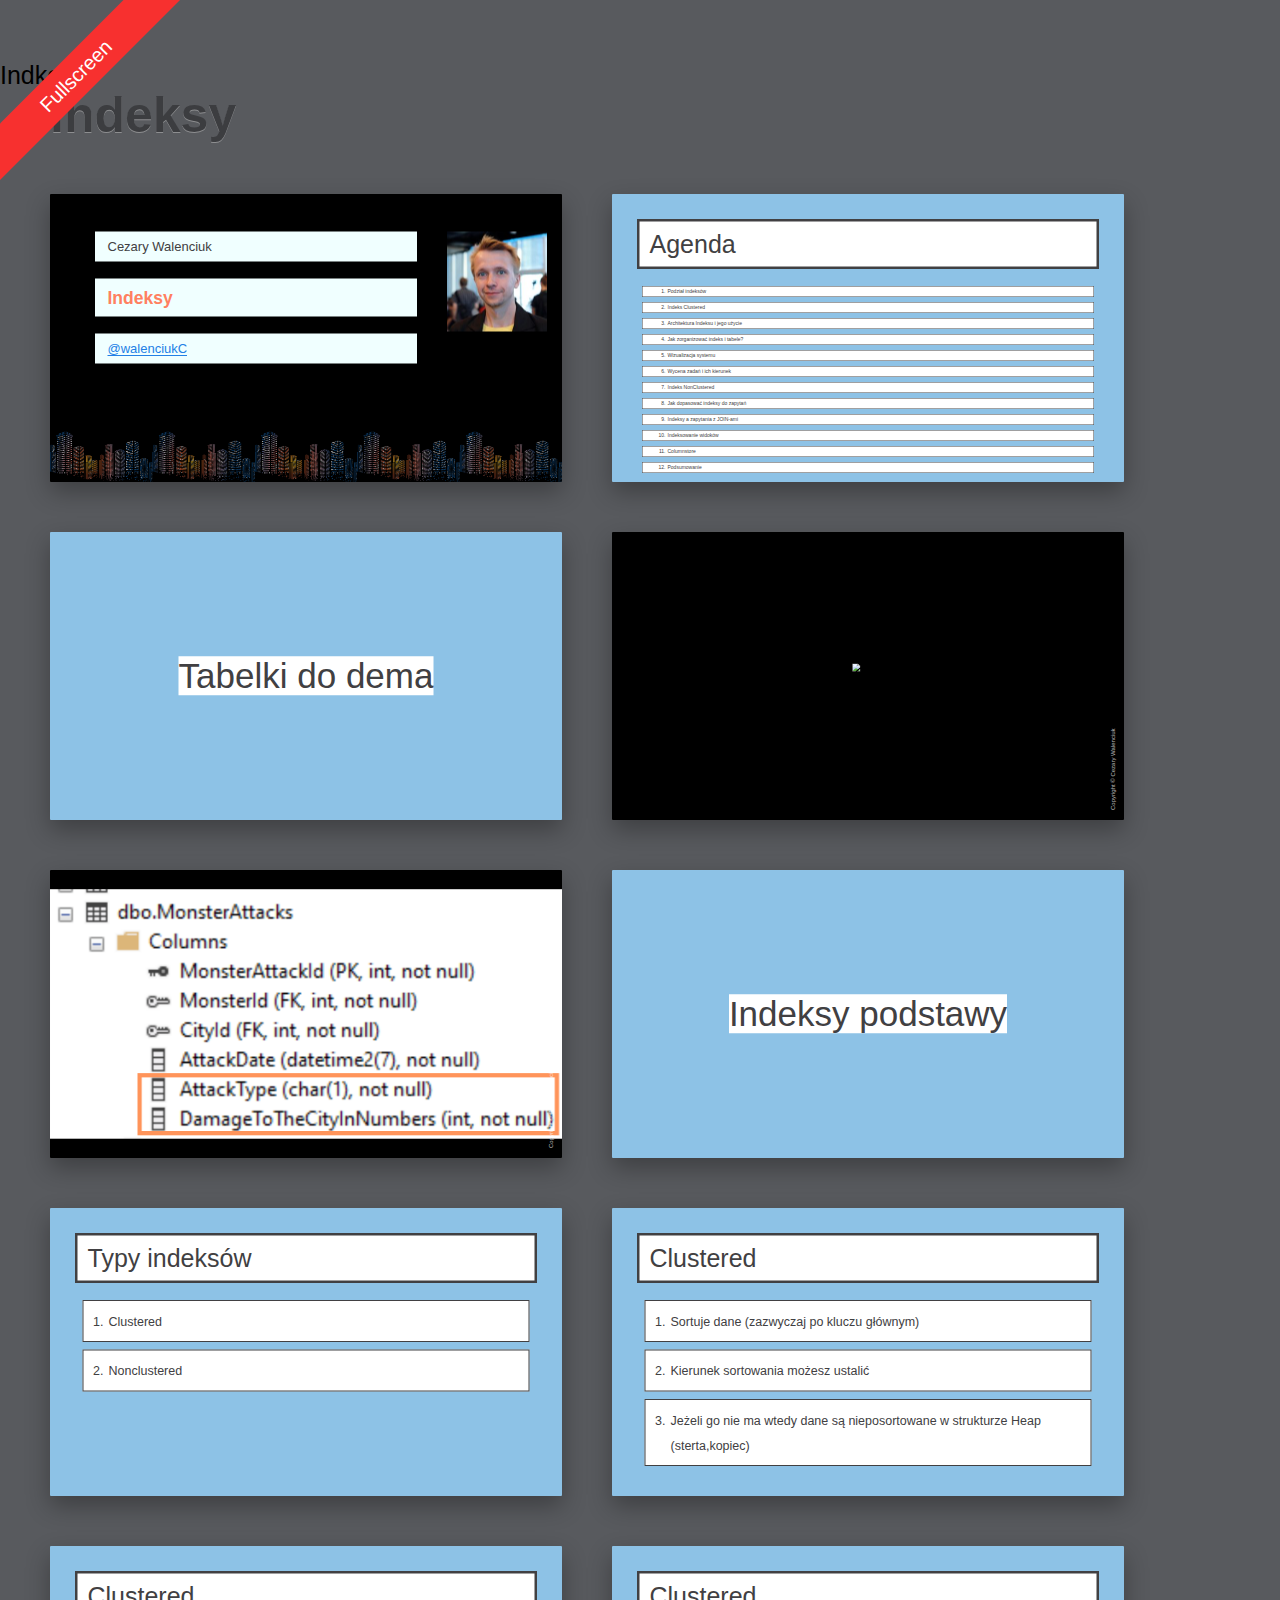
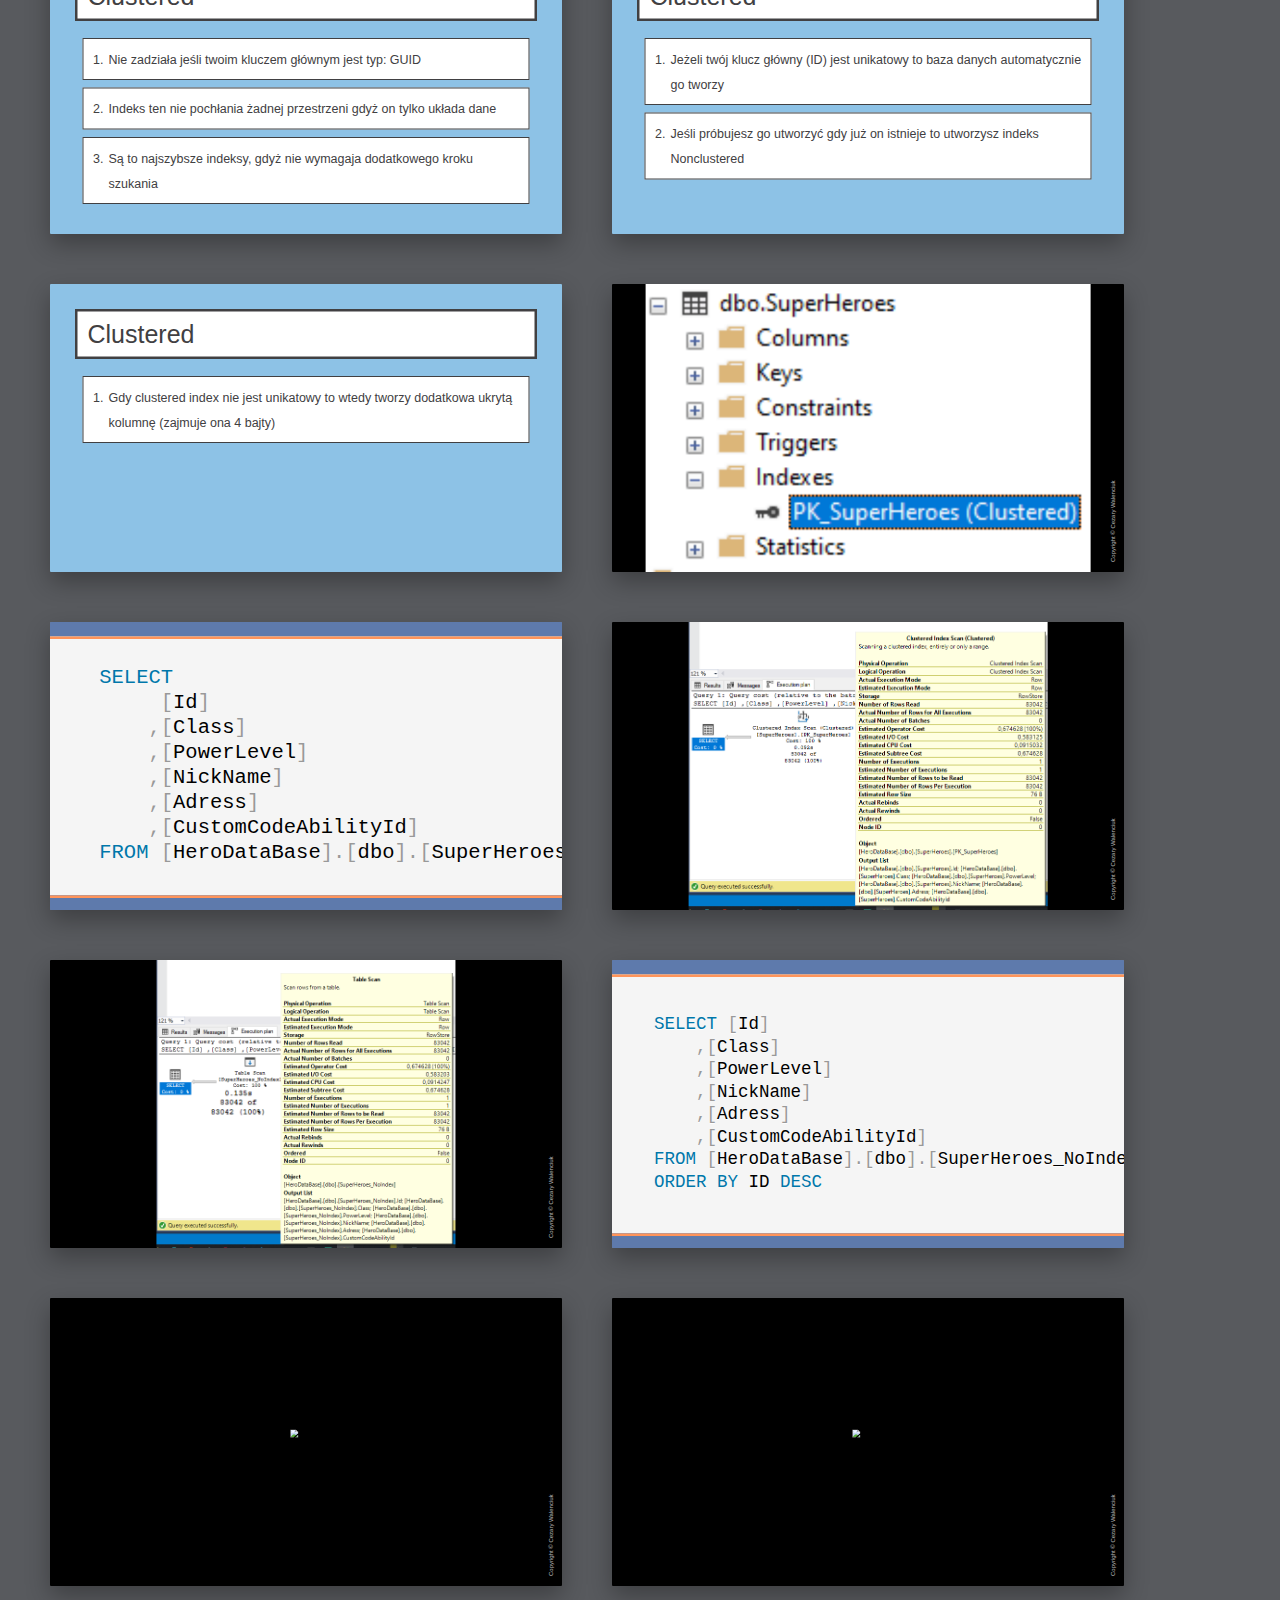
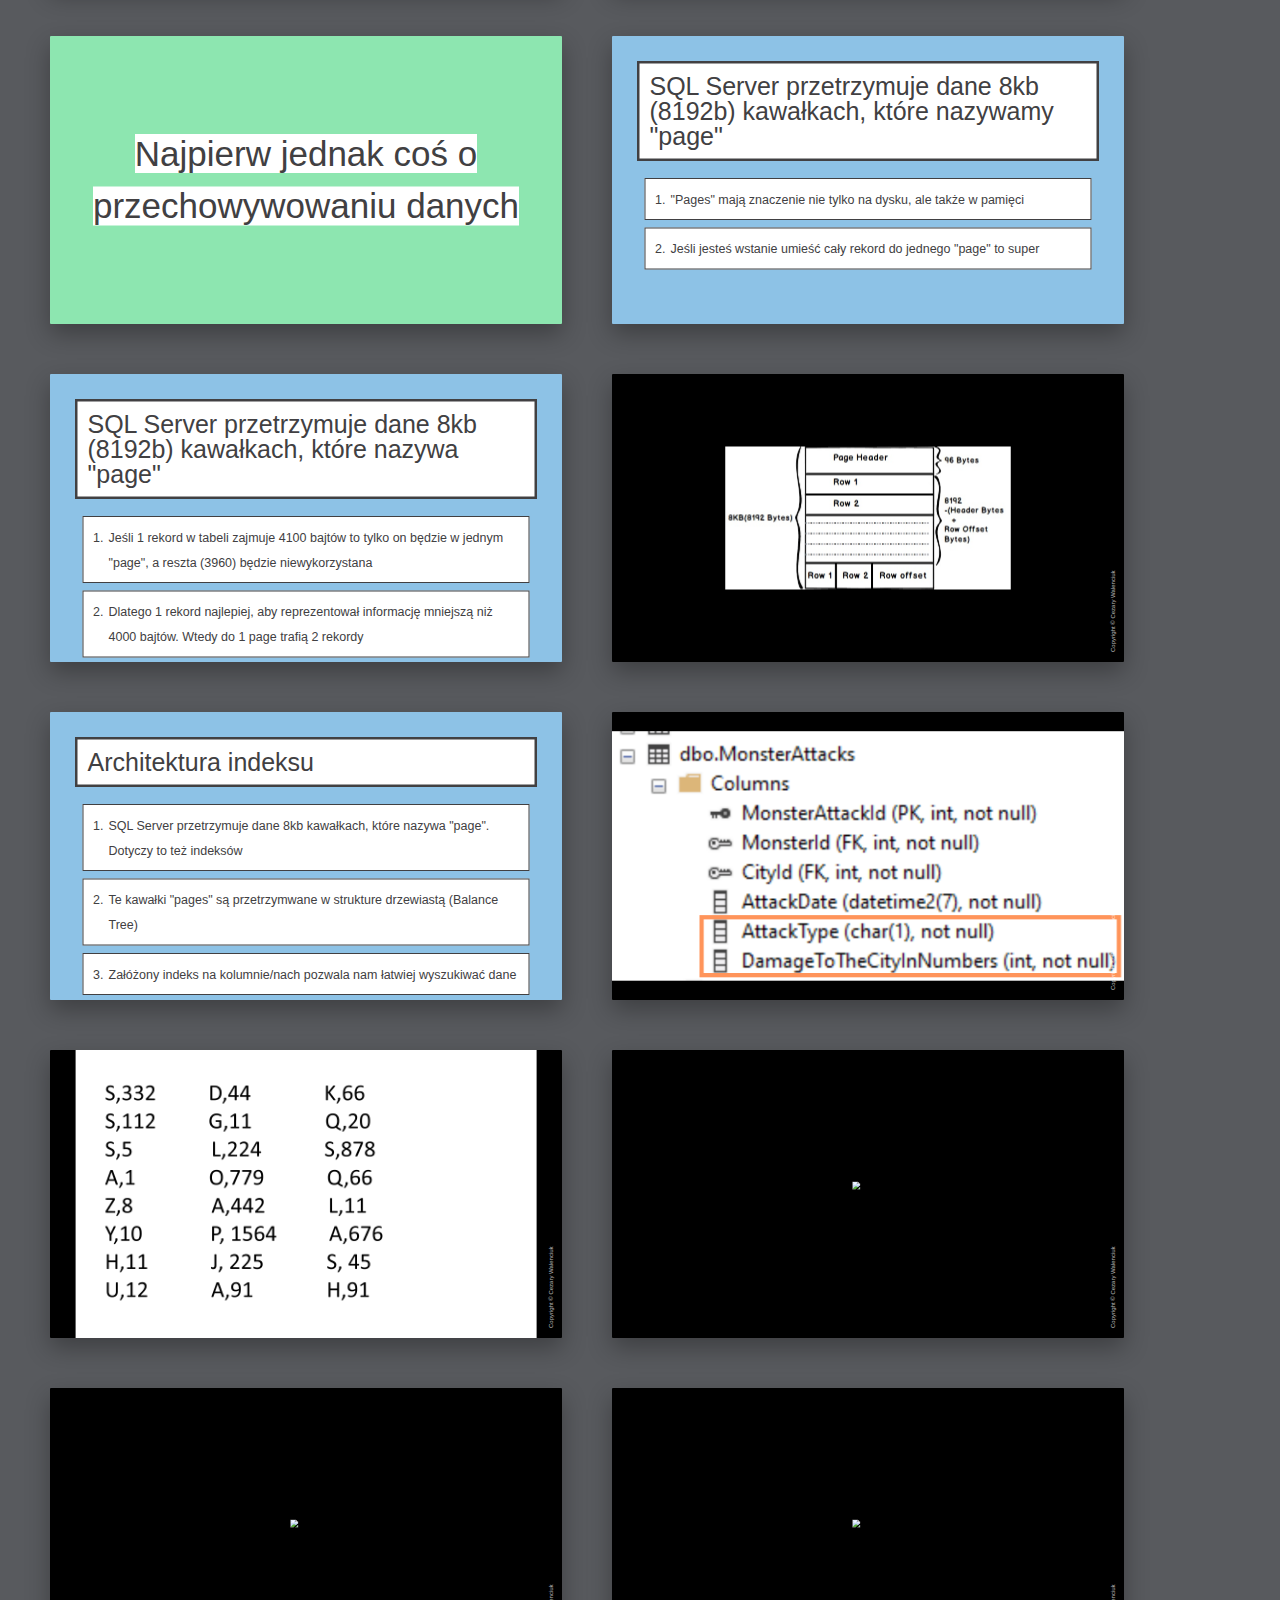
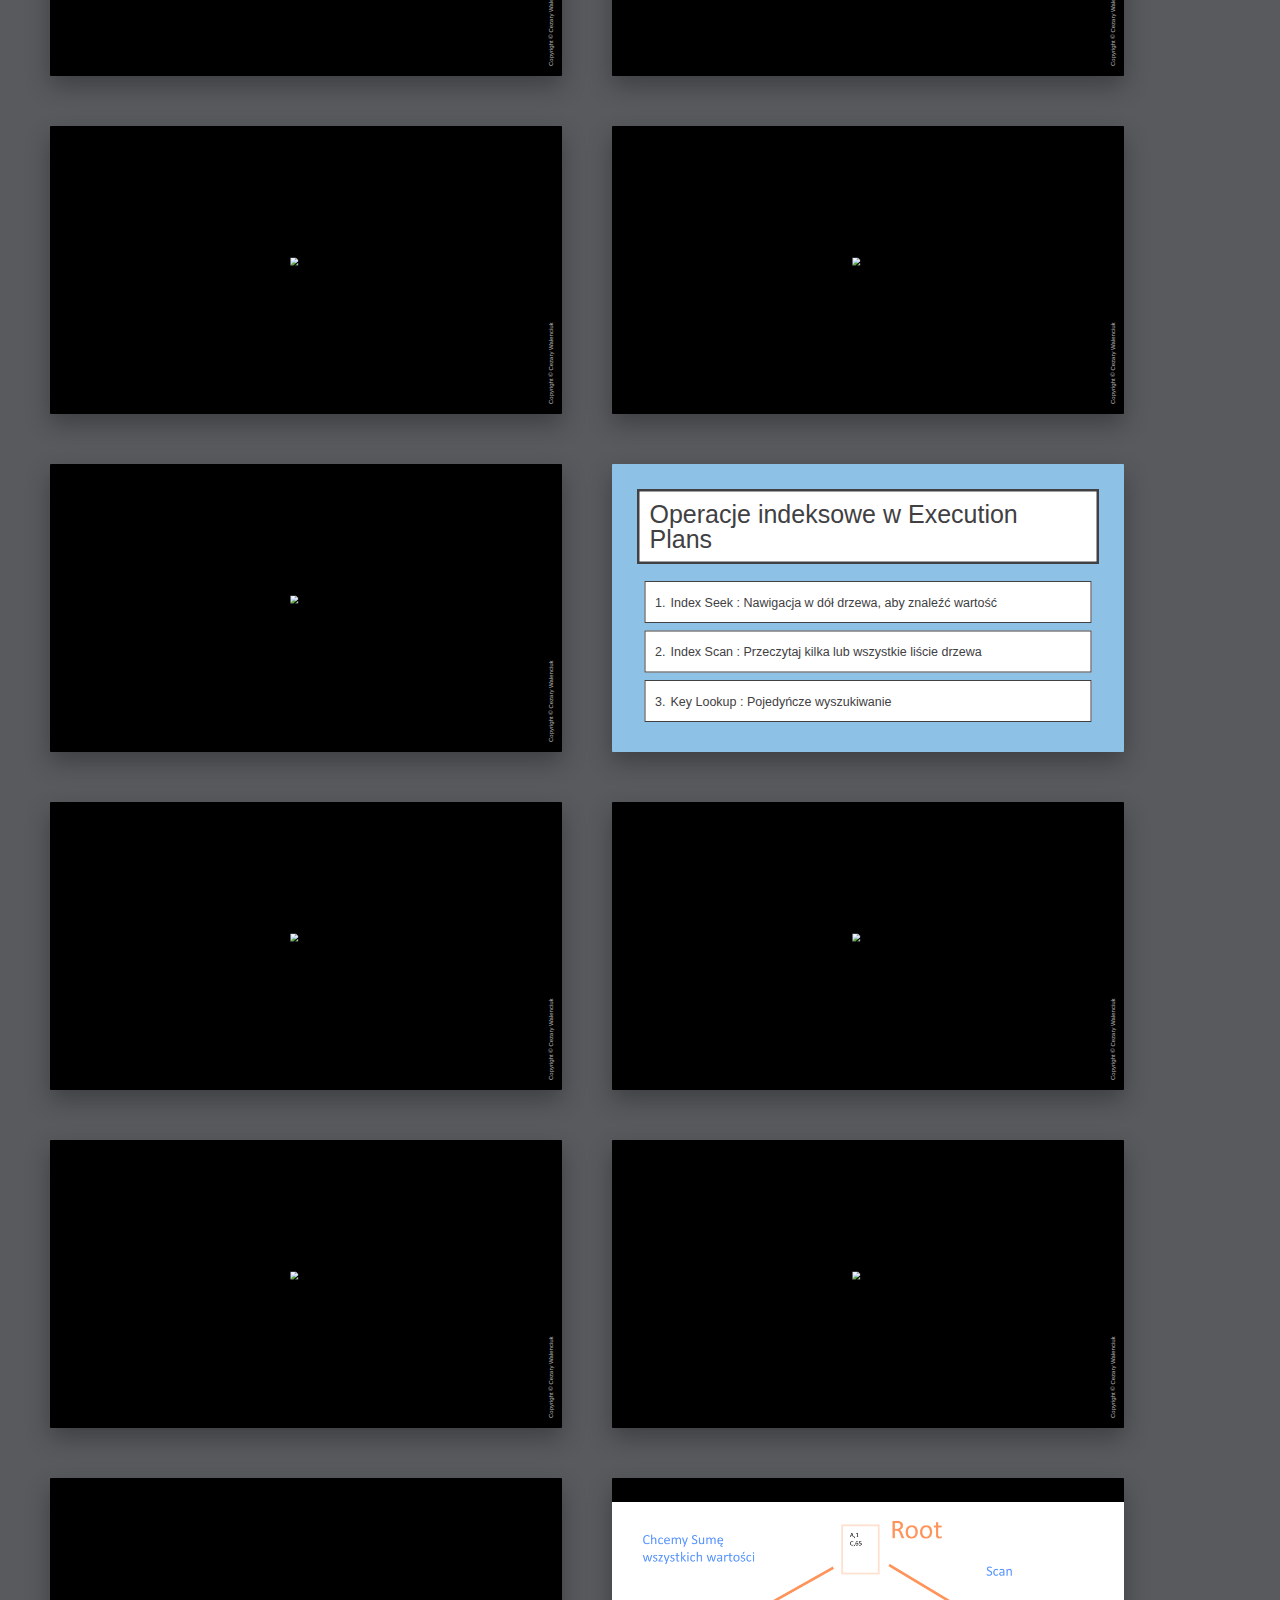
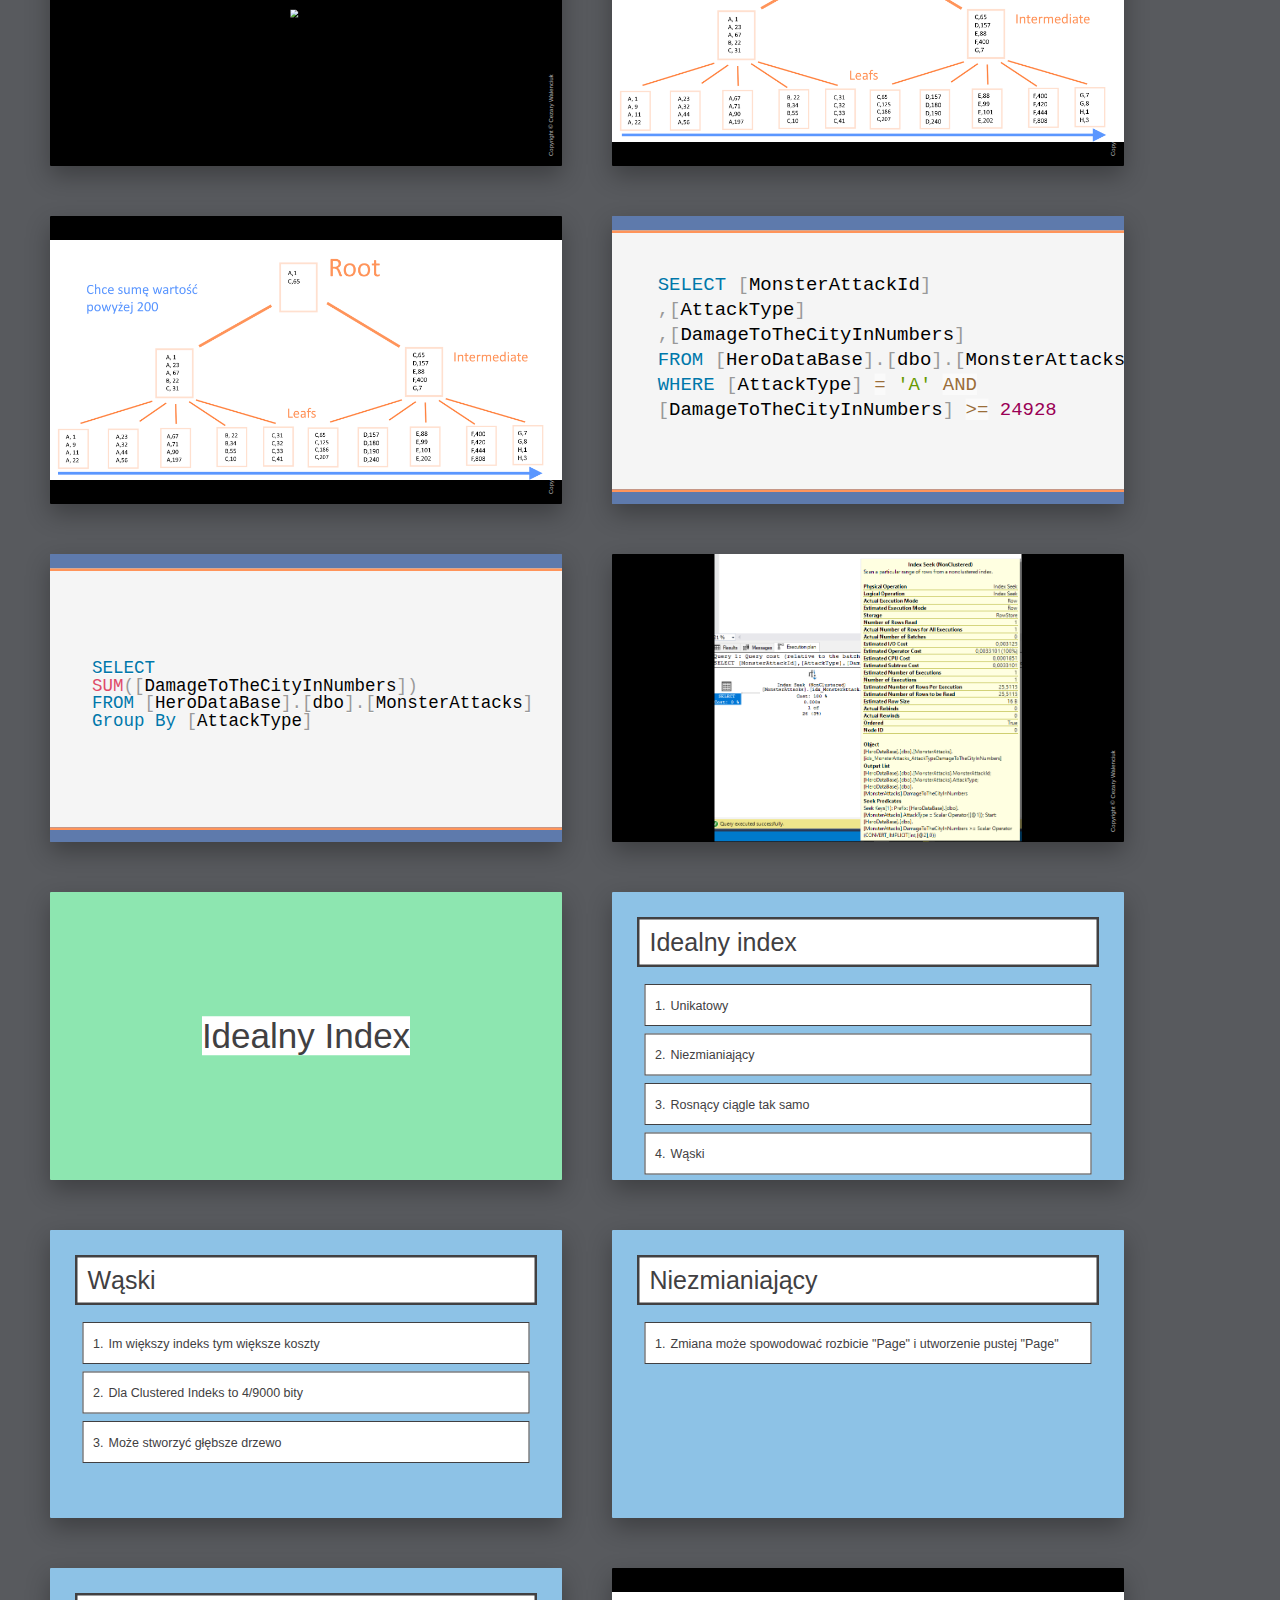
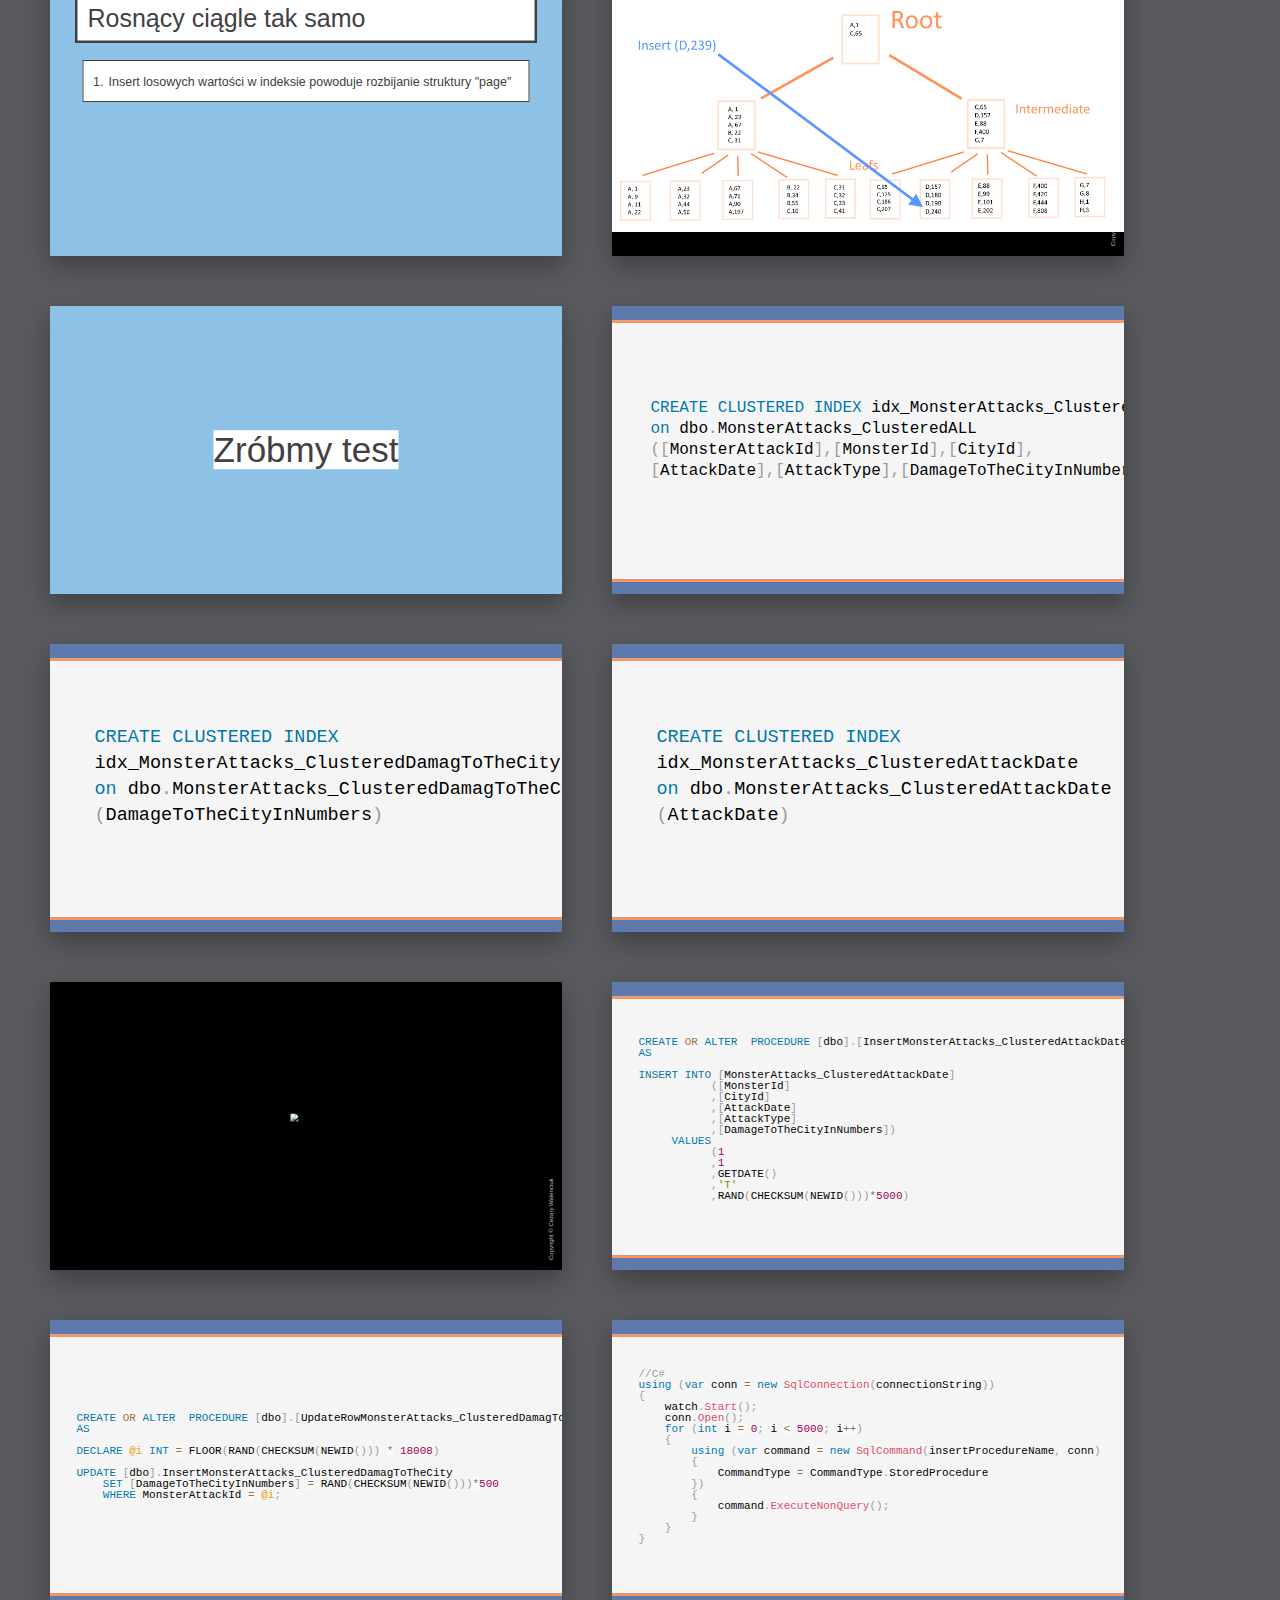
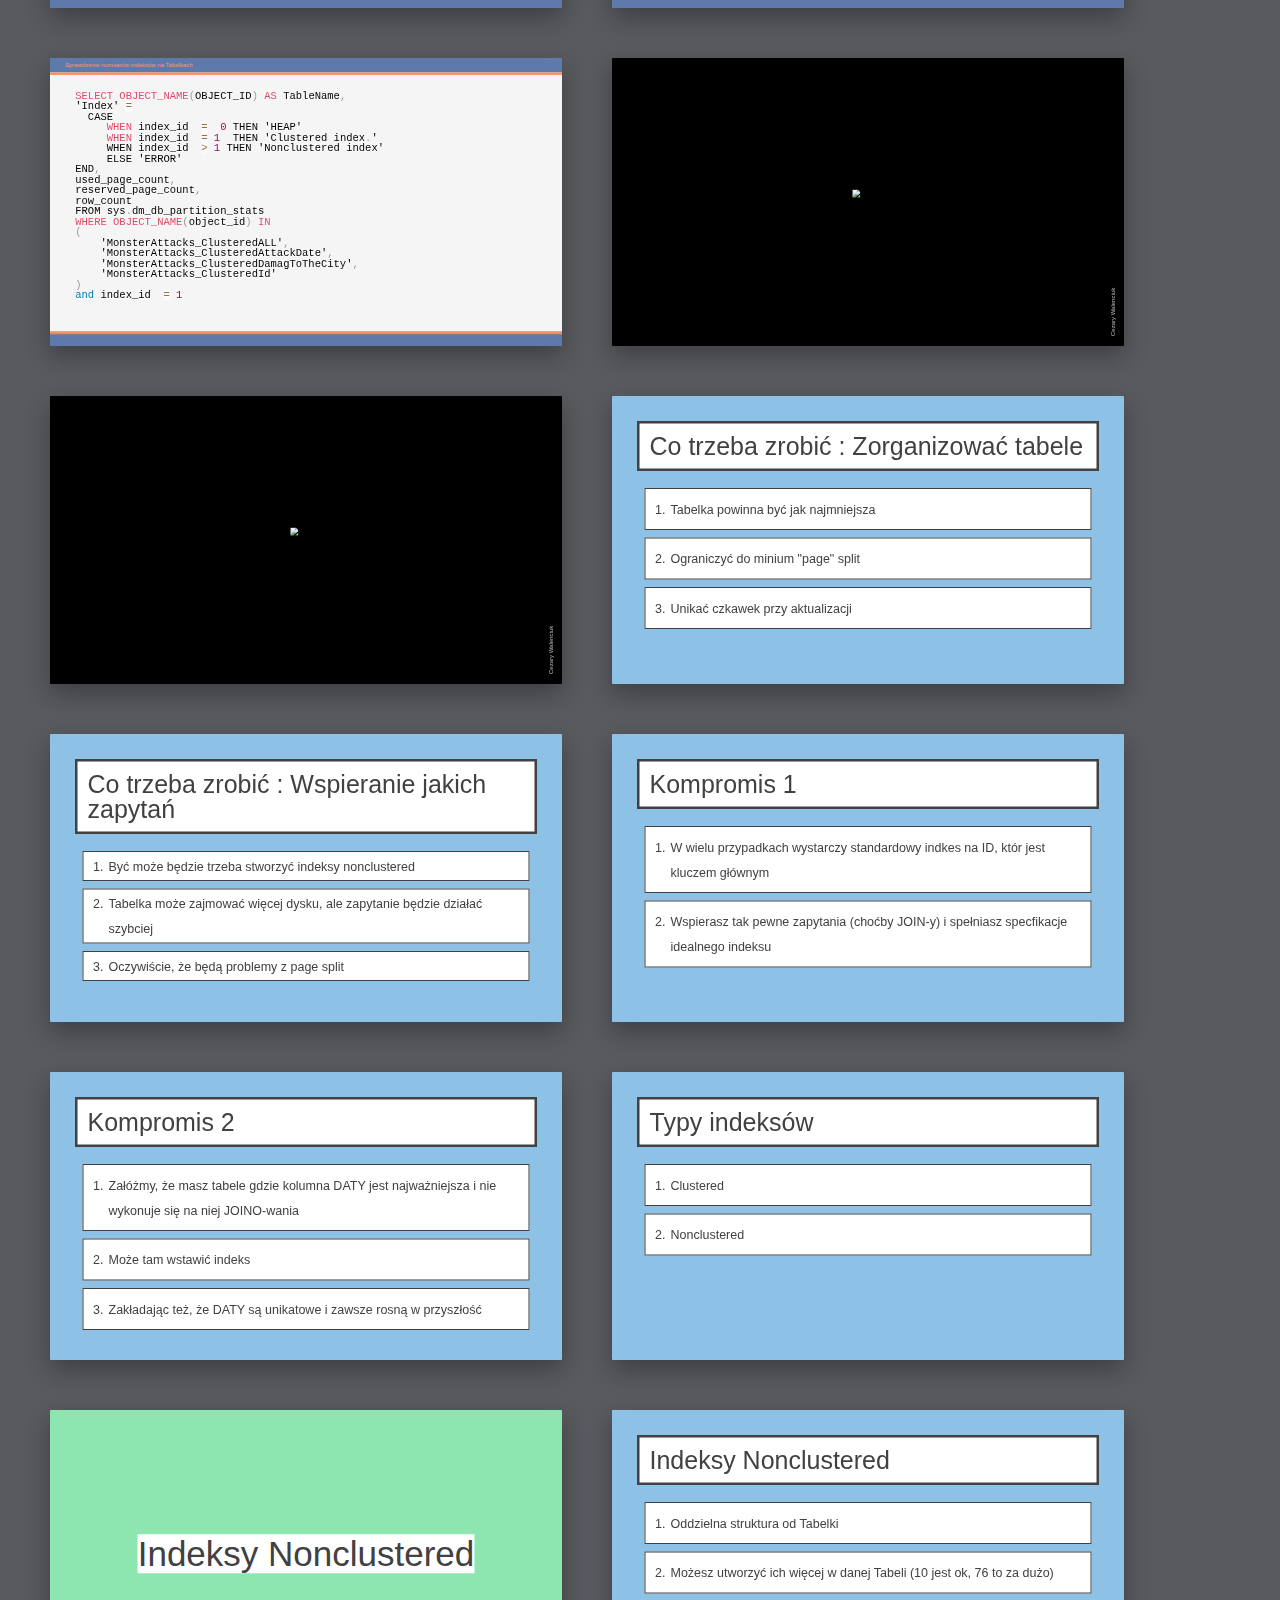
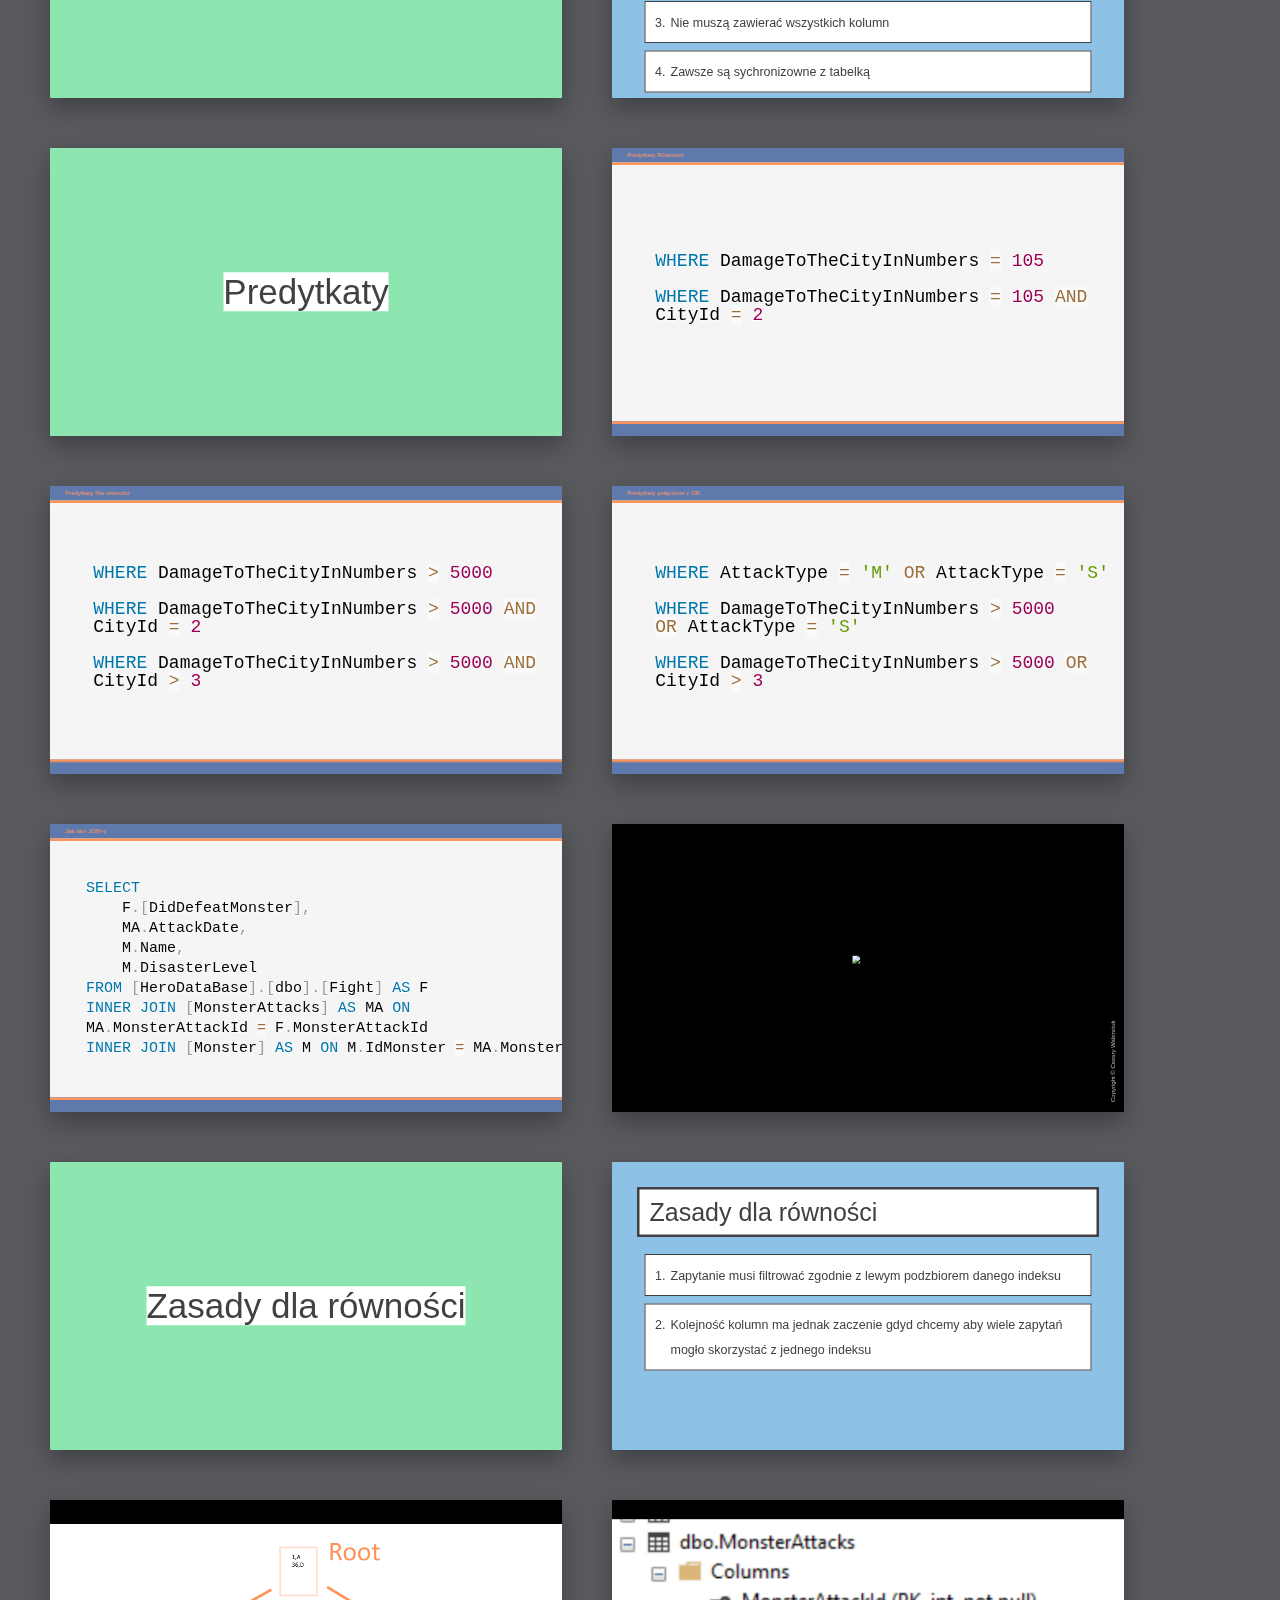
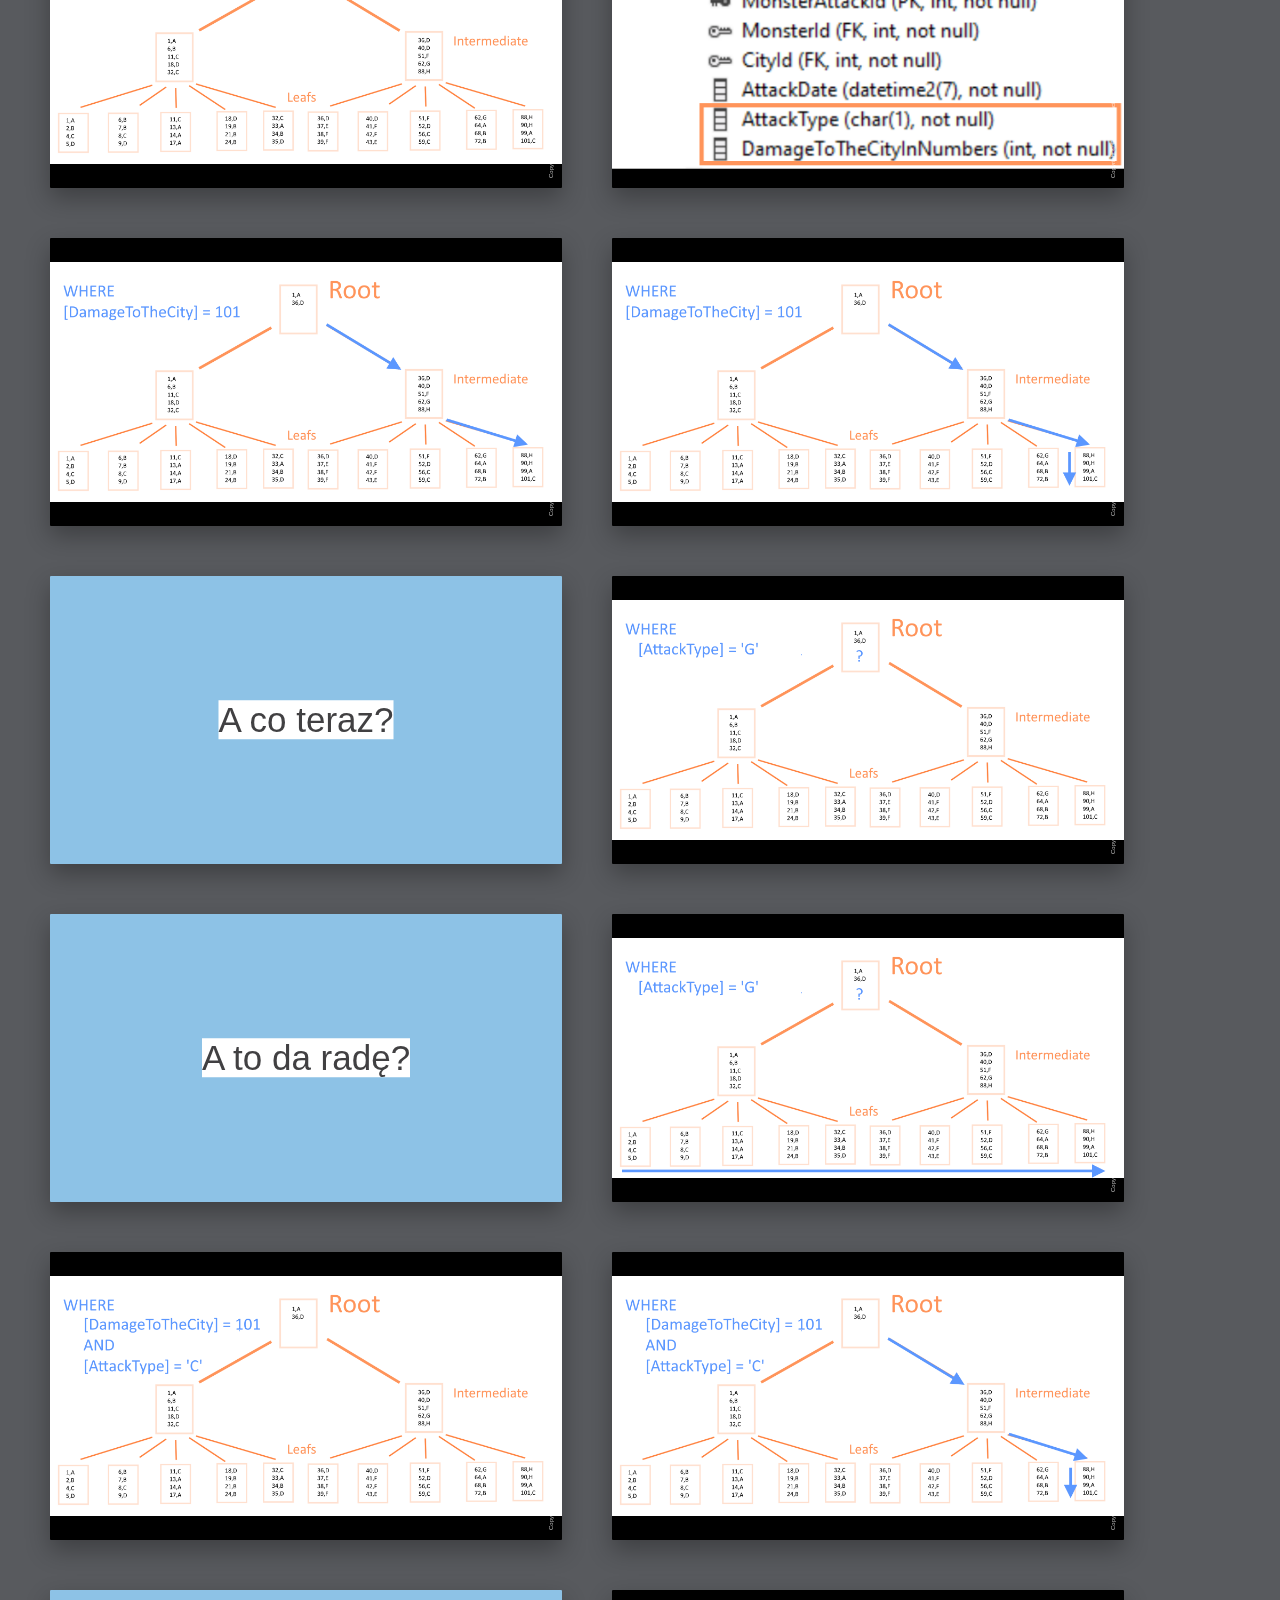
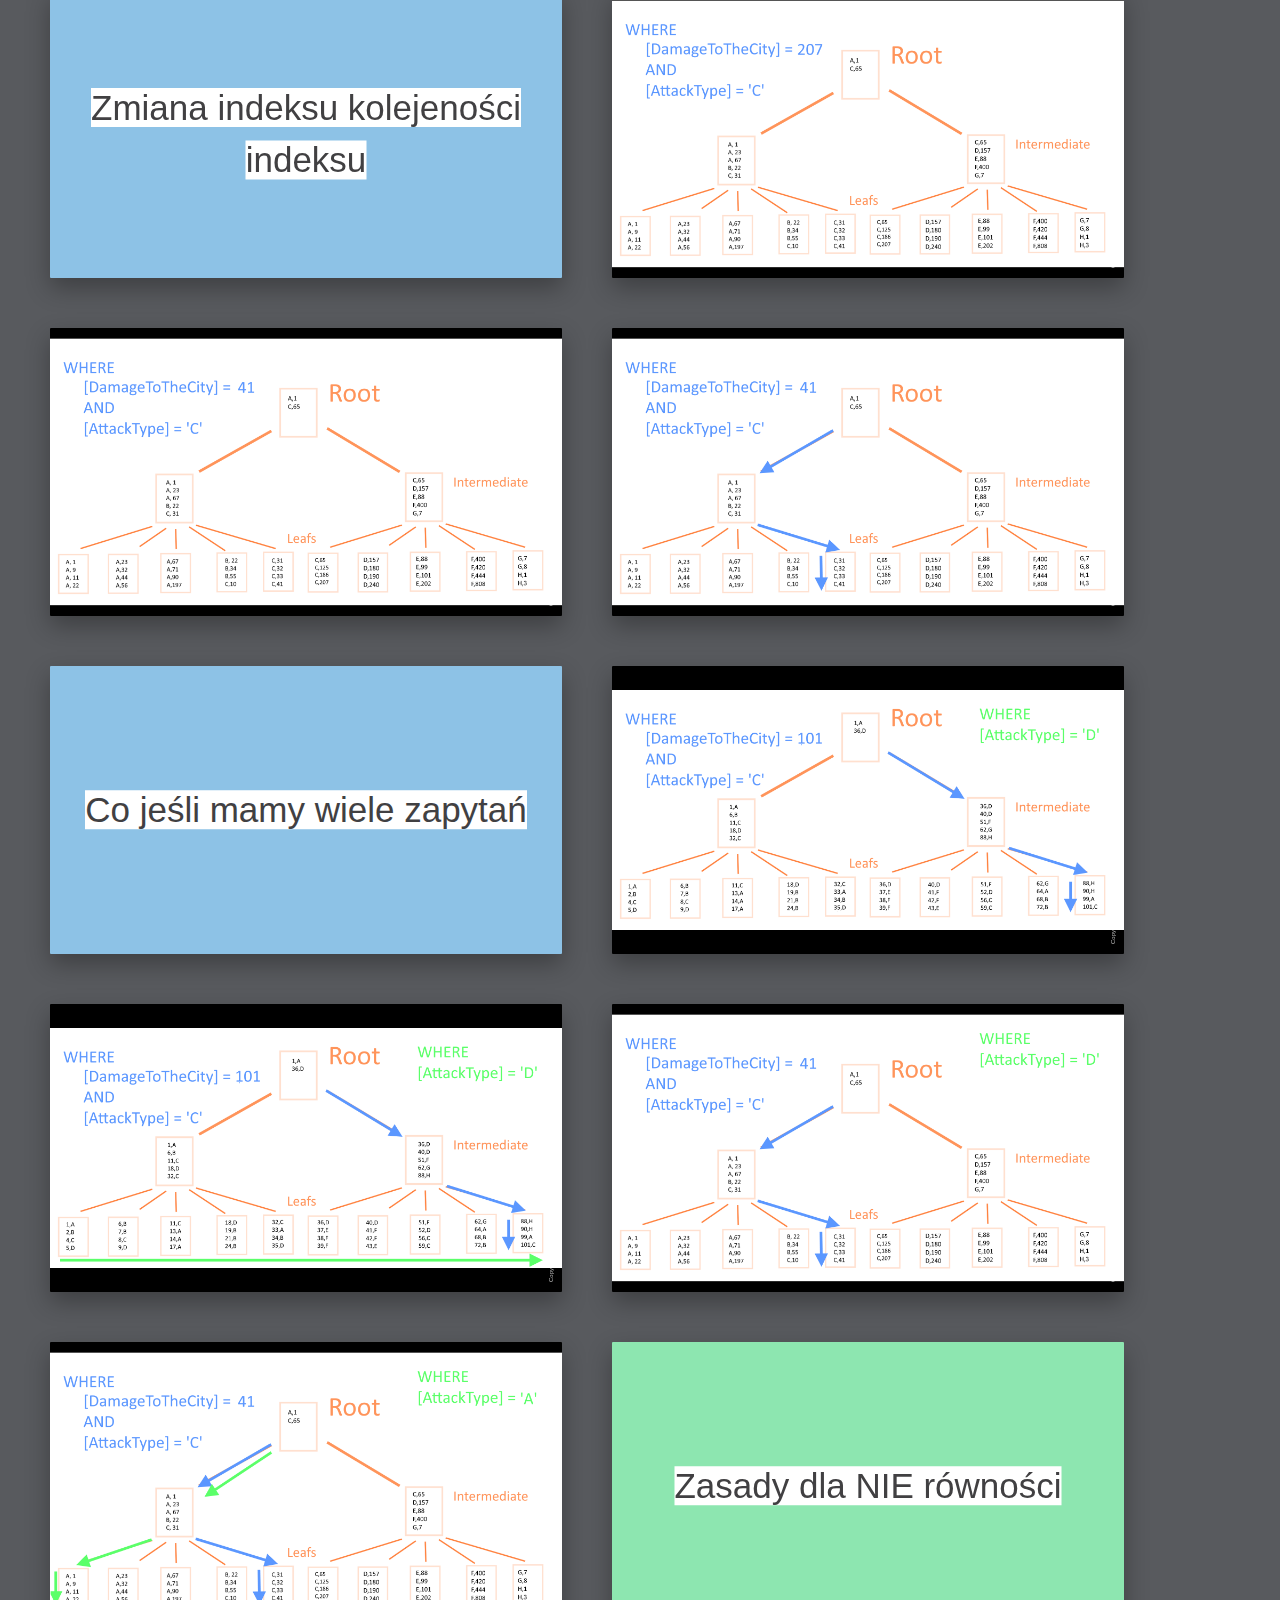
==== index.html @ b670c65a "first commit" ====
<!DOCTYPE html>
<html lang="en">
<head>Indkesy</title>
    <meta charset="utf-8" />
    <meta http-equiv="x-ua-compatible" content="ie=edge" />
    <meta name="viewport" content="width=device-width" />
    <link href="https://fonts.googleapis.com/css?family=Fira+Sans:400,900&amp;subset=latin-ext" rel="stylesheet" />
    <!-- Shower Theme -->
    <link rel="stylesheet" href="vendors/shower-ribbon/styles/screen-16x9.css" />
    <link rel="stylesheet" href="vendors/shower-CezaryWalenciuk/styles/main.css" />
    <!-- Prism.js -->
    <link rel="stylesheet" href="vendors/prism/prism.css" />
    <link rel="stylesheet" href="vendors/prism/custom-prism.css" />
    <link rel="stylesheet" href="codegrid.css" />
</head>
<body class="shower list">
    <header class="caption">
        <h1>Indeksy</h1>
        <p></p>
    </header>

    <section class="slide front-page">

        <div class="details">
            <!-- 1. Avatar -->


            <h2>Cezary Walenciuk</h2>

            <!-- 3. Presentation title -->
            <h2 class="bigbig"><strong style="font-size: 35px;  line-height: 1.3;">

                    <span class="titlec1">Indeksy</span>
                    <span class=""></span></strong></h2>



            <!-- 5. Contact the speaker -->
            <h2><a href="https://twitter.com/WalenciukC">@walenciukC</a></h2>
        </div>
        <div>


            <!-- 2. Speaker -->

        </div>
        <div class="imag">
            <img src="images/my-avatar.jpg" alt="Speaker">
        </div>
    </section>

    <section class="slide creamB smallest  compact ">
        <h2>Agenda</h2>
        <ol>
            <li class="next">Podział indeksów</li>
            <li class="next">Indeks Clustered</li>
            <li class="next">Architektura Indeksu i jego użycie</li>
            <li class="next">Jak zorganizować indeks i tabele?</li>
            <li class="next">Wizualizacja systemu</li>
            <li class="next">Wycena zadań i ich kierunek</li>
            <li class="next">Indeks NonClustered</li>
            <li class="next">Jak dopasować indeksy do zapytań</li>
            <li class="next">Indeksy a zapytania z JOIN-ami</li>
            <li class="next">Indeksowanie widoków</li>
            <li class="next">Columnstore</li>
            <li class="next">Podsumowanie</li>
        </ol>
    </section>

    <section class="slide creamB">
        <span class="shout colors"><span>Tabelki do dema
        </span></span>
    </section>
    <section class="slide" style="background-color:black">
        <figure>
            <img class="cover" src="pictures/01.png" alt="blog">
            <figcaption class="white">Copyright © Cezary Walenciuk</figcaption>
        </figure>
    </section>
    <section class="slide" style="background-color:black">
        <figure>
            <img class="cover" src="pictures/02.png" alt="blog">
            <figcaption class="white">Copyright © Cezary Walenciuk</figcaption>
        </figure>
    </section>

    <section class="slide creamB">
        <span class="shout colors"><span>Indeksy podstawy
        </span></span>
    </section>
    <section class="slide creamB  compact">
        <h2>Typy indeksów</h2>
        <ol>
            <li class="next">Clustered</li>
            <li class="next">Nonclustered</li>
        </ol>
    </section>
    <section class="slide creamB  compact">
        <h2>Clustered</h2>
        <ol>
            <li class="next">Sortuje dane (zazwyczaj po kluczu głównym)</li>
            <li class="next">Kierunek sortowania możesz ustalić</li>
            <li class="next">Jeżeli go nie ma wtedy dane są nieposortowane w strukturze Heap (sterta,kopiec)</li>
        </ol>
    </section>
    <section class="slide creamB  compact">
        <h2>Clustered</h2>
        <ol>
            <li class="next">Nie zadziała jeśli twoim kluczem głównym jest typ: GUID</li>
            <li class="next">Indeks ten nie pochłania żadnej przestrzeni gdyż on tylko układa dane</li>
            <li class="next">Są to najszybsze indeksy, gdyż nie wymagaja dodatkowego kroku szukania</li>
        </ol>
    </section>
    <section class="slide creamB  compact">
        <h2>Clustered</h2>
        <ol>
            <li class="next">Jeżeli twój klucz główny (ID) jest unikatowy to baza danych automatycznie go tworzy</li>
            <li class="next">Jeśli próbujesz go utworzyć gdy już on istnieje to utworzysz indeks Nonclustered</li>
        </ol>
    </section>
    <section class="slide creamB  compact">
        <h2>Clustered</h2>
        <ol>
            <li class="next">Gdy clustered index nie jest unikatowy to wtedy tworzy dodatkowa ukrytą kolumnę (zajmuje ona 4 bajty)</li>
        </ol>
    </section>
    <section class="slide" style="background-color:black">
        <figure>
            <img class="cover" src="pictures/03.png" alt="blog">
            <figcaption class="white">Copyright © Cezary Walenciuk</figcaption>
        </figure>
    </section>
    <section class="slide prism over bhgry">
        <div class="grid-container">
            <div class="HeaderTitle">
                <h2 class="headerCODE"></h2>
            </div>
            <div class="PlaceCodeHere">
                <pre style="font-size: 41px;overflow: hidden;  " class="language-sql">
                    <code style="line-height: 50px !important;">

                        SELECT 
                             [Id]
                            ,[Class]
                            ,[PowerLevel]
                            ,[NickName]
                            ,[Adress]
                            ,[CustomCodeAbilityId]
                        FROM [HeroDataBase].[dbo].[SuperHeroes]
                    </code>
                </pre>
            </div>
            <div class="AnswerCode">
                <div class="pytanie">
                    <h3></h3>
                </div>
                <div class="odpowiedz">
                    
                </div>
            </div>
          </div>
    </section>
    <section class="slide" style="background-color:black">
        <figure>
            <img class="cover" src="pictures/4.png" alt="blog">
            <figcaption class="white">Copyright © Cezary Walenciuk</figcaption>
        </figure>
    </section>
    <section class="slide" style="background-color:black">
        <figure>
            <img class="cover" src="pictures/4-1.png" alt="blog">
            <figcaption class="white">Copyright © Cezary Walenciuk</figcaption>
        </figure>
    </section>

    <section class="slide prism over bhgry">
        <div class="grid-container">
            <div class="HeaderTitle">
                <h2 class="headerCODE"></h2>
            </div>
            <div class="PlaceCodeHere">
                <pre style="font-size: 35px;overflow: hidden;  " class="language-sql">
                    <code style="line-height: 45px !important;">

                        SELECT [Id]
                            ,[Class]
                            ,[PowerLevel]
                            ,[NickName]
                            ,[Adress]
                            ,[CustomCodeAbilityId]
                        FROM [HeroDataBase].[dbo].[SuperHeroes_NoIndex]
                        ORDER BY ID DESC
                    </code>
                </pre>
            </div>
            <div class="AnswerCode">
                <div class="pytanie">
                    <h3></h3>
                </div>
                <div class="odpowiedz">
                    
                </div>
            </div>
          </div>
    </section>
    <section class="slide" style="background-color:black">
        <figure>
            <img class="cover" src="pictures/4_2.png" alt="blog">
            <figcaption class="white">Copyright © Cezary Walenciuk</figcaption>
        </figure>
    </section>
    <section class="slide" style="background-color:black">
        <figure>
            <img class="cover" src="pictures/4_3.png" alt="blog">
            <figcaption class="white">Copyright © Cezary Walenciuk</figcaption>
        </figure>
    </section>

    <section class="slide creamG">
        <span class="shout colors"><span>Najpierw jednak coś o przechowywowaniu danych
        </span></span>
    </section>
    <section class="slide creamB  compact">
        <h2>SQL Server przetrzymuje dane 8kb (8192b) kawałkach, które nazywamy "page" </h2>
        <ol>
            <li class="next">"Pages" mają znaczenie nie tylko na dysku, ale także w pamięci</li>
            <li class="next">Jeśli jesteś wstanie umieść cały rekord do jednego "page" to super</li>
        </ol>
    </section>
    <section class="slide creamB  compact">
        <h2>SQL Server przetrzymuje dane 8kb (8192b) kawałkach, które nazywa "page" </h2>
        <ol>
            <li class="next">Jeśli 1 rekord w tabeli zajmuje 4100 bajtów to tylko on będzie w jednym "page", a reszta (3960) będzie niewykorzystana</li>
            <li class="next">Dlatego 1 rekord najlepiej, aby reprezentował informację mniejszą niż 4000 bajtów. Wtedy do 1 page trafią 2 rekordy</li>
        </ol>
    </section>
    <section class="slide" style="background-color:black">
        <figure>
            <img class="cover" src="pictures/01.jpg" alt="blog">
            <figcaption class="white">Copyright © Cezary Walenciuk</figcaption>
        </figure>
    </section>
    <section class="slide creamB  compact">
        <h2>Architektura indeksu </h2>
        <ol>
            <li class="next">SQL Server przetrzymuje dane 8kb kawałkach, które nazywa "page". Dotyczy to też indeksów</li>
            <li class="next">Te kawałki "pages" są przetrzymwane w strukture drzewiastą (Balance Tree)</li>
            <li class="next">Załóżony indeks na kolumnie/nach pozwala nam łatwiej wyszukiwać dane</li>
        </ol>
    </section>

    <section class="slide" style="background-color:black">
        <figure>
            <img class="cover" src="pictures/02.png" alt="blog">
            <figcaption class="white">Copyright © Cezary Walenciuk</figcaption>
        </figure>
    </section>
    <section class="slide" style="background-color:black">
        <figure>
            <img class="cover" src="pictures/i01.png" alt="blog">
            <figcaption class="white">Copyright © Cezary Walenciuk</figcaption>
        </figure>
    </section>
    <section class="slide" style="background-color:black">
        <figure>
            <img class="cover" src="pictures/i02.png" alt="blog">
            <figcaption class="white">Copyright © Cezary Walenciuk</figcaption>
        </figure>
    </section>
    <section class="slide" style="background-color:black">
        <figure>
            <img class="cover" src="pictures/i03.png" alt="blog">
            <figcaption class="white">Copyright © Cezary Walenciuk</figcaption>
        </figure>
    </section>
    <section class="slide" style="background-color:black">
        <figure>
            <img class="cover" src="pictures/i04.png" alt="blog">
            <figcaption class="white">Copyright © Cezary Walenciuk</figcaption>
        </figure>
    </section>
    <section class="slide" style="background-color:black">
        <figure>
            <img class="cover" src="pictures/i05.png" alt="blog">
            <figcaption class="white">Copyright © Cezary Walenciuk</figcaption>
        </figure>
    </section>
    <section class="slide" style="background-color:black">
        <figure>
            <img class="cover" src="pictures/i06.png" alt="blog">
            <figcaption class="white">Copyright © Cezary Walenciuk</figcaption>
        </figure>
    </section>
    <section class="slide" style="background-color:black">
        <figure>
            <img class="cover" src="pictures/i07.png" alt="blog">
            <figcaption class="white">Copyright © Cezary Walenciuk</figcaption>
        </figure>
    </section>
    <section class="slide creamB  compact">
        <h2>Operacje indeksowe w Execution Plans</h2>
        <ol>
            <li class="next">Index Seek : Nawigacja w dół drzewa, aby znaleźć wartość</li>
            <li class="next">Index Scan : Przeczytaj kilka lub wszystkie liście drzewa</li>
            <li class="next">Key Lookup : Pojedyńcze wyszukiwanie</li>
        </ol>
    </section>
    <section class="slide" style="background-color:black">
        <figure>
            <img class="cover" src="pictures/i07.png" alt="blog">
            <figcaption class="white">Copyright © Cezary Walenciuk</figcaption>
        </figure>
    </section>
    <section class="slide" style="background-color:black">
        <figure>
            <img class="cover" src="pictures/i08.png" alt="blog">
            <figcaption class="white">Copyright © Cezary Walenciuk</figcaption>
        </figure>
    </section>
    <section class="slide" style="background-color:black">
        <figure>
            <img class="cover" src="pictures/i09.png" alt="blog">
            <figcaption class="white">Copyright © Cezary Walenciuk</figcaption>
        </figure>
    </section>
    <section class="slide" style="background-color:black">
        <figure>
            <img class="cover" src="pictures/i10.png" alt="blog">
            <figcaption class="white">Copyright © Cezary Walenciuk</figcaption>
        </figure>
    </section>
    <section class="slide" style="background-color:black">
        <figure>
            <img class="cover" src="pictures/i11.png" alt="blog">
            <figcaption class="white">Copyright © Cezary Walenciuk</figcaption>
        </figure>
    </section>
    <section class="slide" style="background-color:black">
        <figure>
            <img class="cover" src="pictures/I12.png" alt="blog">
            <figcaption class="white">Copyright © Cezary Walenciuk</figcaption>
        </figure>
    </section>
    <section class="slide" style="background-color:black">
        <figure>
            <img class="cover" src="pictures/I13.png" alt="blog">
            <figcaption class="white">Copyright © Cezary Walenciuk</figcaption>
        </figure>
    </section>
    <section class="slide prism over bhgry">
        <div class="grid-container">
            <div class="HeaderTitle">
                <h2 class="headerCODE"></h2>
            </div>
            <div class="PlaceCodeHere">
                <pre style="font-size: 38px;overflow: hidden;  " class="language-sql">
                    <code style="line-height: 50px !important;">

                        SELECT [MonsterAttackId]
                        ,[AttackType]
                        ,[DamageToTheCityInNumbers]
                        FROM [HeroDataBase].[dbo].[MonsterAttacks]
                        WHERE [AttackType] = 'A' AND 
                        [DamageToTheCityInNumbers] >= 24928

                    </code>
                </pre>
            </div>
            <div class="AnswerCode">
                <div class="pytanie">
                    <h3></h3>
                </div>
                <div class="odpowiedz">
                    
                </div>
            </div>
          </div>
    </section>
    <section class="slide prism over bhgry">
        <div class="grid-container">
            <div class="HeaderTitle">
                <h2 class="headerCODE"></h2>
            </div>
            <div class="PlaceCodeHere">
                <pre style="font-size: 35px;overflow: hidden;  " class="language-sql">
                    <code style="line-height: 35px !important;">

                        SELECT 
                        SUM([DamageToTheCityInNumbers])
                        FROM [HeroDataBase].[dbo].[MonsterAttacks]
                        Group By [AttackType]
                    </code>
                </pre>
            </div>
            <div class="AnswerCode">
                <div class="pytanie">
                    <h3></h3>
                </div>
                <div class="odpowiedz">
                    
                </div>
            </div>
          </div>
    </section>
    <section class="slide" style="background-color:black">
        <figure>
            <img class="cover" src="pictures/06.png" alt="blog">
            <figcaption class="white">Copyright © Cezary Walenciuk</figcaption>
        </figure>
    </section>
    <section class="slide creamG">
        <span class="shout colors"><span>Idealny Index
        </span></span>
    </section>
    <section class="slide creamB  compact">
        <h2>Idealny index</h2>
        <ol>
            <li class="next">Unikatowy</li>
            <li class="next">Niezmianiający</li>
            <li class="next">Rosnący ciągle tak samo</li>
            <li class="next">Wąski</li>
        </ol>
    </section>
    <section class="slide creamB  compact">
        <h2>Wąski</h2>
        <ol>
            <li class="next">Im większy indeks tym większe koszty</li>
            <li class="next">Dla Clustered Indeks to 4/9000 bity</li>
            <li class="next">Może stworzyć głębsze drzewo</li>
        </ol>
    </section>
    <section class="slide creamB  compact">
        <h2>Niezmianiający</h2>
        <ol>
            <li class="next">Zmiana może spowodować rozbicie "Page" i utworzenie pustej "Page"</li>
        </ol>
    </section>
    <section class="slide creamB  compact">
        <h2>Rosnący ciągle tak samo</h2>
        <ol>
            <li class="next">Insert losowych wartości w indeksie powoduje rozbijanie struktury "page"</li>
        </ol>
    </section>
    <section class="slide" style="background-color:black">
        <figure>
            <img class="cover" src="pictures/I14.png" alt="blog">
            <figcaption class="white">Copyright © Cezary Walenciuk</figcaption>
        </figure>
    </section>
    <section class="slide creamB">
        <span class="shout colors"><span>Zróbmy test
        </span></span>
    </section>
    <section class="slide prism over bhgry">
        <div class="grid-container">
            <div class="HeaderTitle">
                <h2 class="headerCODE"></h2>
            </div>
            <div class="PlaceCodeHere">
                <pre style="font-size: 32px;overflow: hidden;  " class="language-sql">
                    <code style="line-height: 42px !important;">

                        CREATE CLUSTERED INDEX idx_MonsterAttacks_ClusteredALL
                        on dbo.MonsterAttacks_ClusteredALL 
                        ([MonsterAttackId],[MonsterId],[CityId],
                        [AttackDate],[AttackType],[DamageToTheCityInNumbers])

                    </code>
                </pre>
            </div>
            <div class="AnswerCode">
                <div class="pytanie">
                    <h3></h3>
                </div>
                <div class="odpowiedz">
                    
                </div>
            </div>
          </div>
    </section>
    <section class="slide prism over bhgry">
        <div class="grid-container">
            <div class="HeaderTitle">
                <h2 class="headerCODE"></h2>
            </div>
            <div class="PlaceCodeHere">
                <pre style="font-size: 37px;overflow: hidden;  " class="language-sql">
                    <code style="line-height: 52px !important;">

                        CREATE CLUSTERED INDEX 
                        idx_MonsterAttacks_ClusteredDamagToTheCity
                        on dbo.MonsterAttacks_ClusteredDamagToTheCity 
                        (DamageToTheCityInNumbers)

                    </code>
                </pre>
            </div>
            <div class="AnswerCode">
                <div class="pytanie">
                    <h3></h3>
                </div>
                <div class="odpowiedz">
                    
                </div>
            </div>
          </div>
    </section>

    <section class="slide prism over bhgry">
        <div class="grid-container">
            <div class="HeaderTitle">
                <h2 class="headerCODE"></h2>
            </div>
            <div class="PlaceCodeHere">
                <pre style="font-size: 37px;overflow: hidden;  " class="language-sql">
                    <code style="line-height: 52px !important;">

                        CREATE CLUSTERED INDEX 
                        idx_MonsterAttacks_ClusteredAttackDate
                        on dbo.MonsterAttacks_ClusteredAttackDate 
                        (AttackDate)

                    </code>
                </pre>
            </div>
            <div class="AnswerCode">
                <div class="pytanie">
                    <h3></h3>
                </div>
                <div class="odpowiedz">
                    
                </div>
            </div>
          </div>
    </section>
    <section class="slide" style="background-color:black">
        <figure>
            <img class="cover" src="pictures/07.png" alt="blog">
            <figcaption class="white">Copyright © Cezary Walenciuk</figcaption>
        </figure>
    </section>

    <section class="slide prism over bhgry">
        <div class="grid-container">
            <div class="HeaderTitle">
                <h2 class="headerCODE"></h2>
            </div>
            <div class="PlaceCodeHere">
                <pre style="font-size: 22px;overflow: hidden;  " class="language-sql">
                    <code style="line-height: 22px !important;">

                        CREATE OR ALTER  PROCEDURE [dbo].[InsertMonsterAttacks_ClusteredAttackDate]
                        AS
                        
                        INSERT INTO [MonsterAttacks_ClusteredAttackDate]
                                   ([MonsterId]
                                   ,[CityId]
                                   ,[AttackDate]
                                   ,[AttackType]
                                   ,[DamageToTheCityInNumbers])
                             VALUES
                                   (1
                                   ,1
                                   ,GETDATE()
                                   ,'T'
                                   ,RAND(CHECKSUM(NEWID()))*5000)
                        
                    </code>
                </pre>
            </div>
            <div class="AnswerCode">
                <div class="pytanie">
                    <h3></h3>
                </div>
                <div class="odpowiedz">
                    
                </div>
            </div>
        </div>
    </section>
    <section class="slide prism over bhgry">
        <div class="grid-container">
            <div class="HeaderTitle">
                <h2 class="headerCODE"></h2>
            </div>
            <div class="PlaceCodeHere">
                <pre style="font-size: 22px;overflow: hidden;  " class="language-sql">
                    <code style="line-height: 22px !important;">

                        CREATE OR ALTER  PROCEDURE [dbo].[UpdateRowMonsterAttacks_ClusteredDamagToTheCity]
                        AS
                        
                        DECLARE @i INT = FLOOR(RAND(CHECKSUM(NEWID())) * 18008)
                        
                        UPDATE [dbo].InsertMonsterAttacks_ClusteredDamagToTheCity
                            SET [DamageToTheCityInNumbers] = RAND(CHECKSUM(NEWID()))*500
                            WHERE MonsterAttackId = @i;
                        
                    </code>
                </pre>
            </div>
            <div class="AnswerCode">
                <div class="pytanie">
                    <h3></h3>
                </div>
                <div class="odpowiedz">
                    
                </div>
            </div>
        </div>
    </section>
    <section class="slide prism over bhgry">
        <div class="grid-container">
            <div class="HeaderTitle">
                <h2 class="headerCODE"></h2>
            </div>
            <div class="PlaceCodeHere">
                <pre style="font-size: 22px;overflow: hidden;  " class="language-CSHARP">
                    <code style="line-height: 22px !important;">
                        //C#
                        using (var conn = new SqlConnection(connectionString))
                        {
                            watch.Start();
                            conn.Open();
                            for (int i = 0; i < 5000; i++)
                            {
                                using (var command = new SqlCommand(insertProcedureName, conn)
                                {
                                    CommandType = CommandType.StoredProcedure
                                })
                                {
                                    command.ExecuteNonQuery();
                                }
                            }
                        }
                    </code>
                </pre>
            </div>
            <div class="AnswerCode">
                <div class="pytanie">
                    <h3></h3>
                </div>
                <div class="odpowiedz">
                    
                </div>
            </div>
        </div>
    </section>
    <section class="slide prism over bhgry">
        <div class="grid-container">
            <div class="HeaderTitle">
                <h2 class="headerCODE">Sprawdzenie rozmiarów indeksów na Tabelkach</h2>
            </div>
            <div class="PlaceCodeHere">
                <pre style="font-size: 21px;overflow: hidden;  " class="language-CSHARP">
                    <code style="line-height: 21px !important;">
                        SELECT OBJECT_NAME(OBJECT_ID) AS TableName,
                        'Index' = 
                          CASE 
                             WHEN index_id  =  0 THEN 'HEAP'
                             WHEN index_id  = 1  THEN 'Clustered index.'
                             WHEN index_id  > 1 THEN 'Nonclustered index'
                             ELSE 'ERROR'
                        END,
                        used_page_count,
                        reserved_page_count,
                        row_count
                        FROM sys.dm_db_partition_stats
                        WHERE OBJECT_NAME(object_id) IN 
                        (
                            'MonsterAttacks_ClusteredALL',
                            'MonsterAttacks_ClusteredAttackDate',
                            'MonsterAttacks_ClusteredDamagToTheCity',
                            'MonsterAttacks_ClusteredId'
                        )
                        and index_id  = 1
                    </code>
                </pre>
            </div>
            <div class="AnswerCode">
                <div class="pytanie">
                    <h3></h3>
                </div>
                <div class="odpowiedz">
                    
                </div>
            </div>
        </div>
    </section>
    <section class="slide" style="background-color:black">
        <figure>
            <img class="cover" src="pictures/08.png" alt="blog">
            <figcaption class="white">Cezary Walenciuk</figcaption>
        </figure>
    </section>

    <section class="slide" style="background-color:black">
        <figure>
            <img class="cover" src="pictures/11.png" alt="blog">
            <figcaption class="white">Cezary Walenciuk</figcaption>
        </figure>
    </section>
    <section class="slide creamB  compact">
        <h2>Co trzeba zrobić : Zorganizować tabele</h2>
        <ol>
            <li class="next">Tabelka powinna być jak najmniejsza</li>
            <li class="next">Ograniczyć do minium "page" split</li>
            <li class="next">Unikać czkawek przy aktualizacji</li>
            
        </ol>
    </section>
    <section class="slide creamB small compact">
        <h2>Co trzeba zrobić : Wspieranie jakich zapytań</h2>
        <ol>
            <li class="next">Być może będzie trzeba stworzyć indeksy nonclustered</li>
            <li class="next">Tabelka może zajmować więcej dysku, ale zapytanie będzie działać szybciej</li>
            <li class="next">Oczywiście, że będą problemy z page split</li>
        </ol>
    </section>
    <section class="slide creamB  compact">
        <h2>Kompromis 1</h2>
        <ol>
            <li class="next">W wielu przypadkach wystarczy standardowy indkes na ID, któr jest kluczem głównym</li>
            <li class="next">Wspierasz tak pewne zapytania (choćby JOIN-y) i spełniasz specfikacje idealnego indeksu</li>
        </ol>
    </section>
    <section class="slide creamB  compact">
        <h2>Kompromis 2</h2>
        <ol>
            <li class="next">Załóżmy, że masz tabele gdzie kolumna DATY jest najważniejsza i nie wykonuje się na niej JOINO-wania</li>
            <li class="next">Może tam wstawić indeks</li>
            <li class="next">Zakładając też, że DATY są unikatowe i zawsze rosną w przyszłość</li>
        </ol>
    </section>
    <section class="slide creamB  compact">
        <h2>Typy indeksów</h2>
        <ol>
            <li class="next">Clustered</li>
            <li class="next">Nonclustered</li>
        </ol>
    </section>
    <section class="slide creamG">
        <span class="shout colors"><span>Indeksy Nonclustered
        </span></span>
    </section>
    <section class="slide creamB  compact">
        <h2>Indeksy Nonclustered</h2>
        <ol>
            <li class="next">Oddzielna struktura od Tabelki</li>
            <li class="next">Możesz utworzyć ich więcej w danej Tabeli (10 jest ok, 76 to za dużo)</li>
            <li class="next">Nie muszą zawierać wszystkich kolumn</li>
            <li class="next">Zawsze są sychronizowne z tabelką</li>
        </ol>
    </section>
    <section class="slide creamG">
        <span class="shout colors"><span>Predytkaty
        </span></span>
    </section>
    <section class="slide prism over bhgry">
        <div class="grid-container">
            <div class="HeaderTitle">
                <h2 class="headerCODE">Predytkaty Równości</h2>
            </div>
            <div class="PlaceCodeHere">
                <pre style="font-size: 36px;overflow: hidden;  " class="language-sql">
                    <code style="line-height: 36px !important;">

                        WHERE DamageToTheCityInNumbers = 105

                        WHERE DamageToTheCityInNumbers = 105 AND
                        CityId = 2
                    </code>
                </pre>
            </div>
            <div class="AnswerCode">
                <div class="pytanie">
                    <h3></h3>
                </div>
                <div class="odpowiedz">
                    
                </div>
            </div>
        </div>
    </section>
    <section class="slide prism over bhgry">
        <div class="grid-container">
            <div class="HeaderTitle">
                <h2 class="headerCODE">Predytkaty Nie równości</h2>
            </div>
            <div class="PlaceCodeHere">
                <pre style="font-size: 36px;overflow: hidden;  " class="language-sql">
                    <code style="line-height: 36px !important;">

                        WHERE DamageToTheCityInNumbers > 5000

                        WHERE DamageToTheCityInNumbers > 5000 AND
                        CityId = 2

                        WHERE DamageToTheCityInNumbers > 5000 AND
                        CityId > 3
                    </code>
                </pre>
            </div>
            <div class="AnswerCode">
                <div class="pytanie">
                    <h3></h3>
                </div>
                <div class="odpowiedz">
                    
                </div>
            </div>
        </div>
    </section>
    <section class="slide prism over bhgry">
        <div class="grid-container">
            <div class="HeaderTitle">
                <h2 class="headerCODE">Predytkaty połączone z OR</h2>
            </div>
            <div class="PlaceCodeHere">
                <pre style="font-size: 36px;overflow: hidden;  " class="language-sql">
                    <code style="line-height: 36px !important;">

                        WHERE AttackType = 'M' OR AttackType = 'S'

                        WHERE DamageToTheCityInNumbers > 5000 
                        OR AttackType = 'S'

                        WHERE DamageToTheCityInNumbers > 5000 OR
                        CityId > 3
                    </code>
                </pre>
            </div>
            <div class="AnswerCode">
                <div class="pytanie">
                    <h3></h3>
                </div>
                <div class="odpowiedz">
                    
                </div>
            </div>
        </div>
    </section>
    <section class="slide prism over bhgry">
        <div class="grid-container">
            <div class="HeaderTitle">
                <h2 class="headerCODE">Jak tam JOIN-y</h2>
            </div>
            <div class="PlaceCodeHere">
                <pre style="font-size: 30px;overflow: hidden;  " class="language-sql">
                    <code style="line-height: 40px !important;">

                        SELECT 
                            F.[DidDefeatMonster],
                            MA.AttackDate,
                            M.Name,
                            M.DisasterLevel
                        FROM [HeroDataBase].[dbo].[Fight] AS F
                        INNER JOIN [MonsterAttacks] AS MA ON 
                        MA.MonsterAttackId = F.MonsterAttackId
                        INNER JOIN [Monster] AS M ON M.IdMonster = MA.MonsterId
                    </code>
                </pre>
            </div>
            <div class="AnswerCode">
                <div class="pytanie">
                    <h3></h3>
                </div>
                <div class="odpowiedz">
                    
                </div>
            </div>
        </div>
    </section>
    <section class="slide" style="background-color:black">
        <figure>
            <img class="cover" src="pictures/01.png" alt="blog">
            <figcaption class="white">Copyright © Cezary Walenciuk</figcaption>
        </figure>
    </section>
    <section class="slide creamG">
        <span class="shout colors"><span>Zasady dla równości
        </span></span>
    </section>
    <section class="slide creamB  compact">
        <h2>Zasady dla równości</h2>
        <ol>
            <li class="next">Zapytanie musi filtrować zgodnie z lewym podzbiorem danego indeksu</li>
            <li class="next">Kolejność kolumn ma jednak zaczenie gdyd chcemy aby wiele zapytań mogło skorzystać z jednego indeksu</li>
        </ol>
    </section>
    <section class="slide" style="background-color:black">
        <figure>
            <img class="cover" src="pictures/I15.png" alt="blog">
            <figcaption class="white">Copyright © Cezary Walenciuk</figcaption>
        </figure>
    </section>
    <section class="slide" style="background-color:black">
        <figure>
            <img class="cover" src="pictures/02.png" alt="blog">
            <figcaption class="white">Copyright © Cezary Walenciuk</figcaption>
        </figure>
    </section>
    <section class="slide" style="background-color:black">
        <figure>
            <img class="cover" src="pictures/I16.png" alt="blog">
            <figcaption class="white">Copyright © Cezary Walenciuk</figcaption>
        </figure>
    </section>
    <section class="slide" style="background-color:black">
        <figure>
            <img class="cover" src="pictures/I17.png" alt="blog">
            <figcaption class="white">Copyright © Cezary Walenciuk</figcaption>
        </figure>
    </section>
    <section class="slide creamB">
        <span class="shout colors"><span>A co teraz?
        </span></span>
    </section>
    <section class="slide" style="background-color:black">
        <figure>
            <img class="cover" src="pictures/I18.png" alt="blog">
            <figcaption class="white">Copyright © Cezary Walenciuk</figcaption>
        </figure>
    </section>
    <section class="slide creamB">
        <span class="shout colors"><span>A to da radę?
        </span></span>
    </section>
    <section class="slide" style="background-color:black">
        <figure>
            <img class="cover" src="pictures/I19.png" alt="blog">
            <figcaption class="white">Copyright © Cezary Walenciuk</figcaption>
        </figure>
    </section>
    <section class="slide" style="background-color:black">
        <figure>
            <img class="cover" src="pictures/I20.png" alt="blog">
            <figcaption class="white">Copyright © Cezary Walenciuk</figcaption>
        </figure>
    </section>

    <section class="slide" style="background-color:black">
        <figure>
            <img class="cover" src="pictures/I21.png" alt="blog">
            <figcaption class="white">Copyright © Cezary Walenciuk</figcaption>
        </figure>
    </section>
    <section class="slide creamB">
        <span class="shout colors"><span>Zmiana indeksu kolejeności indeksu
        </span></span>
    </section>
    <section class="slide" style="background-color:black">
        <figure>
            <img class="cover" src="pictures/I22.png" alt="blog">
            <figcaption class="white">Copyright © Cezary Walenciuk</figcaption>
        </figure>
    </section>
    <section class="slide" style="background-color:black">
        <figure>
            <img class="cover" src="pictures/I23.png" alt="blog">
            <figcaption class="white">Copyright © Cezary Walenciuk</figcaption>
        </figure>
    </section>

    <section class="slide" style="background-color:black">
        <figure>
            <img class="cover" src="pictures/I24.png" alt="blog">
            <figcaption class="white">Copyright © Cezary Walenciuk</figcaption>
        </figure>
    </section>
    <section class="slide creamB">
        <span class="shout colors"><span>Co jeśli mamy wiele zapytań
        </span></span>
    </section>
    <section class="slide" style="background-color:black">
        <figure>
            <img class="cover" src="pictures/I25.png" alt="blog">
            <figcaption class="white">Copyright © Cezary Walenciuk</figcaption>
        </figure>
    </section>
    <section class="slide" style="background-color:black">
        <figure>
            <img class="cover" src="pictures/I26.png" alt="blog">
            <figcaption class="white">Copyright © Cezary Walenciuk</figcaption>
        </figure>
    </section>
    <section class="slide" style="background-color:black">
        <figure>
            <img class="cover" src="pictures/I27.png" alt="blog">
            <figcaption class="white">Copyright © Cezary Walenciuk</figcaption>
        </figure>
    </section>
    <section class="slide" style="background-color:black">
        <figure>
            <img class="cover" src="pictures/I28.png" alt="blog">
            <figcaption class="white">Copyright © Cezary Walenciuk</figcaption>
        </figure>
    </section>
    <section class="slide creamG">
        <span class="shout colors"><span>Zasady dla NIE równości
        </span></span>
    </section>
    <section class="slide creamB  compact">
        <h2>Zasady dla NIE równości</h2>
        <ol>
            <li class="next">Lewy podzbiór indeksu ma znaczenie</li>
            <li class="next">Kolumny równości mają pierwszeństwo przed kolumnami nierówności</li>
            <li class="next">Wiele nierówności ciężko jest zaindeksować</li>
        </ol>
    </section>
    <section class="slide" style="background-color:black">
        <figure>
            <img class="cover" src="pictures/I29N.png" alt="blog">
            <figcaption class="white">Copyright © Cezary Walenciuk</figcaption>
        </figure>
    </section>
    <!-- <section class="slide" style="background-color:black">
        <figure>
            <img class="cover" src="pictures/I30N.png" alt="blog">
            <figcaption class="white">Copyright © Cezary Walenciuk</figcaption>
        </figure>
    </section> -->
    <section class="slide" style="background-color:black">
        <figure>
            <img class="cover" src="pictures/I31N.png" alt="blog">
            <figcaption class="white">Copyright © Cezary Walenciuk</figcaption>
        </figure>
    </section>
    <section class="slide" style="background-color:black">
        <figure>
            <img class="cover" src="pictures/I32N.png" alt="blog">
            <figcaption class="white">Copyright © Cezary Walenciuk</figcaption>
        </figure>
    </section>
    <section class="slide" style="background-color:black">
        <figure>
            <img class="cover" src="pictures/I32N.png" alt="blog">
            <figcaption class="white">Copyright © Cezary Walenciuk</figcaption>
        </figure>
    </section>
    <section class="slide" style="background-color:black">
        <figure>
            <img class="cover" src="pictures/I33N.png" alt="blog">
            <figcaption class="white">Copyright © Cezary Walenciuk</figcaption>
        </figure>
    </section>
    <section class="slide" style="background-color:black">
        <figure>
            <img class="cover" src="pictures/I34N.png" alt="blog">
            <figcaption class="white">Copyright © Cezary Walenciuk</figcaption>
        </figure>
    </section>
    <section class="slide" style="background-color:black">
        <figure>
            <img class="cover" src="pictures/I35N.png" alt="blog">
            <figcaption class="white">Copyright © Cezary Walenciuk</figcaption>
        </figure>
    </section>
    <section class="slide" style="background-color:black">
        <figure>
            <img class="cover" src="pictures/I36N.png" alt="blog">
            <figcaption class="white">Copyright © Cezary Walenciuk</figcaption>
        </figure>
    </section>
    <section class="slide" style="background-color:black">
        <figure>
            <img class="cover" src="pictures/I36N.png" alt="blog">
            <figcaption class="white">Copyright © Cezary Walenciuk</figcaption>
        </figure>
    </section>


    <section class="slide" style="background-color:black">
        <figure>
            <img class="cover" src="pictures/I37N.png" alt="blog">
            <figcaption class="white">Copyright © Cezary Walenciuk</figcaption>
        </figure>
    </section>
    <section class="slide" style="background-color:black">
        <figure>
            <img class="cover" src="pictures/I38N.png" alt="blog">
            <figcaption class="white">Copyright © Cezary Walenciuk</figcaption>
        </figure>
    </section>
    <section class="slide" style="background-color:black">
        <figure>
            <img class="cover" src="pictures/I39N.png" alt="blog">
            <figcaption class="white">Copyright © Cezary Walenciuk</figcaption>
        </figure>
    </section>
    <section class="slide" style="background-color:black">
        <figure>
            <img class="cover" src="pictures/I40N.png" alt="blog">
            <figcaption class="white">Copyright © Cezary Walenciuk</figcaption>
        </figure>
    </section>

    <section class="slide creamB">
        <span class="shout colors"><span>Zobaczmy to w praktyce
        </span></span>
    </section>

    <section class="slide prism over bhgry">
        <div class="grid-container">
            <div class="HeaderTitle">
                <h2 class="headerCODE">Zapytanie dla CityId = 4</h2>
            </div>
            <div class="PlaceCodeHere">
                <pre style="font-size: 36px;overflow: hidden;  " class="language-sql">
                    <code style="line-height: 50px !important;">

                        SELECT  [MonsterAttackId]
                        ,[CityId]
                        FROM [HeroDataBase].[dbo].[MonsterAttacks]
                        WHERE [CityId] = 4

                    </code>
                </pre>
            </div>
            <div class="AnswerCode">
                <div class="pytanie">
                    <h3></h3>
                </div>
                <div class="odpowiedz">
                    
                </div>
            </div>
        </div>
    </section>

    <section class="slide" style="background-color:black">
        <figure>
            <img class="cover" src="pictures/12.png" alt="blog">
            <figcaption class="white">Copyright © Cezary Walenciuk</figcaption>
        </figure>
    </section>

    <section class="slide prism over bhgry">
        <div class="grid-container">
            <div class="HeaderTitle">
                <h2 class="headerCODE">Indeks NONCLUSTERED na CityId </h2>
            </div>
            <div class="PlaceCodeHere">
                <pre style="font-size: 36px;overflow: hidden;  " class="language-sql">
                    <code style="line-height: 46px !important;">

                        CREATE NONCLUSTERED INDEX 
                        idx_MonsterAttacks_CityId 
                        ON [dbo].[MonsterAttacks](CityId);

                    </code>
                </pre>
            </div>
            <div class="AnswerCode">
                <div class="pytanie">
                    <h3></h3>
                </div>
                <div class="odpowiedz">
                    
                </div>
            </div>
        </div>
    </section>

    <section class="slide" style="background-color:black">
        <figure>
            <img class="cover" src="pictures/14.png" alt="blog">
            <figcaption class="white">Copyright © Cezary Walenciuk</figcaption>
        </figure>
    </section>
    <section class="slide" style="background-color:black">
        <figure>
            <img class="cover" src="pictures/13.png" alt="blog">
            <figcaption class="white">Copyright © Cezary Walenciuk</figcaption>
        </figure>
    </section>

    <section class="slide prism over bhgry">
        <div class="grid-container">
            <div class="HeaderTitle">
                <h2 class="headerCODE">Równości WHERE [AttackType] = 'S';</h2>
            </div>
            <div class="PlaceCodeHere">
                <pre style="font-size: 36px;overflow: hidden;  " class="language-sql">
                    <code style="line-height: 46px !important;">

                        SELECT  [MonsterAttackId]
                        ,[AttackType]
                        FROM [HeroDataBase].[dbo].[MonsterAttacks]
                        WHERE [AttackType] = 'S';

                    </code>
                </pre>
            </div>
            <div class="AnswerCode">
                <div class="pytanie">
                    <h3></h3>
                </div>
                <div class="odpowiedz">
                    
                </div>
            </div>
        </div>
    </section>
    <section class="slide" style="background-color:black">
        <figure>
            <img class="cover" src="pictures/15.png" alt="blog">
            <figcaption class="white">Copyright © Cezary Walenciuk</figcaption>
        </figure>
    </section>
    <section class="slide creamB">
        <span class="shout colors"><span>Tworze kolejny indeks NonClustered dla [AttackType]
        </span></span>
    </section>
    <section class="slide" style="background-color:black">
        <figure>
            <img class="cover" src="pictures/14.png" alt="blog">
            <figcaption class="white">Copyright © Cezary Walenciuk</figcaption>
        </figure>
    </section>
    <section class="slide prism over bhgry">
        <div class="grid-container">
            <div class="HeaderTitle">
                <h2 class="headerCODE">Równości [AttackType] = 'S' AND [CityId] = 51</h2>
            </div>
            <div class="PlaceCodeHere">
                <pre style="font-size: 36px;overflow: hidden;  " class="language-sql">
                    <code style="line-height: 46px !important;">

                        SELECT  [MonsterAttackId]
                        ,[AttackType]
                        ,[CityId]
                        FROM [HeroDataBase].[dbo].[MonsterAttacks]
                        WHERE [AttackType] = 'S' AND [CityId] = 51

                    </code>
                </pre>
            </div>
            <div class="AnswerCode">
                <div class="pytanie">
                    <h3></h3>
                </div>
                <div class="odpowiedz">
                    
                </div>
            </div>
        </div>
    </section>
    <section class="slide" style="background-color:black">
        <figure>
            <img class="cover" src="pictures/17.png" alt="blog">
            <figcaption class="white">Copyright © Cezary Walenciuk</figcaption>
        </figure>
    </section>
    <section class="slide creamB">
        <span class="shout colors"><span>Tworze kolejny indeks NonClustered dla [AttackType,CityId]
        </span></span>
    </section>
    <section class="slide" style="background-color:black">
        <figure>
            <img class="cover" src="pictures/18.png" alt="blog">
            <figcaption class="white">Copyright © Cezary Walenciuk</figcaption>
        </figure>
    </section>
    <section class="slide" style="background-color:black">
        <figure>
            <img class="cover" src="pictures/19.png" alt="blog">
            <figcaption class="white">Copyright © Cezary Walenciuk</figcaption>
        </figure>
    </section>








    <section class="slide creamB">
        <span class="shout colors"><span>Predytkaty nierówności
        </span></span>
    </section>


    <section class="slide prism over bhgry">
        <div class="grid-container">
            <div class="HeaderTitle">
                <h2 class="headerCODE">Predytkaty nierówności</h2>
            </div>
            <div class="PlaceCodeHere">
                <pre style="font-size: 21px;overflow: hidden;  " class="language-sql">
                    <code style="line-height: 31px !important;">

                        SELECT  [MonsterAttackId]
                        ,[DamageToTheCityInNumbers]
                        FROM [HeroDataBase].[dbo].[MonsterAttacks]
                        WHERE [DamageToTheCityInNumbers] > 9000
                  
                        SELECT  [MonsterAttackId]
                                ,[DamageToTheCityInNumbers], [CityId] 
                        FROM [HeroDataBase].[dbo].[MonsterAttacks]
                        WHERE [DamageToTheCityInNumbers] > 9000 AND [CityId] = 175
                  
                        SELECT  [MonsterAttackId]
                                ,[DamageToTheCityInNumbers], [AttackDate] 
                        FROM [HeroDataBase].[dbo].[MonsterAttacks]
                        WHERE [DamageToTheCityInNumbers] > 9000 AND [AttackDate] < '2019-10-02'
                  
                    </code>
                </pre>
            </div>
            <div class="AnswerCode">
                <div class="pytanie">
                    <h3></h3>
                </div>
                <div class="odpowiedz">
                    
                </div>
            </div>
        </div>
    </section>

    <section class="slide" style="background-color:black">
        <figure>
            <img class="cover" src="pictures/20.png" alt="blog">
            <figcaption class="white">Copyright © Cezary Walenciuk</figcaption>
        </figure>
    </section>
    <section class="slide" style="background-color:black">
        <figure>
            <img class="cover" src="pictures/21.png" alt="blog">
            <figcaption class="white">Copyright © Cezary Walenciuk</figcaption>
        </figure>
    </section>
    <section class="slide" style="background-color:black">
        <figure>
            <img class="cover" src="pictures/22.png" alt="blog">
            <figcaption class="white">Copyright © Cezary Walenciuk</figcaption>
        </figure>
    </section>
    
    <section class="slide creamB">
        <span class="shout colors"><span>Jak kto jest z operacją OR
        </span></span>
    </section>

    <section class="slide creamB  compact">
        <h2>Jak kto jest z operacją OR</h2>
        <ol>
            <li class="next">Zwiększają rezultat lub go nie zmieniają</li>
            <li class="next">Potrzeba wielu indeksów, aby operacja OR została wykonana najlepiej</li>
        </ol>
    </section>
    <section class="slide prism over bhgry">
        <div class="grid-container">
            <div class="HeaderTitle">
                <h2 class="headerCODE">Predytkaty połączone z OR</h2>
            </div>
            <div class="PlaceCodeHere">
                <pre style="font-size: 36px;overflow: hidden;  " class="language-sql">
                    <code style="line-height: 36px !important;">

                        SELECT  [MonsterAttackId]
                        ,[DamageToTheCityInNumbers], [AttackDate] 
                        FROM [HeroDataBase].[dbo].[MonsterAttacks]
                        WHERE [DamageToTheCityInNumbers] > 8000 
                        OR [AttackDate] < '2019-10-10'
                  

                    </code>
                </pre>
            </div>
            <div class="AnswerCode">
                <div class="pytanie">
                    <h3></h3>
                </div>
                <div class="odpowiedz">
                    
                </div>
            </div>
        </div>
    </section>
    <section class="slide" style="background-color:black">
        <figure>
            <img class="cover" src="pictures/23.png" alt="blog">
            <figcaption class="white">Copyright © Cezary Walenciuk</figcaption>
        </figure>
    </section>
    <section class="slide creamB">
        <span class="shout colors"><span>Załóżmy 1 indeks na ([DamageToTheCityInNumbers]), i drugi na ([AttackDate])
        </span></span>
    </section>
    <section class="slide prism over bhgry">
        <div class="grid-container">
            <div class="HeaderTitle">
                <h2 class="headerCODE">Predytkaty połączone z OR</h2>
            </div>
            <div class="PlaceCodeHere">
                <pre style="font-size: 36px;overflow: hidden;  " class="language-sql">
                    <code style="line-height: 36px !important;">

                        SELECT  [MonsterAttackId]
                        ,[DamageToTheCityInNumbers], [AttackDate] 
                        FROM [HeroDataBase].[dbo].[MonsterAttacks]
                        WHERE [DamageToTheCityInNumbers] = 8000 
                        OR [AttackDate] = '2019-10-10'
                  

                    </code>
                </pre>
            </div>
            <div class="AnswerCode">
                <div class="pytanie">
                    <h3></h3>
                </div>
                <div class="odpowiedz">
                    
                </div>
            </div>
        </div>
    </section>
    <section class="slide" style="background-color:black">
        <figure>
            <img class="cover" src="pictures/24.png" alt="blog">
            <figcaption class="white">Copyright © Cezary Walenciuk</figcaption>
        </figure>
    </section>
    <section class="slide creamB">
        <span class="shout colors"><span>Indeksowanie, a JOIN-y i operacje
        </span></span>
    </section>
    <section class="slide creamB  compact">
        <h2>Jakiś słownik? Algorytmy scalajace rekordy</h2>
        <ol>
            <li class="next">Nested loop joins : to algorytm dwóch pętli chodząca po dwóch tabelach. Wykonują one operacje Join-owania. Wydajna gdy mamy indeksy</li>
            <li class="next">Hash match :  Analizator go wybiera, gdy mamy dużo rekordów do łączenia</li>
            <li class="next">Merge :  Scala wartości dwóch tabel i później je sortuje </li>
        </ol>
    </section>
    <section class="slide creamB  compact">
        <h2>Jakiś słownik? Słowa kluczowe Merge Join i Hash Join</h2>
        <ol>
            <li class="next">Merge Joins :  Scala wartości dwóch tabel i później sortuje</li>
            <li class="next">Hash Joins : buduje w pamięci tabelę hash na bazie wewnętrznej dołączanej kolumny. Potem zewnętrzna tabelka jest porównywana z hash tabel.</li>
        </ol>
    </section>
    <section class="slide creamB  compact">
        <h2>Indeksowanie, a JOIN-y i operacje</h2>
        <ol>
            <li class="next">Nested loop joins : lubią indeks na wewnętrznej tabeli</li>
            <li class="next">Merge Joins : mogą mieć korzyści z indeksów które dają odpowiednią kolejność</li>
            <li class="next">Hash Joins : nie dostaja żadnych zalet z indeksów</li>
        </ol>
    </section>



    <section class="slide prism over bhgry">
        <div class="grid-container">
            <div class="HeaderTitle">
                <h2 class="headerCODE">JOIN</h2>
            </div>
            <div class="PlaceCodeHere">
                <pre style="font-size: 26px;overflow: hidden;  " class="language-sql">
                    <code style="line-height: 36px !important;">

                        SELECT 
                            F.[DidDefeatMonster],
                            MA.AttackDate,
                            M.Name,
                            M.DisasterLevel
                        FROM [HeroDataBase].[dbo].[Fight] AS F
                        INNER JOIN [MonsterAttacks] AS MA 
                        ON MA.MonsterAttackId = F.MonsterAttackId
                        INNER JOIN [Monster] AS M ON M.IdMonster = MA.MonsterId
                        WHERE M.Name = 'Geryuganshoop'
                  

                    </code>
                </pre>
            </div>
            <div class="AnswerCode">
                <div class="pytanie">
                    <h3></h3>
                </div>
                <div class="odpowiedz">
                    
                </div>
            </div>
        </div>
    </section>

    <section class="slide" style="background-color:black">
        <figure>
            <img class="cover" src="pictures/25.png" alt="blog">
            <figcaption class="white">Copyright © Cezary Walenciuk</figcaption>
        </figure>
    </section>
    <section class="slide" style="background-color:black">
        <figure>
            <img class="cover" src="pictures/26.png" alt="blog">
            <figcaption class="white">Copyright © Cezary Walenciuk</figcaption>
        </figure>
    </section>
    <section class="slide" style="background-color:black">
        <figure>
            <img class="cover" src="pictures/27.png" alt="blog">
            <figcaption class="white">Copyright © Cezary Walenciuk</figcaption>
        </figure>
    </section>
    <section class="slide" style="background-color:black">
        <figure>
            <img class="cover" src="pictures/28.png" alt="blog">
            <figcaption class="white">Copyright © Cezary Walenciuk</figcaption>
        </figure>
    </section>
    <section class="slide" style="background-color:black">
        <figure>
            <img class="cover" src="pictures/29.png" alt="blog">
            <figcaption class="white">Copyright © Cezary Walenciuk</figcaption>
        </figure>
    </section>
    <section class="slide" style="background-color:black">
        <figure>
            <img class="cover" src="pictures/30.png" alt="blog">
            <figcaption class="white">Copyright © Cezary Walenciuk</figcaption>
        </figure>
    </section>
    <section class="slide" style="background-color:black">
        <figure>
            <img class="cover" src="pictures/31.png" alt="blog">
            <figcaption class="white">Copyright © Cezary Walenciuk</figcaption>
        </figure>
    </section>
    <section class="slide" style="background-color:black">
        <figure>
            <img class="cover" src="pictures/32.png" alt="blog">
            <figcaption class="white">Copyright © Cezary Walenciuk</figcaption>
        </figure>
    </section>
    <section class="slide" style="background-color:black">
        <figure>
            <img class="cover" src="pictures/33.png" alt="blog">
            <figcaption class="white">Copyright © Cezary Walenciuk</figcaption>
        </figure>
    </section>


    <section class="slide prism over bhgry">
        <div class="grid-container">
            <div class="HeaderTitle">
                <h2 class="headerCODE"></h2>
            </div>
            <div class="PlaceCodeHere">
                <pre style="font-size: 26px;overflow: hidden;  " class="language-sql">
                    <code style="line-height: 36px !important;">

                        SELECT 
                            F.[DidDefeatMonster],
                            MA.AttackDate,
                            M.Name,
                            M.DisasterLevel
                        FROM [HeroDataBase].[dbo].[Fight] AS F
                        INNER MERGE JOIN [MonsterAttacks] AS MA 
                        ON MA.MonsterAttackId = F.MonsterAttackId
                        INNER MERGE JOIN [Monster] AS M ON M.IdMonster = MA.MonsterId
                        WHERE M.Name = 'Geryuganshoop'

                    </code>
                </pre>
            </div>
            <div class="AnswerCode">
                <div class="pytanie">
                    <h3></h3>
                </div>
                <div class="odpowiedz">
                    
                </div>
            </div>
        </div>
    </section>
    <section class="slide" style="background-color:black">
        <figure>
            <img class="cover" src="pictures/34.png" alt="blog">
            <figcaption class="white">Copyright © Cezary Walenciuk</figcaption>
        </figure>
    </section>

    <section class="slide prism over bhgry">
        <div class="grid-container">
            <div class="HeaderTitle">
                <h2 class="headerCODE"></h2>
            </div>
            <div class="PlaceCodeHere">
                <pre style="font-size: 26px;overflow: hidden;  " class="language-sql">
                    <code style="line-height: 36px !important;">

                        SELECT 
                            F.[DidDefeatMonster],
                            MA.AttackDate,
                            M.Name,
                            M.DisasterLevel
                        FROM [HeroDataBase].[dbo].[Fight] AS F
                        INNER HASH JOIN [MonsterAttacks] AS MA 
                        ON MA.MonsterAttackId = F.MonsterAttackId
                        INNER HASH JOIN [Monster] AS M ON M.IdMonster = MA.MonsterId
                        WHERE M.Name = 'Geryuganshoop'
                  

                    </code>
                </pre>
            </div>
            <div class="AnswerCode">
                <div class="pytanie">
                    <h3></h3>
                </div>
                <div class="odpowiedz">
                    
                </div>
            </div>
        </div>
    </section>
    <section class="slide" style="background-color:black">
        <figure>
            <img class="cover" src="pictures/35.png" alt="blog">
            <figcaption class="white">Copyright © Cezary Walenciuk</figcaption>
        </figure>
    </section>
    <section class="slide creamB">
        <span class="shout colors"><span>Indeksy i dodanie do nich kolumn
        </span></span>
    </section>
    <section class="slide creamB  compact">
        <h2>Indeksy i dodanie do nich kolumn</h2>
        <ol>
            <li class="next">Dodanie kolumny/kolumn na poziomie liścia w indeksie</li>
            <li class="next">Używa się tej techniki, aby uniknąć operacji "key lookup"</li>
            <li class="next">Key Lookup : Pojedyńcze wyszukiwanie przy clustered index</li>
        </ol>
    </section>

    <section class="slide" style="background-color:black">
        <figure>
            <img class="cover" src="pictures/I41.png" alt="blog">
            <figcaption class="white">Copyright © Cezary Walenciuk</figcaption>
        </figure>
    </section>
    <section class="slide creamB  compact">
        <h2>Key Lookups</h2>
        <ol>
            <li class="next">Single Row Seek: Poszukiwanie w rekordu w clustered index</li>
            <li class="next">Pobiera kolumny które są wymagane, ale nie są przez indeks używane</li>
            <li class="next">Powolne jeśli jest duża liczba wyników</li>
        </ol>
    </section>

    <section class="slide" style="background-color:black">
        <figure>
            <img class="cover" src="pictures/I43.png" alt="blog">
            <figcaption class="white">Copyright © Cezary Walenciuk</figcaption>
        </figure>
    </section>
    <section class="slide creamB">
        <span class="shout colors"><span>Przykład
        </span></span>
    </section>

    <section class="slide prism over bhgry">
        <div class="grid-container">
            <div class="HeaderTitle">
                <h2 class="headerCODE"></h2>
            </div>
            <div class="PlaceCodeHere">
                <pre style="font-size: 32px;overflow: hidden;  " class="language-sql">
                    <code style="line-height: 36px !important;">

                        SELECT [MonsterAttackId]
                            ,[CityId]
                            ,[AttackDate]
                            ,[AttackType]
                            ,[DamageToTheCityInNumbers]
                            ,[IsDone]
                            ,[IsRepaired]
                        FROM [HeroDataBase].[dbo].[MonsterAttacks]
                        WHERE [CityId] = 2487 AND [AttackType] = 'J'
                    
                        CREATE NONCLUSTERED INDEX idx_test2 ON 
                        [dbo].[MonsterAttacks]([CityId],[AttackType])

                    </code>
                </pre>
            </div>
            <div class="AnswerCode">
                <div class="pytanie">
                    <h3></h3>
                </div>
                <div class="odpowiedz">
                    
                </div>
            </div>
        </div>
    </section>
    <section class="slide" style="background-color:black">
        <figure>
            <img class="cover" src="pictures/39.png" alt="blog">
            <figcaption class="white">Copyright © Cezary Walenciuk</figcaption>
        </figure>
    </section>
    <!-- <section class="slide prism over bhgry">
        <div class="grid-container">
            <div class="HeaderTitle">
                <h2 class="headerCODE"></h2>
            </div>
            <div class="PlaceCodeHere">
                <pre style="font-size: 36px;overflow: hidden;  " class="language-sql">
                    <code style="line-height: 46px !important;">

                        SELECT [MonsterAttackId]
                            ,[CityId]
                            ,[AttackDate]
                            ,[AttackType]
                            ,[DamageToTheCityInNumbers]
                            ,[IsDone]
                        FROM [HeroDataBase].[dbo].[MonsterAttacks]
                        WHERE [CityId] = 2487 AND [AttackType] = 'J'

                    </code>
                </pre>
            </div>
            <div class="AnswerCode">
                <div class="pytanie">
                    <h3></h3>
                </div>
                <div class="odpowiedz">
                    
                </div>
            </div>
        </div>
    </section> -->

    <section class="slide prism over bhgry">
        <div class="grid-container">
            <div class="HeaderTitle">
                <h2 class="headerCODE"></h2>
            </div>
            <div class="PlaceCodeHere">
                <pre style="font-size: 26px;overflow: hidden;  " class="language-sql">
                    <code style="line-height: 26px !important;">

                        SELECT [MonsterAttackId]
                            ,[CityId]
                            ,[AttackDate]
                            ,[AttackType]
                            ,[DamageToTheCityInNumbers]
                            ,[IsDone]
                        FROM [HeroDataBase].[dbo].[MonsterAttacks]
                        WHERE [CityId] = 2487 AND [AttackType] = 'J'
                    
                        CREATE NONCLUSTERED INDEX idx_test3 ON 
                        [dbo].[MonsterAttacks]([CityId],[AttackType])
                        INCLUDE([DamageToTheCityInNumbers],[AttackDate],
                        [MonsterAttackId],[IsDone])
                                

                    </code>
                </pre>
            </div>
            <div class="AnswerCode">
                <div class="pytanie">
                    <h3></h3>
                </div>
                <div class="odpowiedz">
                    
                </div>
            </div>
        </div>
    </section>
    <section class="slide" style="background-color:black">
        <figure>
            <img class="cover" src="pictures/40.png" alt="blog">
            <figcaption class="white">Copyright © Cezary Walenciuk</figcaption>
        </figure>
    </section>



    <section class="slide creamG">
        <span class="shout colors"><span>Filtry na Indeksach
        </span></span>
    </section>
    <section class="slide creamB  compact">
        <h2>Filtry na  Indeksach</h2>
        <ol>
            <li class="next">Możesz zaindeksować część rekordów w tabelce</li>
            <li class="next">Przydatne gdy wiesz, że pewne dane nie powinny być odczytywane</li>
            <li class="next">Nie działa z zapytaniami które maja parametry</li>
        </ol>
    </section>
    <section class="slide prism over bhgry">
        <div class="grid-container">
            <div class="HeaderTitle">
                <h2 class="headerCODE"></h2>
            </div>
            <div class="PlaceCodeHere">
                <pre style="font-size: 36px;overflow: hidden;  " class="language-sql">
                    <code style="line-height: 36px !important;">

                        SELECT [MonsterAttackId]
                        ,[CityId]
                        ,[AttackType]
                        FROM [HeroDataBase].[dbo].[MonsterAttacks]
                        WHERE [CityId] = 2487 AND [AttackType] = 'J'
                  
                        CREATE NONCLUSTERED INDEX idx_Test ON 
                        [dbo].[MonsterAttacks]([CityId])
                        WHERE [AttackType] = 'J'

                    </code>
                </pre>
            </div>
            <div class="AnswerCode">
                <div class="pytanie">
                    <h3></h3>
                </div>
                <div class="odpowiedz">
                    
                </div>
            </div>
        </div>
    </section>
    <!-- <section class="slide" style="background-color:black">
        <figure>
            <img class="cover" src="pictures/36.png" alt="blog">
            <figcaption class="white">Copyright © Cezary Walenciuk</figcaption>
        </figure>
    </section> -->
    <section class="slide" style="background-color:black">
        <figure>
            <img class="cover" src="pictures/37.png" alt="blog">
            <figcaption class="white">Copyright © Cezary Walenciuk</figcaption>
        </figure>
    </section>

    <section class="slide prism over bhgry">
        <div class="grid-container">
            <div class="HeaderTitle">
                <h2 class="headerCODE">Predytkaty połączone z OR</h2>
            </div>
            <div class="PlaceCodeHere">
                <pre style="font-size: 36px;overflow: hidden;  " class="language-sql">
                    <code style="line-height: 36px !important;">

                        DECLARE @CityId INT = 2487, 
                        @AttackType CHAR(1) = 'J'

                        SELECT [MonsterAttackId]
                            ,[CityId]
                            ,[AttackType]
                        FROM [HeroDataBase].[dbo].[MonsterAttacks]
                        WHERE [CityId] = @CityId 
                        AND [AttackType] = @AttackType

                    </code>
                </pre>
            </div>
            <div class="AnswerCode">
                <div class="pytanie">
                    <h3></h3>
                </div>
                <div class="odpowiedz">
                    
                </div>
            </div>
        </div>
    </section>
    <section class="slide" style="background-color:black">
        <figure>
            <img class="cover" src="pictures/38.png" alt="blog">
            <figcaption class="white">Copyright © Cezary Walenciuk</figcaption>
        </figure>
    </section>

    <section class="slide creamG">
        <span class="shout colors"><span>Jak wiele indeksów NonClustered?
        </span></span>
    </section>
    <section class="slide creamB  compact">
        <h2>Jak wiele indeksów NonClustered</h2>
        <ol>
            <li class="next">Tyle ile potrzebujesz</li>
            <li class="next">Nie ma jednak sensu tworzyć indeks NonClustered per kolumna</li>
            <li class="next">Lepiej jest przeanalizować jakie zapytania będą trafiać do tej właśnie tabelki</li>
        </ol>
    </section>
    <section class="slide creamG">
        <span class="shout colors"><span>Indeksy dla View
        </span></span>
    </section>
    <section class="slide creamB  compact">
        <h2>Indeksy dla View</h2>
        <ol>
            <li class="next">Normalnie View(widoki) są zapisanymi wyrażeniami SELECT</li>
            <li class="next">Jest możliwe utworzenie indeksu clustered na widoku (ale nie każdym)</li>
            <li class="next">Materializuje to widok w taki sposób jakby to była tabela</li>
            <li class="next">Dane widoku są aktualizowane nabierzącą gdy główna tabela, która ją reprezentuje się zmieni</li>
        </ol>
    </section>
    <section class="slide creamB  compact">
        <h2>Istnieją jednak ograniczenia</h2>
        <ol>
            <li class="next">Blokuje ona główną tabele do zmian (najpier musisz skasować indeks z widoku, skasować widok, zrobić zmianę na tabeli i utworzyć wszystko od nowa)</li>
            <li class="next">Widok nie może zawierać pod zapytań</li>
            <li class="next">Wszystkie JOIN w widoku muszą być INNER LEFT JOINS</li>
        </ol>
    </section>
    <section class="slide creamB  compact">
        <h2>Gdzie są użyteczne?</h2>
        <ol>
            <li class="next">Do Agregacji</li>
            <li class="next">Proste zapytania z JOIN-ami i filtrami</li>
        </ol>
    </section>
    <section class="slide prism over bhgry">
        <div class="grid-container">
            <div class="HeaderTitle">
                <h2 class="headerCODE"></h2>
            </div>
            <div class="PlaceCodeHere">
                <pre style="font-size: 21px;overflow: hidden;  " class="language-sql">
                    <code style="line-height: 21px !important;">

                        CREATE OR ALTER VIEW dbo.MonsterAttacksWithTotals
                        WITH SCHEMABINDING
                        AS
                        
                        SELECT
                        COUNT_BIG(*) AS NumberOfAttacks,
                        ma.CityId,
                        SUM(ma.DamageToTheCityInNumbers) AS TotalDamage,
                        AVG(ma.DamageToTheCityInNumbers) AS AVGDamage
                        FROM [dbo].[MonsterAttacks] AS ma
                        GROUP BY ma.CityId
                        HAVING COUNT_BIG(*)< 100 AND COUNT_BIG(*) > 2
                        
                        GO
                        
                        CREATE UNIQUE CLUSTERED INDEX idx_MonsterAttacksWithTotals
                        ON dbo.MonsterAttacksWithTotals (CityId);

                    </code>
                </pre>
            </div>
            <div class="AnswerCode">
                <div class="pytanie">
                    <h3></h3>
                </div>
                <div class="odpowiedz">
                    
                </div>
            </div>
        </div>
    </section>
    <section class="slide" style="background-color:black">
        <figure>
            <img class="cover" src="pictures/42.png" alt="blog">
            <figcaption class="white">Copyright © Cezary Walenciuk</figcaption>
        </figure>
    </section>
    <section class="slide" style="background-color:black">
        <figure>
            <img class="cover" src="pictures/43.png" alt="blog">
            <figcaption class="white">Copyright © Cezary Walenciuk</figcaption>
        </figure>
    </section>
    <section class="slide prism over bhgry">
        <div class="grid-container">
            <div class="HeaderTitle">
                <h2 class="headerCODE"></h2>
            </div>
            <div class="PlaceCodeHere">
                <pre style="font-size: 26px;overflow: hidden;  " class="language-sql">
                    <code style="line-height: 26px !important;">

                        CREATE OR ALTER VIEW dbo.MonsterAttacksWithTotals
                        WITH SCHEMABINDING
                        AS
                        
                        SELECT
                        COUNT_BIG(*) AS NumberOfAttacks,
                        ma.CityId,
                        SUM(ma.DamageToTheCityInNumbers) AS TotalDamage
                        FROM [dbo].[MonsterAttacks] AS ma
                        GROUP BY ma.CityId
                        
                        GO
                        
                        CREATE UNIQUE CLUSTERED INDEX idx_MonsterAttacksWithTotals
                        ON dbo.MonsterAttacksWithTotals (CityId);

                    </code>
                </pre>
            </div>
            <div class="AnswerCode">
                <div class="pytanie">
                    <h3></h3>
                </div>
                <div class="odpowiedz">
                    
                </div>
            </div>
        </div>
    </section>
    <section class="slide" style="background-color:black">
        <figure>
            <img class="cover" src="pictures/44.png" alt="blog">
            <figcaption class="white">Copyright © Cezary Walenciuk</figcaption>
        </figure>
    </section>
    <section class="slide creamB  compact">
        <h2>Wady indeksów w widokach</h2>
        <ol>
            <li class="next">Przeciążanie jeśli tabelka główna jest ciagle aktualizowana/kasowana </li>
            <li class="next">Zajmują przestrzeń pamięci</li>
            <li class="next">Niesamowite wymagania i ustawienia SET Options</li>
        </ol>
    </section>
    <section class="slide creamG">
        <span class="shout colors"><span>Indeksy ColumnStore
        </span></span>
    </section>
    <section class="slide creamB  compact">
        <h2>Indeksy ColumnStore</h2>
        <ol>
            <li class="next">Pojawił się w SQL Server 2012, ale dopiero teraz działa on dobrze</li>
            <li class="next">Są to zupełnie inne indexy gdzie dane są przetrzymywane innaczej</li>
            <li class="next">Dane z kolumn są przechowywane razem</li>
        </ol>
    </section>
    <section class="slide creamB  compact">
        <h2>Indeksy ColumnStore</h2>
        <ol>
            <li class="next">Są skompresowane więc są super dla gigatycznych liczb rekordów np. 2 miliony</li>
        </ol>
    </section>
    <section class="slide creamB">
        <span class="shout colors"><span>Architektura ColumnStore Index
        </span></span>
    </section>
    <section class="slide prism over bhgry">
        <div class="grid-container">
            <div class="HeaderTitle">
                <h2 class="headerCODE"></h2>
            </div>
            <div class="PlaceCodeHere">
                <pre style="font-size: 26px;overflow: hidden;  " class="language-sql">
                    <code style="line-height: 26px !important;">

                        CREATE NONCLUSTERED COLUMNSTORE INDEX 
                        [NonClusteredColumnStoreIndex-20201004] 
                        ON [dbo].[MonsterAttacks_ColumnIndex]
                        (
                            [MonsterAttackId],
                            [AttackDate],
                            [AttackType],
                            [DamageToTheCityInNumbers]
                        )

                    </code>
                </pre>
            </div>
            <div class="AnswerCode">
                <div class="pytanie">
                    <h3></h3>
                </div>
                <div class="odpowiedz">
                    
                </div>
            </div>
        </div>
    </section>
    <section class="slide" style="background-color:black">
        <figure>
            <img class="cover" src="pictures/columnstore16.PNG" alt="blog">
            <figcaption class="white">Copyright © Cezary Walenciuk</figcaption>
        </figure>
    </section>
    <section class="slide" style="background-color:black">
        <figure>
            <img class="cover" src="pictures/columnstore17.PNG" alt="blog">
            <figcaption class="white">Copyright © Cezary Walenciuk</figcaption>
        </figure>
    </section>
    <section class="slide" style="background-color:black">
        <figure>
            <img class="cover" src="pictures/columnstore18.PNG" alt="blog">
            <figcaption class="white">Copyright © Cezary Walenciuk</figcaption>
        </figure>
    </section>
    <section class="slide" style="background-color:white">
        <figure>
            <img class="cover" src="pictures/columnstore19.gif" alt="blog">
            <figcaption class="white">Copyright © Cezary Walenciuk</figcaption>
        </figure>
    </section>
    <section class="slide creamB  compact">
        <h2>Typy Indeksy ColumnStore</h2>
        <ol>
            <li class="next">Clustered ColumnStore : Organizuje tabele i zawiera wszystkie kolumny</li>
            <li class="next">NonClustered columnstore : Zawiera tylko kolumny, które określiśmy</li>
        </ol>
    </section>
    <section class="slide" style="background-color:black">
        <figure>
            <img class="cover" src="pictures/columnstore9.PNG" alt="blog">
            <figcaption class="white">Copyright © Cezary Walenciuk</figcaption>
        </figure>
    </section>
    <section class="slide" style="background-color:black">
        <figure>
            <img class="cover" src="pictures/columnstore10.PNG" alt="blog">
            <figcaption class="white">Copyright © Cezary Walenciuk</figcaption>
        </figure>
    </section>
    <section class="slide prism over bhgry">
        <div class="grid-container">
            <div class="HeaderTitle">
                <h2 class="headerCODE"></h2>
            </div>
            <div class="PlaceCodeHere">
                <pre style="font-size: 26px;overflow: hidden;  " class="language-sql">
                    <code style="line-height: 26px !important;">

                        SELECT [Id]
                            ,[Class]
                            ,[PowerLevel]
                            ,[NickName]
                            ,[Adress]
                        FROM [HeroDataBase].[dbo].[SuperHeroes_ColumnIndex]
                    
                    
                        SELECT [Id]
                            ,[Class]
                            ,[PowerLevel]
                            ,[NickName]
                            ,[Adress]
                        FROM [HeroDataBase].[dbo].[SuperHeroes]

                    </code>
                </pre>
            </div>
            <div class="AnswerCode">
                <div class="pytanie">
                    <h3></h3>
                </div>
                <div class="odpowiedz">
                    
                </div>
            </div>
        </div>
    </section>
    <section class="slide" style="background-color:black">
        <figure>
            <img class="cover" src="pictures/columnstore12.PNG" alt="blog">
            <figcaption class="white">Copyright © Cezary Walenciuk</figcaption>
        </figure>
    </section>
    <section class="slide" style="background-color:black">
        <figure>
            <img class="cover" src="pictures/columnstore11.PNG" alt="blog">
            <figcaption class="white">Copyright © Cezary Walenciuk</figcaption>
        </figure>
    </section>
    <section class="slide creamB  compact">
        <h2>Kiedy ColumnStore</h2>
        <ol>
            <li class="next">Clustered ColumnStore : na dużych tabelach</li>
            <li class="next">NonClustered columnstore : może pomóc w wyszukiwaniach </li>
        </ol>
    </section>
    <section class="slide creamB  compact">
        <h2>ColumnStore słaby dla tabel gdy często ją modyfikujemy</h2>
        <ol>
            <li class="next">DeltaStore jest Drzewem</li>
            <li class="next">Nowe rekordy nie są skompresowane</li>
        </ol>
    </section>
    <section class="slide creamB  compact">
        <h2>ColumnStore </h2>
        <ol>
            <li class="next">Kompresja działa najlepiej dla powtarzających się danych</li>
            <li class="next">Nie może być używany do operacji "SEEK"</li>
        </ol>
    </section>
    <section class="slide creamB  compact">
        <h2>ColumnStore </h2>
        <ol>
            <li class="next">Kolejność kolumn w tym indeksie nie ma znaczenia</li>
        </ol>
    </section>
    <section class="slide prism over bhgry">
        <div class="grid-container">
            <div class="HeaderTitle">
                <h2 class="headerCODE">Predytkaty połączone z OR</h2>
            </div>
            <div class="PlaceCodeHere">
                <pre style="font-size: 26px;overflow: hidden;  " class="language-sql">
                    <code style="line-height: 26px !important;">

                        SELECT 
                            OBJECT_ID,
                            index_id,
                            used_page_count,
                            reserved_page_count,
                            row_count,
                            OBJECT_NAME(OBJECT_ID)
                        FROM sys.dm_db_partition_stats 
                        WHERE OBJECT_ID = OBJECT_ID('SuperHeroes_ColumnIndex') 
                        OR OBJECT_ID = OBJECT_ID('MonsterAttacks_ColumnIndex');

                    </code>
                </pre>
            </div>
            <div class="AnswerCode">
                <div class="pytanie">
                    <h3></h3>
                </div>
                <div class="odpowiedz">
                    
                </div>
            </div>
        </div>
    </section>
    <section class="slide prism over bhgry">
        <div class="grid-container">
            <div class="HeaderTitle">
                <h2 class="headerCODE">Predytkaty połączone z OR</h2>
            </div>
            <div class="PlaceCodeHere">
                <pre style="font-size: 26px;overflow: hidden;  " class="language-sql">
                    <code style="line-height: 26px !important;">

                        SELECT OBJECT_NAME(OBJECT_ID),* FROM sys.column_store_row_groups;

                    </code>
                </pre>
            </div>
            <div class="AnswerCode">
                <div class="pytanie">
                    <h3></h3>
                </div>
                <div class="odpowiedz">
                    
                </div>
            </div>
        </div>
    </section>
    <section class="slide creamG">
        <span class="shout colors"><span>Podsumowanie
        </span></span>
    </section>
    <!-- <div class="progress"></div> -->
    <footer class="badge badge-top-left">
        <a href="#" class="fullscreen">Fullscreen</a>
    </footer>

    <script src="vendors/gamepad/gamepad.js"></script>
    <script src="vendors/shower/shower.min.js"></script>
    <script src="vendors/shower-gamepad/shower.gamepad.js"></script>

    <!-- Prism.js -->
    <script src="vendors/prism/prism.js"></script>
    <script src="vendors/prism/custom-prism.js"></script>

</body>

</html>
---- vendors/shower-ribbon/styles/screen-16x9.css ----
/**
 * Ribbon theme for Shower HTML presentation engine
 * shower-ribbon v2.1.0, https://github.com/shower/ribbon
 * @copyright 2010–2017 Vadim Makeev, http://pepelsbey.net/
 * @license MIT
 */
@charset "UTF-8";*,::after,::before{-webkit-box-sizing:border-box;box-sizing:border-box}a,abbr,acronym,address,applet,article,aside,audio,b,big,blockquote,body,canvas,caption,center,cite,code,dd,del,details,dfn,div,dl,dt,em,embed,fieldset,figcaption,figure,footer,form,h1,h2,h3,h4,h5,h6,header,hgroup,html,i,iframe,img,ins,kbd,label,legend,li,mark,menu,nav,object,ol,output,p,pre,q,ruby,s,samp,section,small,span,strike,strong,sub,summary,sup,table,tbody,td,tfoot,th,thead,time,tr,tt,u,ul,var,video{margin:0;padding:0;border:0;font:inherit;vertical-align:baseline}article,aside,details,figcaption,figure,footer,header,hgroup,main,menu,nav,section{display:block}.caption p,body{line-height:1}ol,ul{list-style:none}blockquote,q{quotes:none}blockquote::after,blockquote::before,q::after,q::before{content:none}table{border-collapse:collapse;border-spacing:0}a{text-decoration:none}@page{margin:0;size:1024px 576px}.shower{color:#000;counter-reset:slide;font:25px/2 PT Sans,sans-serif;-webkit-print-color-adjust:exact;-webkit-text-size-adjust:none;-moz-text-size-adjust:none;-ms-text-size-adjust:none}@media print{.shower{text-rendering:geometricPrecision}}.caption{font-size:25px;display:none;margin-top:-.2em;padding:0 1em .93em;width:100%;color:#3c3d40;text-shadow:0 1px 0 #8d8e90}@media (min-width:1174px){.caption{font-size:50px}}@media (min-width:2348px){.caption{font-size:100px}}.caption h1{padding-bottom:.15em;font:700 1em/1 PT Sans Narrow,sans-serif}.caption p{font-size:.6em}.caption a{color:#4b86c2;text-shadow:0 -1px 0 #1f3f60}.slide{position:relative;z-index:1;overflow:hidden;padding:106px 100px 0;width:1024px;height:576px;background:#fff;font-size:25px}.slide::after{position:absolute;top:0;right:100px;padding-top:15px;width:50px;height:100px;background:url(../images/ribbon.svg) no-repeat;color:#fff;counter-increment:slide;content:counter(slide);text-align:center}.slide h2{margin-bottom:34px;color:#585a5e;font:700 50px/1 PT Sans Narrow,sans-serif}.slide p{margin-bottom:1em}.slide p.note{color:#979a9e}.slide a{background:-webkit-gradient(linear,left bottom,left top,color-stop(.09em,currentColor),color-stop(.09em,transparent)) repeat-x;background:linear-gradient(to top,currentColor .09em,transparent .09em) repeat-x;color:#4b86c2}.slide b,.slide strong{font-weight:700}.slide blockquote,.slide dfn,.slide em,.slide i{font-style:italic}.slide code,.slide kbd,.slide mark,.slide samp{padding:.1em .3em;border-radius:.2em}.slide code,.slide kbd,.slide samp{background:rgba(88,90,94,.1);line-height:1;font-family:PT Mono,monospace,monospace}.slide mark{background:#fafaa2}.slide sub,.slide sup{position:relative;line-height:0;font-size:75%}.slide sub{bottom:-.25em}.slide sup{top:-.5em}.slide blockquote::before{position:absolute;margin:-.15em 0 0 -.43em;color:#ccc;line-height:1;font-size:8em;content:'\201C'}.slide blockquote+figcaption{margin:-1em 0 1em;font-style:italic;font-weight:700}.slide ol,.slide ul{margin-bottom:1em;counter-reset:list}.slide ol li,.slide ul li{page-break-inside:avoid;text-indent:-2em}.slide ol li::before,.slide ul li::before{display:inline-block;width:2em;color:#979a9e;text-align:right}.slide ol ol,.slide ol ul,.slide ul ol,.slide ul ul{margin-bottom:0;margin-left:2em}.slide ul>li::before{padding-right:.5em;content:'•'}.slide ul>li:lang(ru)::before{content:'—'}.slide ol>li::before{padding-right:.4em;counter-increment:list;content:counter(list) "."}.slide ol>li[value]::before{content:attr(value) "."}.slide ul>li[value]::before{content:attr(value)}.slide table{margin-left:-100px;margin-bottom:1em;width:calc(100% + 100px + 100px)}.slide table td:first-child,.slide table th:first-child{padding-left:96px}.slide table td:last-child,.slide table th:last-child{padding-right:96px}.slide table th{text-align:left;font-weight:700}.slide table tr:not(:last-of-type)>*{background:-webkit-gradient(linear,left bottom,left top,color-stop(.055em,rgba(88,90,94,.5)),color-stop(.055em,transparent)) repeat-x;background:linear-gradient(to top,rgba(88,90,94,.5) .055em,transparent .055em) repeat-x}.slide table.striped tr:nth-child(even){background:rgba(88,90,94,.1)}.slide table.striped tr>*{background-image:none}.slide pre{margin-bottom:1em;counter-reset:code;white-space:normal}.slide pre code{display:block;margin-left:-100px;padding:0 0 0 100px;width:calc(100% + 100px + 100px);border-radius:0;background:0 0;line-height:2;white-space:pre;-moz-tab-size:4;-o-tab-size:4;tab-size:4}.slide pre code:not(:only-child).mark{background:rgba(88,90,94,.1)}.slide pre code:not(:only-child)::before{position:absolute;margin-left:-2em;color:#979a9e;counter-increment:code;content:counter(code,decimal-leading-zero) "."}.slide pre mark{position:relative;z-index:-1;margin:0 -.3em}.slide pre mark.important{background:#c00;color:#fff}.slide pre .comment{color:#999}.slide footer{position:absolute;right:0;bottom:-576px;left:0;display:none;padding:41px 100px 8px;background:#fbfbba;-webkit-box-shadow:0 1px 0 #fafaa2 inset;box-shadow:0 1px 0 #fafaa2 inset;-webkit-transition:bottom .3s;transition:bottom .3s}.slide footer mark{background:rgba(255,255,255,.8)}.slide:hover>footer{bottom:0}.slide.grid{background-image:url(../images/grid.png);-ms-interpolation-mode:nearest-neighbor;image-rendering:-webkit-optimize-contrast;image-rendering:-moz-crisp-edges;image-rendering:-o-pixelated;image-rendering:pixelated}@media (-webkit-min-device-pixel-ratio:2),(min-resolution:2dppx){.slide.grid{background-image:url(../images/grid@2x.png);background-size:1024px auto}}.slide.black{background-color:#000}.slide.white{background-color:#fff}.slide.clear.active{z-index:2}.slide.clear::after{visibility:hidden}.slide .double,.slide .triple{-webkit-column-gap:75px;column-gap:75px;-webkit-hyphens:auto;-ms-hyphens:auto;hyphens:auto}.slide .double{-webkit-column-count:2;column-count:2}.slide .triple{-webkit-column-count:3;column-count:3}.slide .shout{position:absolute;top:50%;left:0;width:100%;text-align:center;line-height:1;font-size:150px;-webkit-transform:translateY(-50%);transform:translateY(-50%)}.slide .shout a{background:-webkit-gradient(linear,left bottom,left top,color-stop(.11em,currentColor),color-stop(.11em,transparent)) repeat-x;background:linear-gradient(to top,currentColor .11em,transparent .11em) repeat-x}.slide .cover{z-index:-1;max-width:100%;max-height:100%}.slide .cover.w,.slide .cover.width{width:100%;max-height:none}.slide .cover.h,.slide .cover.height{height:100%;max-width:none}.slide .cover+figcaption{position:absolute;bottom:20px;right:10px;font-size:12px;opacity:.7;-webkit-transform-origin:0 100%;transform-origin:0 100%;-webkit-transform:translateX(100%) rotate(-90deg);transform:translateX(100%) rotate(-90deg)}.slide .cover+figcaption.white{color:#fff}.slide .cover+figcaption a{color:currentcolor}.slide .cover,.slide .place{position:absolute;top:50%;left:50%;-webkit-transform:translate(-50%,-50%);transform:translate(-50%,-50%)}.slide .place.b.l,.slide .place.b.r,.slide .place.bottom.left,.slide .place.bottom.right,.slide .place.t.l,.slide .place.t.r,.slide .place.top.left,.slide .place.top.right{-webkit-transform:none;transform:none}.slide .place.b,.slide .place.bottom,.slide .place.t,.slide .place.top{-webkit-transform:translate(-50%,0);transform:translate(-50%,0)}.slide .place.l,.slide .place.left,.slide .place.r,.slide .place.right{-webkit-transform:translate(0,-50%);transform:translate(0,-50%)}.slide .place.t,.slide .place.t.r,.slide .place.top,.slide .place.top.left,.slide .place.top.right{top:0}.slide .place.r,.slide .place.right{right:0;left:auto}.slide .place.b,.slide .place.b.l,.slide .place.b.r,.slide .place.bottom,.slide .place.bottom.left,.slide .place.bottom.right{top:auto;bottom:0}.slide .place.l,.slide .place.left{left:0}.progress{left:-20px;bottom:0;z-index:1;display:none;width:0;height:0;-webkit-box-sizing:content-box;box-sizing:content-box;border:10px solid #4b86c2;border-right-color:transparent;-webkit-transition:width .2s linear;transition:width .2s linear;clip:rect(10px,1044px,20px,20px)}.progress[style*='100%']{padding-left:10px}.badge,.badge a,.progress{position:absolute}.badge{font-size:10px;top:0;z-index:1;overflow:hidden;display:none;width:9em;height:9em;right:0;visibility:hidden}@media (min-width:1174px){.badge{font-size:20px}}@media (min-width:2348px){.badge{font-size:40px}}.badge a{right:-50%;bottom:50%;left:-50%;visibility:visible;background:#4b86c2;color:#fff;text-align:center;line-height:2;-webkit-transform-origin:50% 100%;transform-origin:50% 100%;-webkit-transform:rotate(45deg);transform:rotate(45deg)}.region{display:none}@media screen{.shower.list{padding-top:25px;width:100%;display:-webkit-box;display:-webkit-flex;display:-ms-flexbox;display:flex;-webkit-flex-wrap:wrap;-ms-flex-wrap:wrap;flex-wrap:wrap;background:#585a5e;position:absolute;clip:rect(0,auto,auto,0)}}@media screen and (min-width:1174px){.shower.list{padding-top:50px}}@media screen and (min-width:2348px){.shower.list{padding-top:100px}}@media screen{.shower.list .caption{display:block}.shower.list .slide{-webkit-transform-origin:0 0;transform-origin:0 0;margin:0 -768px -407px 25px;-webkit-transform:scale(.25);transform:scale(.25);border-radius:2px;-webkit-box-shadow:0 20px 50px rgba(0,0,0,.3);box-shadow:0 20px 50px rgba(0,0,0,.3)}}@media screen and (min-width:1174px){.shower.list .slide{margin:0 -512px -238px 50px;-webkit-transform:scale(.5);transform:scale(.5)}}@media screen and (min-width:2348px){.shower.list .slide{margin:0 0 100px 100px;-webkit-transform:scale(1);transform:scale(1)}}@media screen{.shower.list .slide:hover{-webkit-box-shadow:0 0 0 20px rgba(0,0,0,.1),0 20px 50px rgba(0,0,0,.3);box-shadow:0 0 0 20px rgba(0,0,0,.1),0 20px 50px rgba(0,0,0,.3)}.shower.list .slide.active{-webkit-box-shadow:0 0 0 1px #376da3,0 0 0 20px #4b86c2,0 20px 50px rgba(0,0,0,.3);box-shadow:0 0 0 1px #376da3,0 0 0 20px #4b86c2,0 20px 50px rgba(0,0,0,.3)}.shower.list .slide *{pointer-events:none}.shower.list .badge,.shower.list .slide footer{display:block}.shower.full{position:absolute;top:50%;left:50%;overflow:hidden;margin:-288px 0 0 -512px;width:1024px;height:576px;background:#000}.shower.full .slide{position:absolute;top:0;left:0;margin-left:-150%;visibility:hidden}.shower.full .slide.active{margin:0;visibility:visible}.shower.full .slide pre code:not(:only-child).mark.next{visibility:visible;background:0 0}.shower.full .slide pre code:not(:only-child).mark.next.active{background:rgba(88,90,94,.1)}.shower.full .slide .next{visibility:hidden}.shower.full .slide .next.active{visibility:visible}.shower.full .slide .shout.grow,.shower.full .slide .shout.shrink{opacity:0;-webkit-transition:.4s ease-out;transition:.4s ease-out;-webkit-transition-property:opacity,-webkit-transform;transition-property:opacity,transform;transition-property:opacity,transform,-webkit-transform}.shower.full .slide .shout.grow{-webkit-transform:scale(.1) translateY(-50%);transform:scale(.1) translateY(-50%)}.shower.full .slide .shout.shrink{-webkit-transform:scale(10) translateY(-50%);transform:scale(10) translateY(-50%)}.shower.full .slide.active .shout.grow,.shower.full .slide.active .shout.shrink{opacity:1;-webkit-transform:scale(1) translateY(-50%);transform:scale(1) translateY(-50%)}.shower.full .progress{display:block;-webkit-transform:translateZ(0);transform:translateZ(0)}.shower.full .region{position:absolute;clip:rect(0 0 0 0);overflow:hidden;margin:-1px;padding:0;width:1px;height:1px;border:none;display:block}}
---- vendors/shower-CezaryWalenciuk/styles/main.css ----
@import "modules/badge-top-left.css";
@import "modules/front-page.css";
@import "modules/My-theme.css";
---- vendors/prism/prism.css ----
/* PrismJS 1.20.0
https://prismjs.com/download.html#themes=prism&languages=[base64] */
/**
 * prism.js default theme for JavaScript, CSS and HTML
 * Based on dabblet (http://dabblet.com)
 * @author Lea Verou
 */

 code[class*="language-"],
 pre[class*="language-"] {
	 color: black;
	 background: none;
	 text-shadow: 0 1px white;
	 font-family: Consolas, Monaco, 'Andale Mono', 'Ubuntu Mono', monospace;
	 font-size: 1em;
	 text-align: left;
	 white-space: pre;
	 word-spacing: normal;
	 word-break: normal;
	 word-wrap: normal;
	 line-height: 1.5;
 
	 -moz-tab-size: 4;
	 -o-tab-size: 4;
	 tab-size: 4;
 
	 -webkit-hyphens: none;
	 -moz-hyphens: none;
	 -ms-hyphens: none;
	 hyphens: none;
 }
 
 pre[class*="language-"]::-moz-selection, pre[class*="language-"] ::-moz-selection,
 code[class*="language-"]::-moz-selection, code[class*="language-"] ::-moz-selection {
	 text-shadow: none;
	 background: #b3d4fc;
 }
 
 pre[class*="language-"]::selection, pre[class*="language-"] ::selection,
 code[class*="language-"]::selection, code[class*="language-"] ::selection {
	 text-shadow: none;
	 background: #b3d4fc;
 }
 
 @media print {
	 code[class*="language-"],
	 pre[class*="language-"] {
		 text-shadow: none;
	 }
 }
 
 /* Code blocks */
 pre[class*="language-"] {
	 padding: 1em;
	 margin: .5em 0;
	 overflow: auto;
 }
 
 :not(pre) > code[class*="language-"],
 pre[class*="language-"] {
	 background: #f5f2f0;
 }
 
 /* Inline code */
 :not(pre) > code[class*="language-"] {
	 padding: .1em;
	 border-radius: .3em;
	 white-space: normal;
 }
 
 .token.comment,
 .token.prolog,
 .token.doctype,
 .token.cdata {
	 color: slategray;
 }
 
 .token.punctuation {
	 color: #999;
 }
 
 .token.namespace {
	 opacity: .7;
 }
 
 .token.property,
 .token.tag,
 .token.boolean,
 .token.number,
 .token.constant,
 .token.symbol,
 .token.deleted {
	 color: #905;
 }
 
 .token.selector,
 .token.attr-name,
 .token.string,
 .token.char,
 .token.builtin,
 .token.inserted {
	 color: #690;
 }
 
 .token.operator,
 .token.entity,
 .token.url,
 .language-css .token.string,
 .style .token.string {
	 color: #9a6e3a;
	 /* This background color was intended by the author of this theme. */
	 background: hsla(0, 0%, 100%, .5);
 }
 
 .token.atrule,
 .token.attr-value,
 .token.keyword {
	 color: #07a;
 }
 
 .token.function,
 .token.class-name {
	 color: #DD4A68;
 }
 
 .token.regex,
 .token.important,
 .token.variable {
	 color: #e90;
 }
 
 .token.important,
 .token.bold {
	 font-weight: bold;
 }
 .token.italic {
	 font-style: italic;
 }
 
 .token.entity {
	 cursor: help;
 }
---- vendors/prism/custom-prism.css ----
/* Custom style for prism.css */

.slide.prism {
    padding: 0 30px 0;
}

.slide.prism h2 {
    padding-top: 40px;
    padding-bottom: 10px;
    margin-bottom: 0;
}

.slide.prism pre[class*="language-"] {
    background: none;
    margin: 0;
    padding-top: 0.5em;
}

.slide.prism pre[class*="language-"] code {
    line-height: 50px;
}

.slide.prism pre[class*="language-"].line-numbers {
    padding-left: 2.5em;
}

.slide.prism pre[class*="language-"].line-numbers code {
    margin-left: 0;
    padding-left: 0;
}

.slide pre code {
    line-height: 1.1 !important;
  
    margin-left: -13em;
    padding: 0px !important;
}
---- codegrid.css ----
:root {
    --border-color-js:green;
    --border-color-css:#FF945A;
    --COLOR-BLUE: rgb(0, 183, 255);
    --COLOR-green: rgb(0, 183, 255);
    --color-b :#5e7aac;
}

.module-grid-container {
    display: grid;
    height: 100%;
    grid-template-columns: 60% 40%;
    grid-template-rows: 40% 20% 50%;

    grid-template-areas: "module-CodeModule module-HeaderText" "module-CodeModule module-Question" 
    "module-CodeMain module-Answer" ;
  }
  .module-grid-container h2 {
    border: 0px !important;

  }

  
  .module-CodeModule { grid-area: module-CodeModule;
     border-bottom: 5px solid var(--border-color-css);  
     border-right: 5px solid var(--border-color-css);    
     background-color: whitesmoke ;
  }

    .module-CodeMain { grid-area: module-CodeMain;    
          border-right: 5px solid var(--border-color-css);  background-color: whitesmoke ;
 }
  
        .module-CodeModule pre ,   .module-CodeMain pre {
            padding: 0px !important;;
            padding-top: 20px !important;
            padding-left: 30px !important;
        }


  .module-HeaderText { grid-area: module-HeaderText;     background-color: #505363; 
    height: 100%; display: flex;
    align-items: center;
    justify-content: center;
    /* border-top: 5px solid  var(--border-color-css);  */
    border-bottom: 5px solid var(--border-color-css);
} 
  
.module-HeaderText h2{
    font-size: 26px !important;
    line-height: 140%;
    padding-top: 8px !important;
    padding-bottom: 7px !important;
   
   
}

.headerCODE {
    color: var(--border-color-css) !important;
}

  .module-Question { grid-area: module-Question;
display: flex;
    align-items: center;
    justify-content: center; color:white;   background-color: #505363; 
    border-bottom: 5px solid var(--border-color-css); 


}
  
  .module-Answer { grid-area: module-Answer;  background-color: #505363; }


.slide.prism.over {
    padding: 0 0px 0 !important;
}

.slide h2 { 
    color: var(--border-color-css);
}

.vertical-grid-container {
    display: grid;
    grid-template-columns: 60% 40%;
    grid-template-rows: 10% 20% 70%;
    height: 100%;
   grid-template-areas: "vertical-PlaceCodeHere vertical-HeaderText "
   "vertical-PlaceCodeHere vertical-Question" 
   "vertical-PlaceCodeHere vertical-Answer"
  }
  
  .vertical-PlaceCodeHere { grid-area: vertical-PlaceCodeHere;   border-right: 5px solid var(--border-color-css);
    background-color: whitesmoke ;
    display: flex;
    align-items: center; }
  
  .vertical-HeaderText { 
      grid-area: vertical-HeaderText;  
   
    background-color: #505363; 
    height: 100%; display: flex;
    align-items: center;
    justify-content: center;
    border-bottom: 5px solid var(--border-color-css);
}

    .vertical-HeaderText h2{
        font-size: 18px !important;;
        padding-top: 8px !important;
        padding-bottom: 7px !important;
        color: var(--border-color-css) !important;
       
    }
  
  .vertical-Question {    display: flex;
    align-items: center;
    justify-content: center; grid-area: vertical-Question; color:white;   background-color: #505363; 
    border-bottom: 5px solid var(--border-color-css);
}
  
  .vertical-Answer { grid-area: vertical-Answer; background-color: #505363; }
  .vertical-Answer pre  {

  }

.grid-container {
    width: 100%;
    height: 100%;
    display: grid;
    grid-template-rows: 5% 90% 5% ;

    grid-template-areas: "HeaderTitle" "PlaceCodeHere" "AnswerCode" ;
  }

  .HeaderTitle { 
    padding-left: 10px;
    grid-area: HeaderTitle;
    background-color: #505363;
    background-color: var(--color-b);

}
.HeaderTitle  h2 {
    font-size: 12px !important;;
    padding-top: 8px !important;
    padding-bottom: 7px !important;
    color: var(--border-color-css) !important;
    background-color: transparent;
    border: none;
}
  .PlaceCodeHere { grid-area: PlaceCodeHere; 

    border-top: 5px solid var(--border-color-css);
    background-color: whitesmoke ;
    display: flex;
    align-items: center;
}

.PlaceCodeHere pre{
padding-top: 1em !important;

}

.AnswerCode {
    display: grid;

    grid-template-areas: "pytanie" "odpowiedz";
    grid-area: AnswerCode;
    border-top: 5px solid var(--border-color-css);
    background-color: var(--color-b);
    color:white;
  }
.pytanie {
    padding-top: 5px;
    padding-bottom: 5px;;
    grid-area: pytanie;
    padding-left: 30px;;
    
}
.odpowiedz {
    grid-area: odpowiedz;
    margin-left: 30px;;
    margin-bottom: 20px;;
    
}

.odpowiedz.full {
    background-color: whitesmoke;
    padding-left: 30px;
    color: #07a;
}

.AnswerCode pre{

    border-left: 30px solid var(--border-color-css);
    font-size: 30px;overflow: hidden; background-color: white;   
}

.odpowiedz pre{
    width: 90%;
    font-size: 30px;overflow: hidden; background-color: white;  
}

.odpowiedz pre code{

    line-height: 13px !important;padding-top: 15px; color: var(--border-color-css) !important;
   
}

.AnswerCode h3{
    font-size: 27px;;
}


.Place {
    background-color: #505363;
    grid-area: Place; 

}


.bhgry {
    background-color: #818487;
}

.Main-grid-container {
    display: grid;
    grid-template-columns: 1fr;
    grid-template-rows: 25% 50% 25%;
    width: 100%;
    height: 100%;
   grid-template-areas: "Background1" "Main-Text" "Background2"
  }
  
  .Main-Text { grid-area: Main-Text; display: flex;  justify-content: center;  align-items: center; }
  
  .Main-Text  h2 {
      color: white !important;
      text-align: center;
      padding: 0px !important;;
  }

  .Main-Text a {
      color: var(--border-color-css);
      font-size: 150%;;
      text-decoration: none !important;
  }

  .Main-Background1 {     border-bottom: 5px solid var(--border-color-css);    background-color: #505363; }
  
  .Main-Background2 {     border-top: 5px solid var(--border-color-css);  background-color: #505363; }
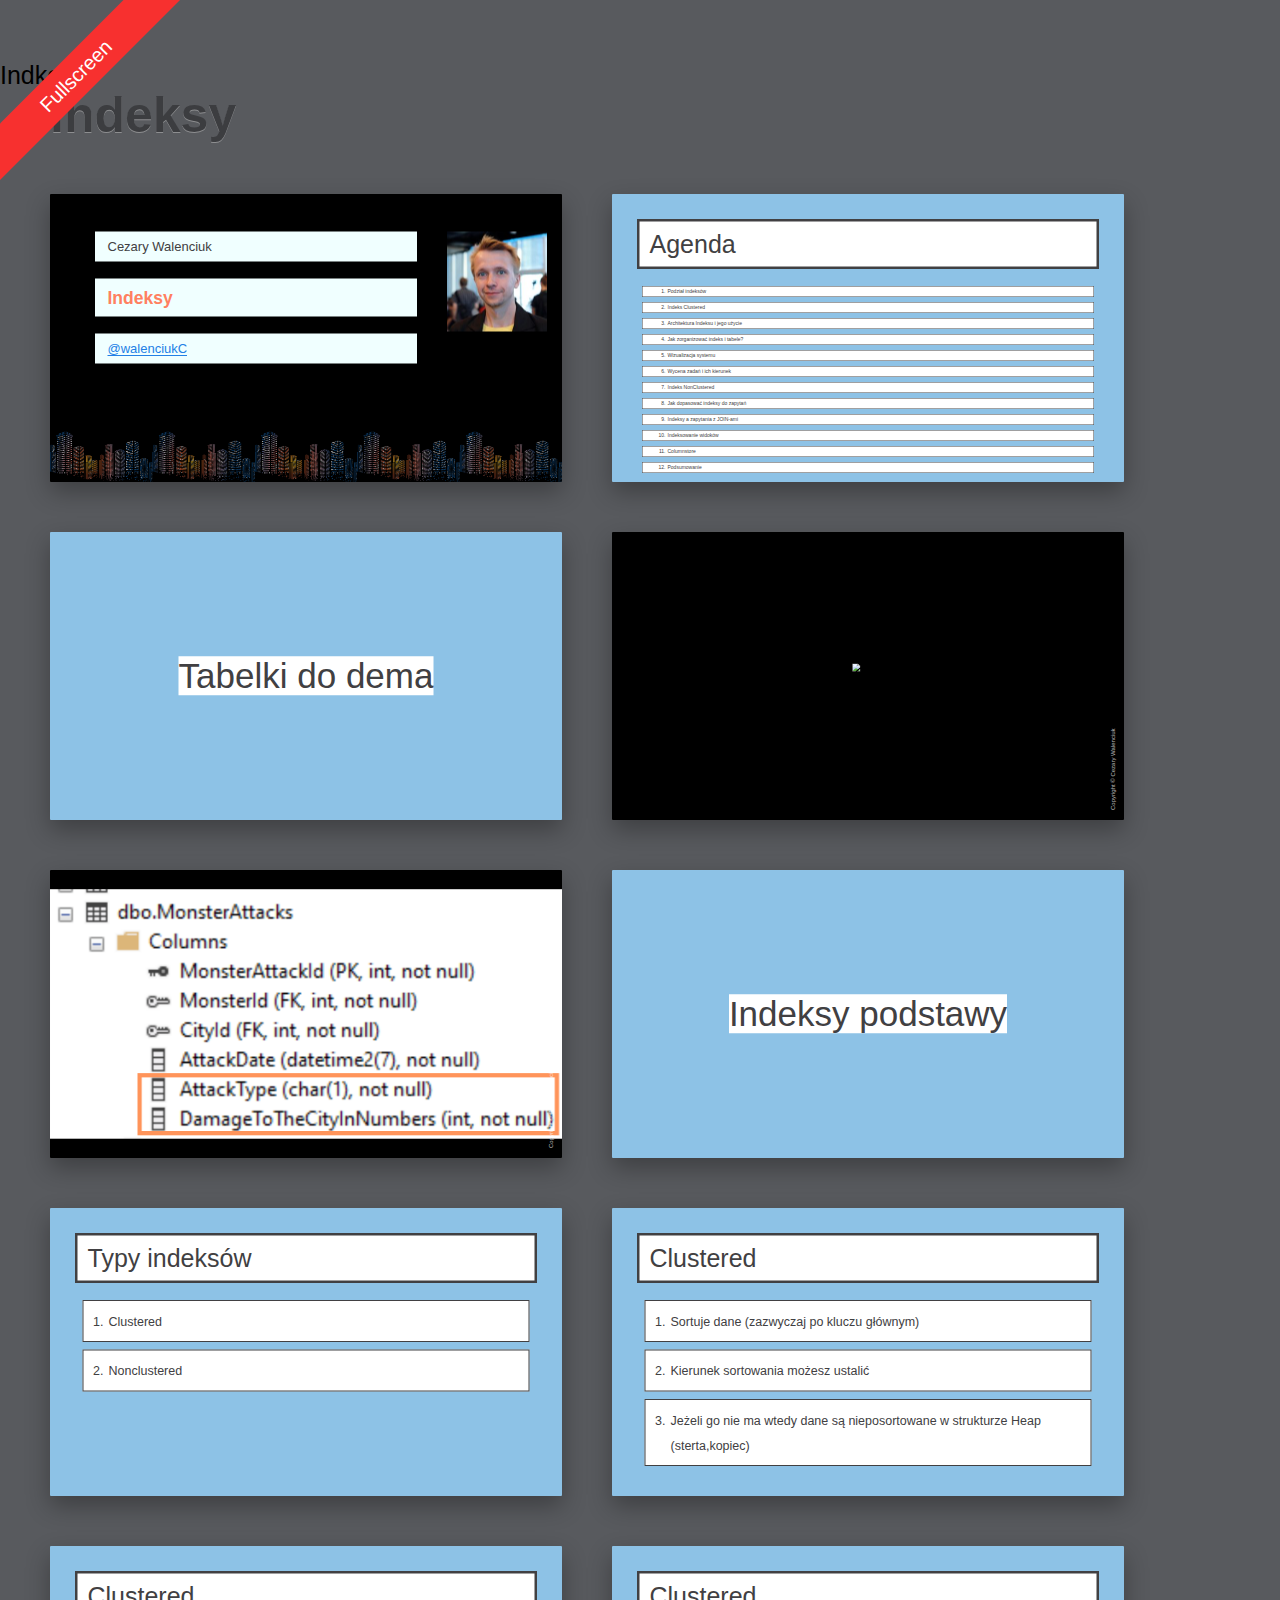
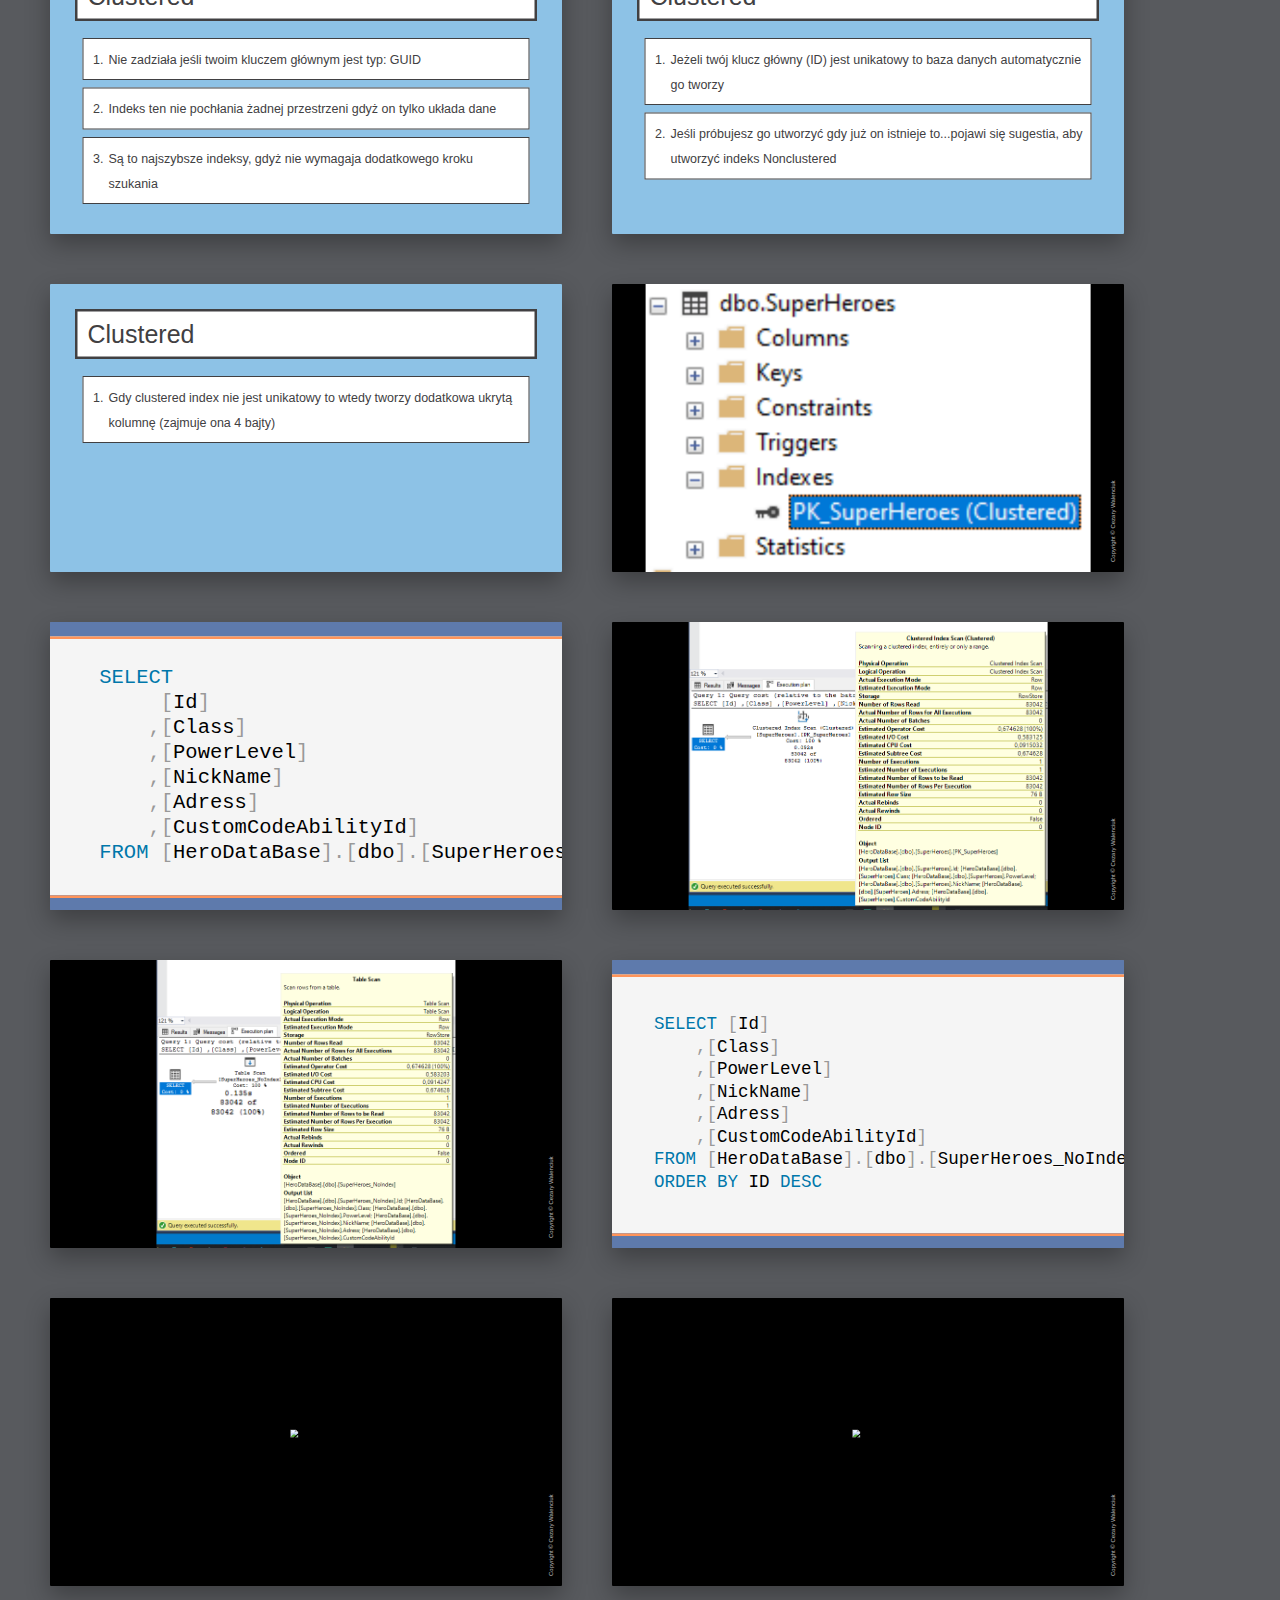
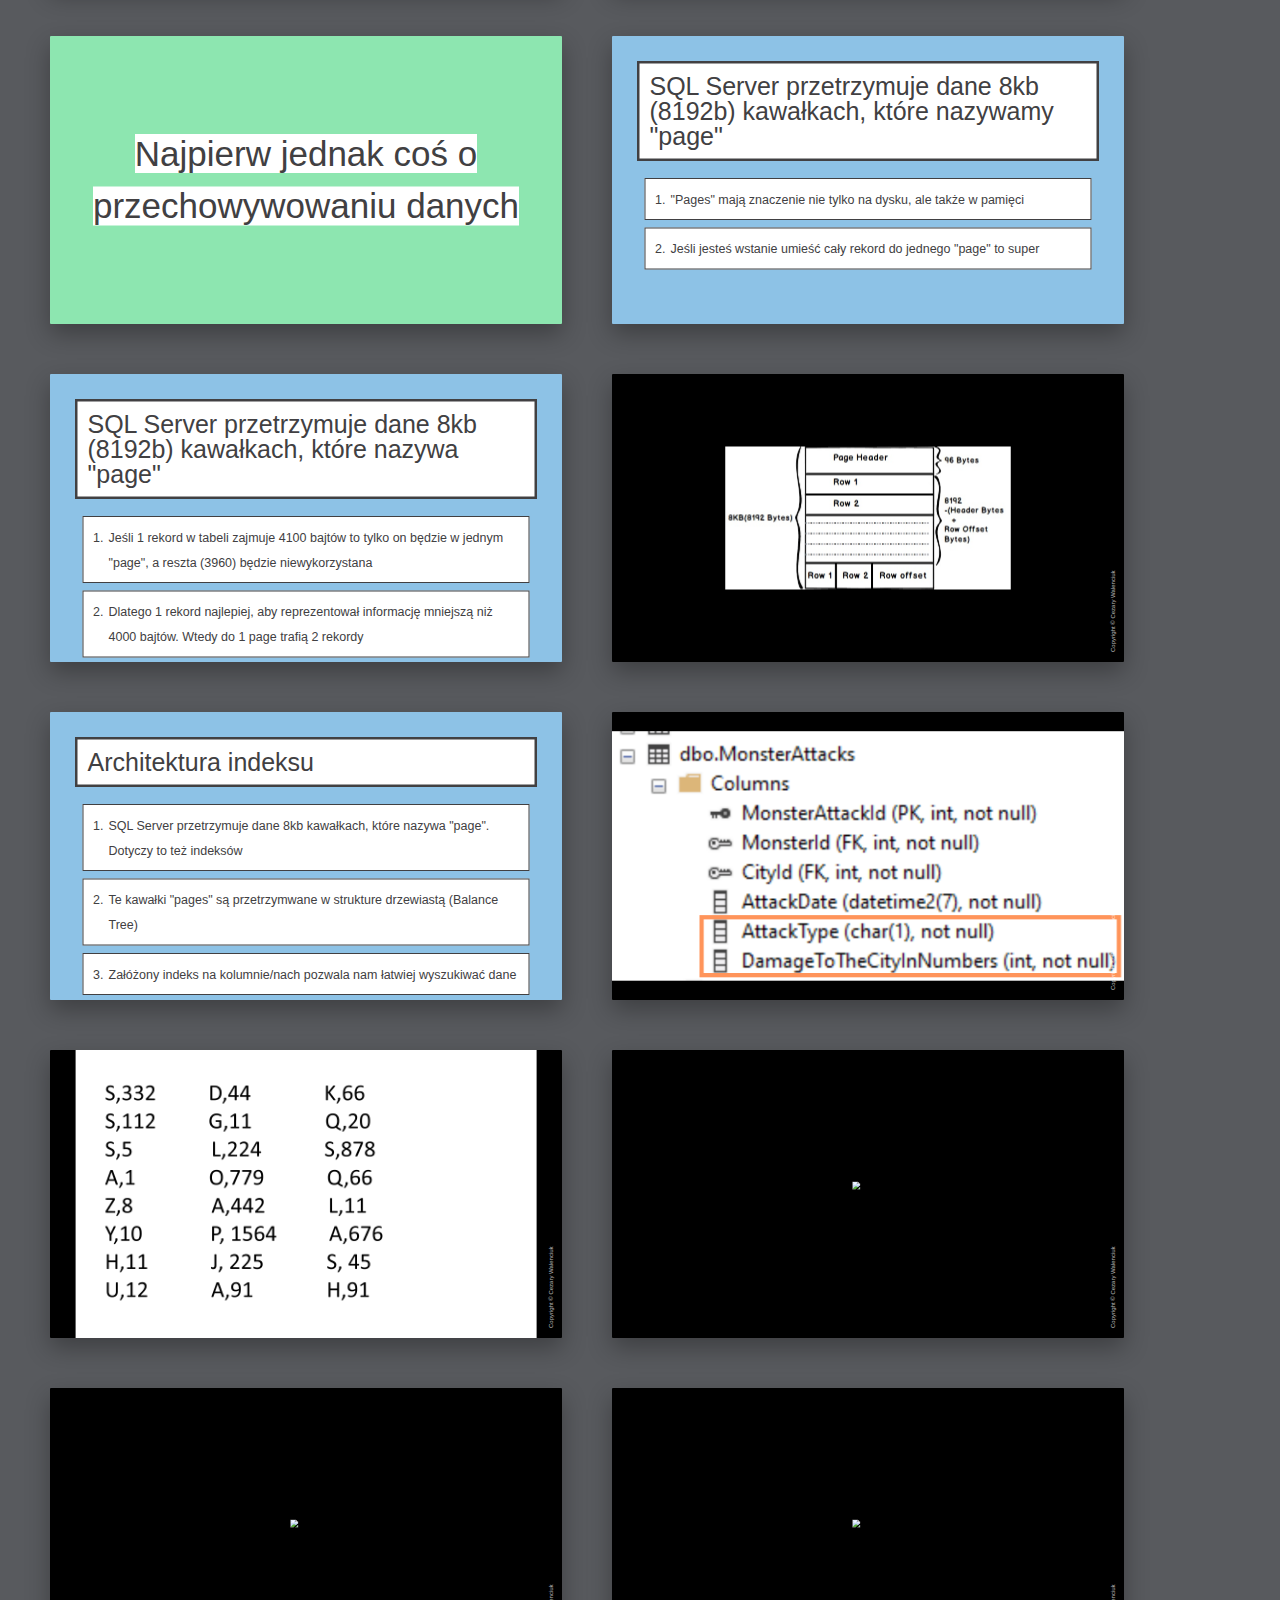
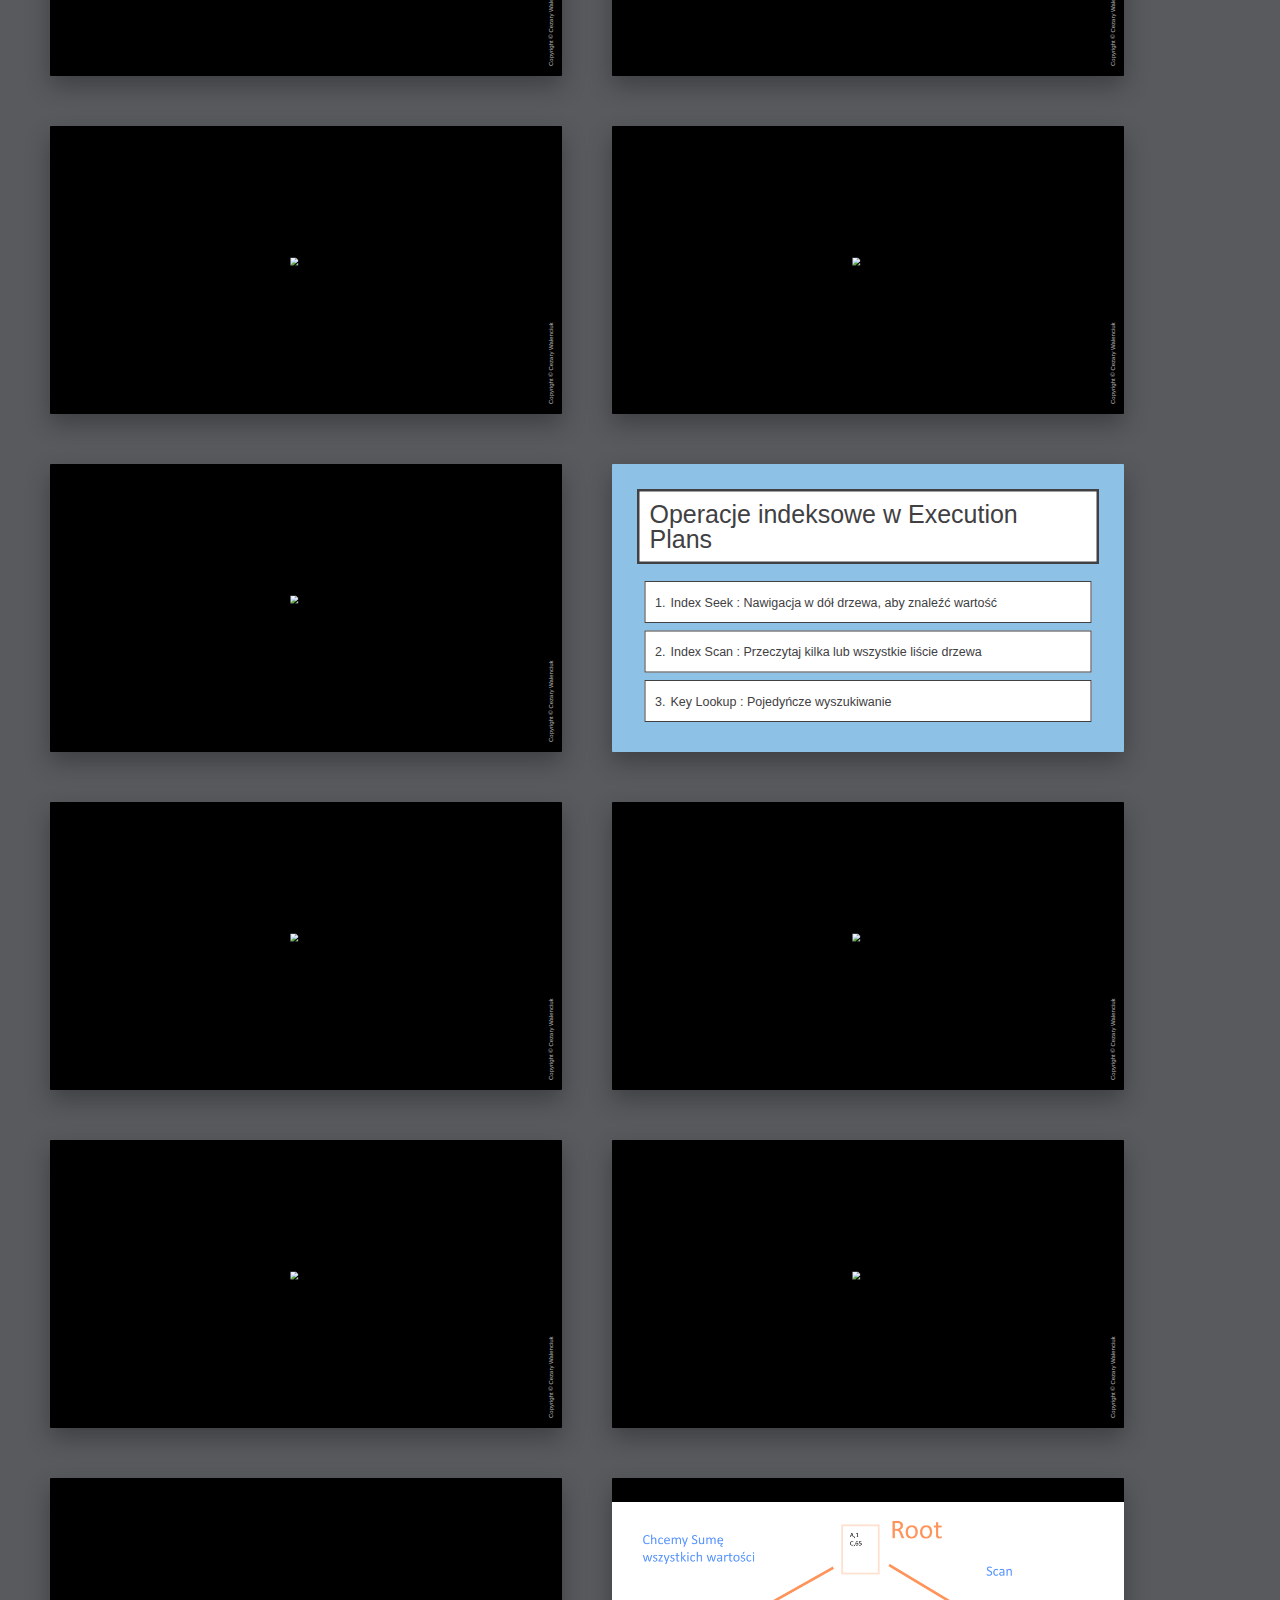
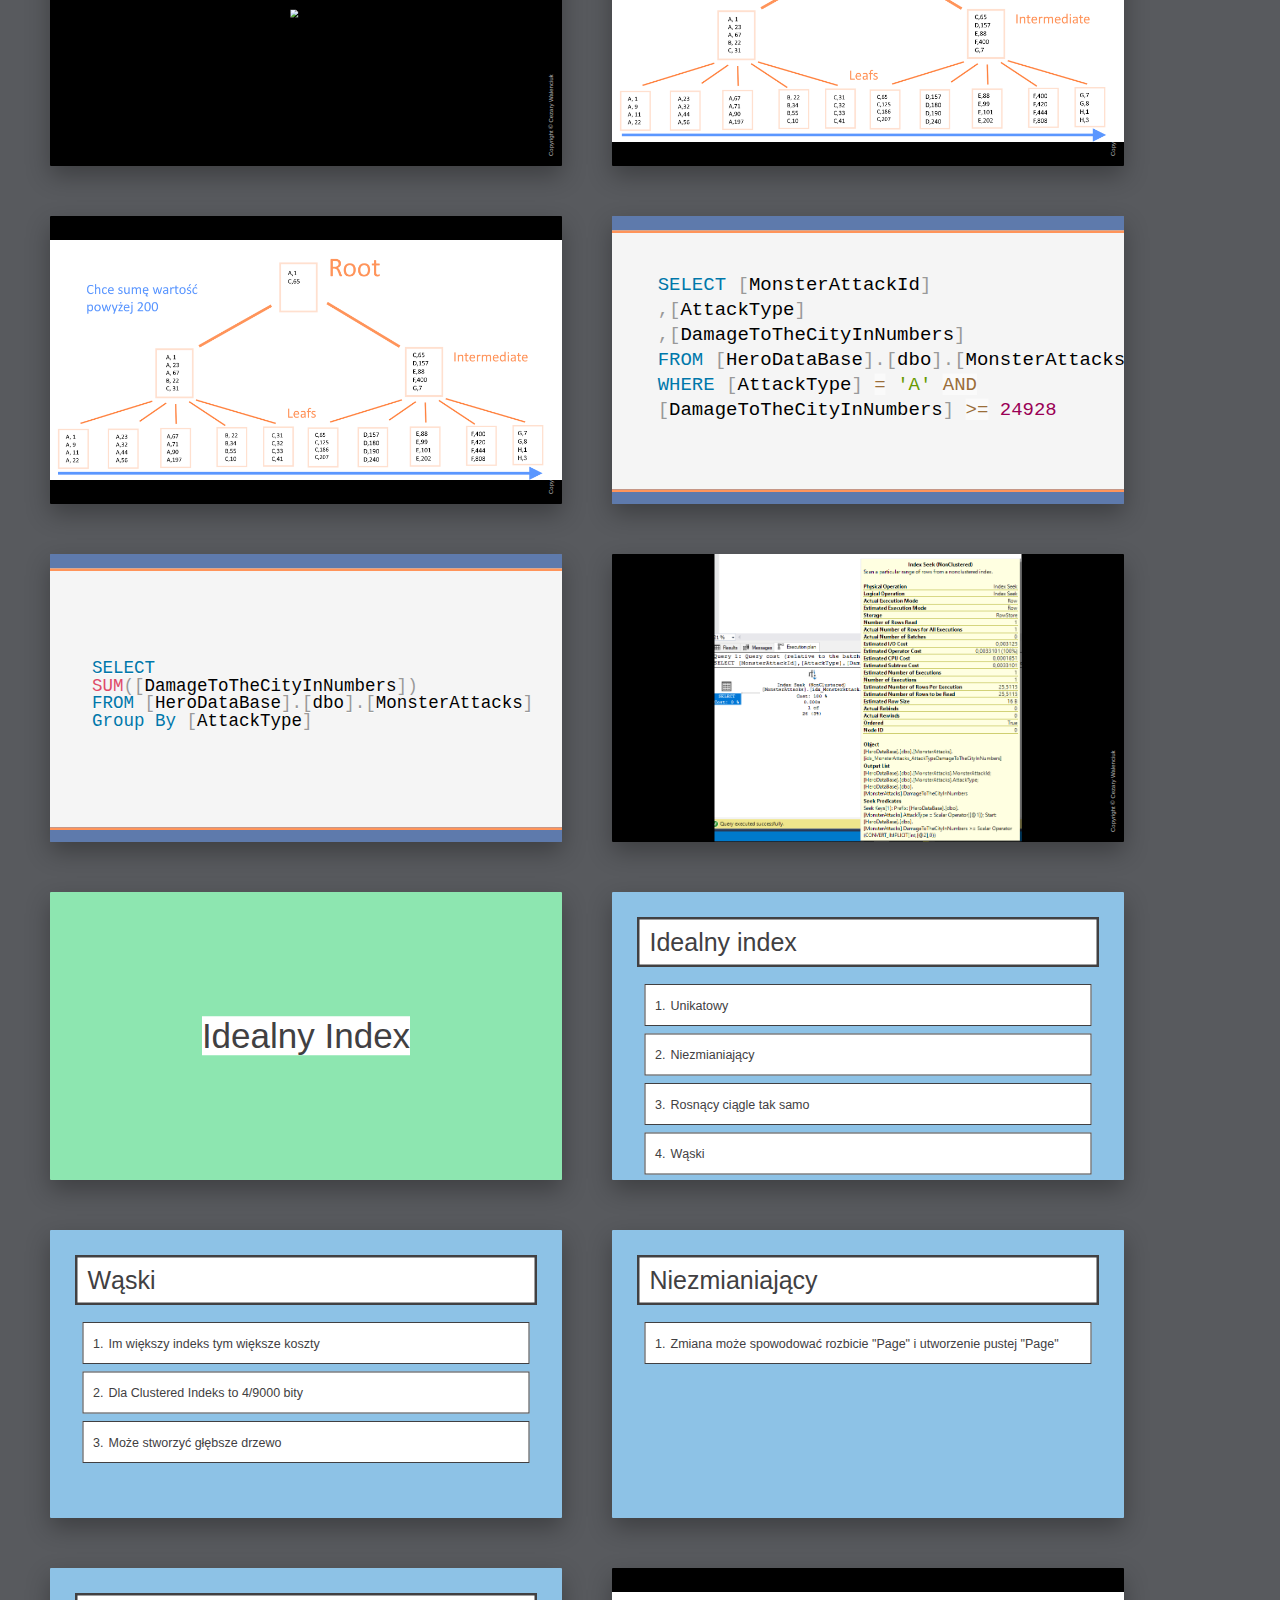
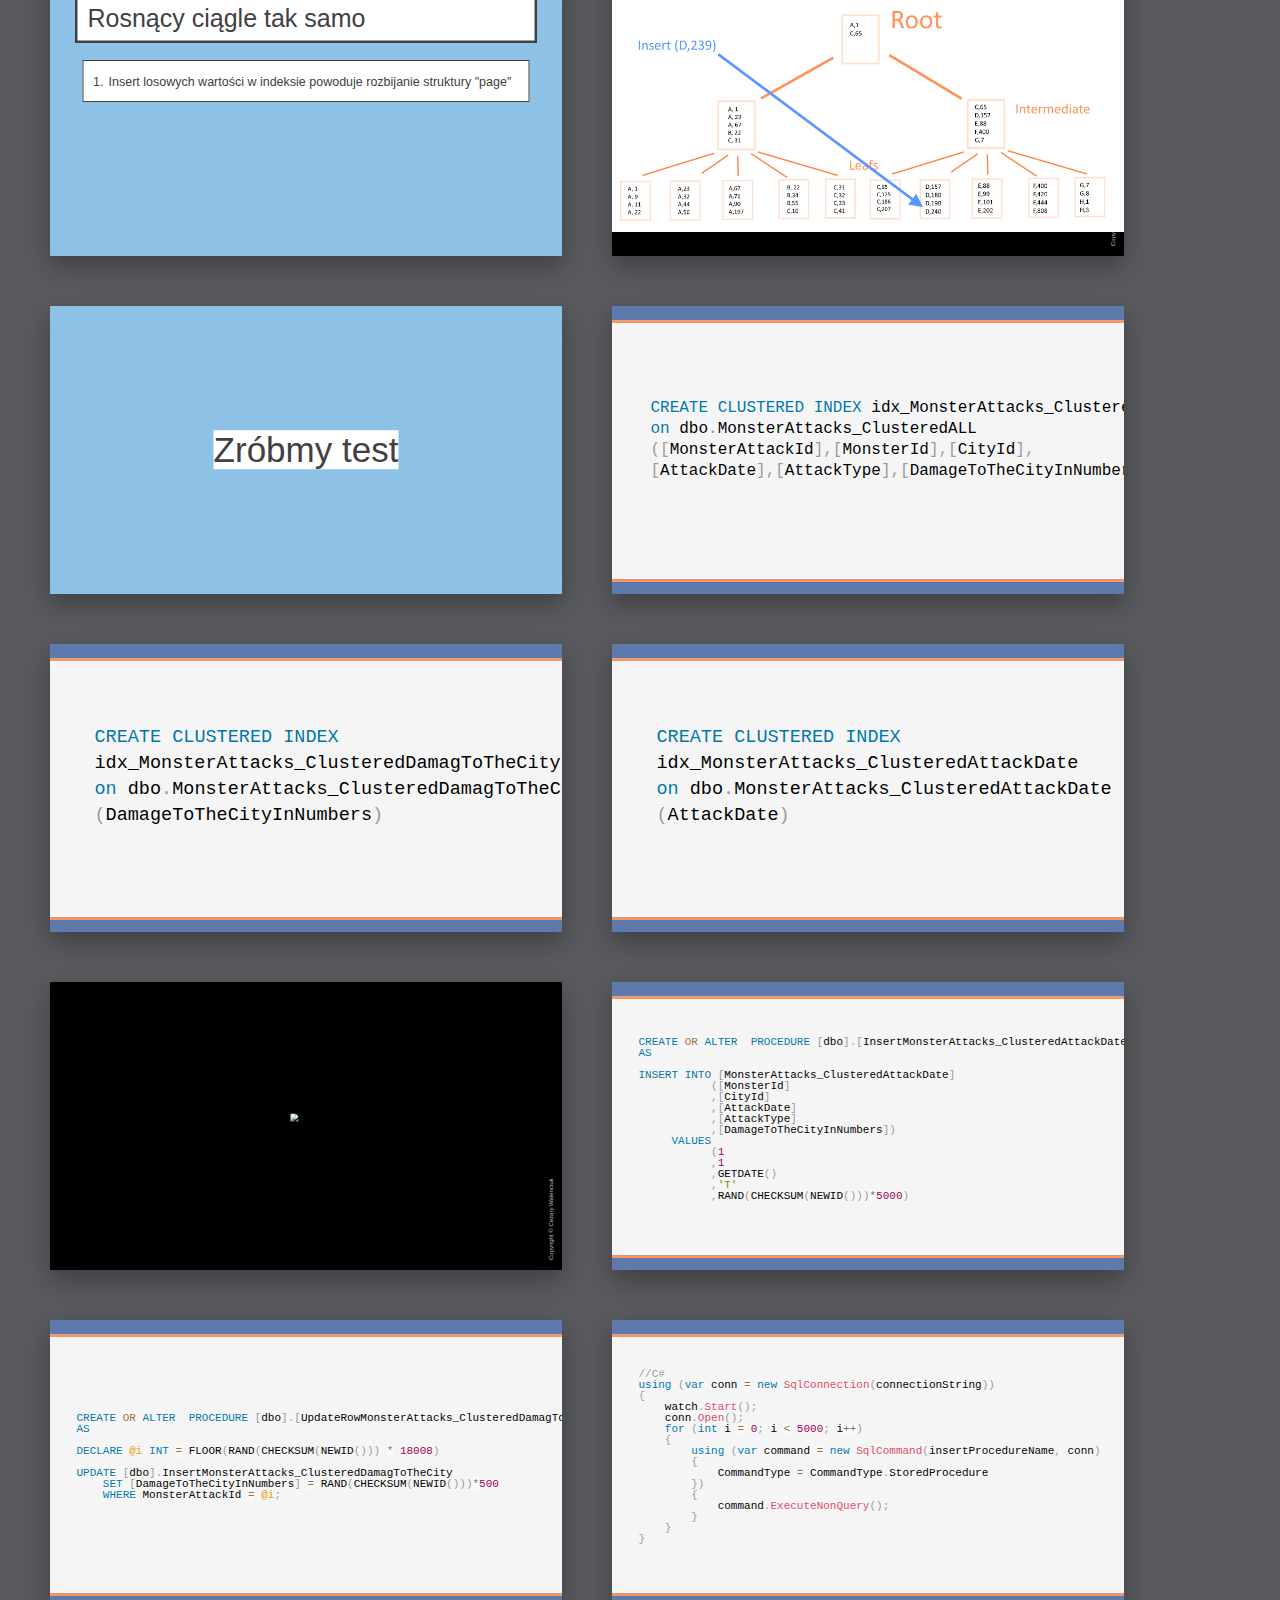
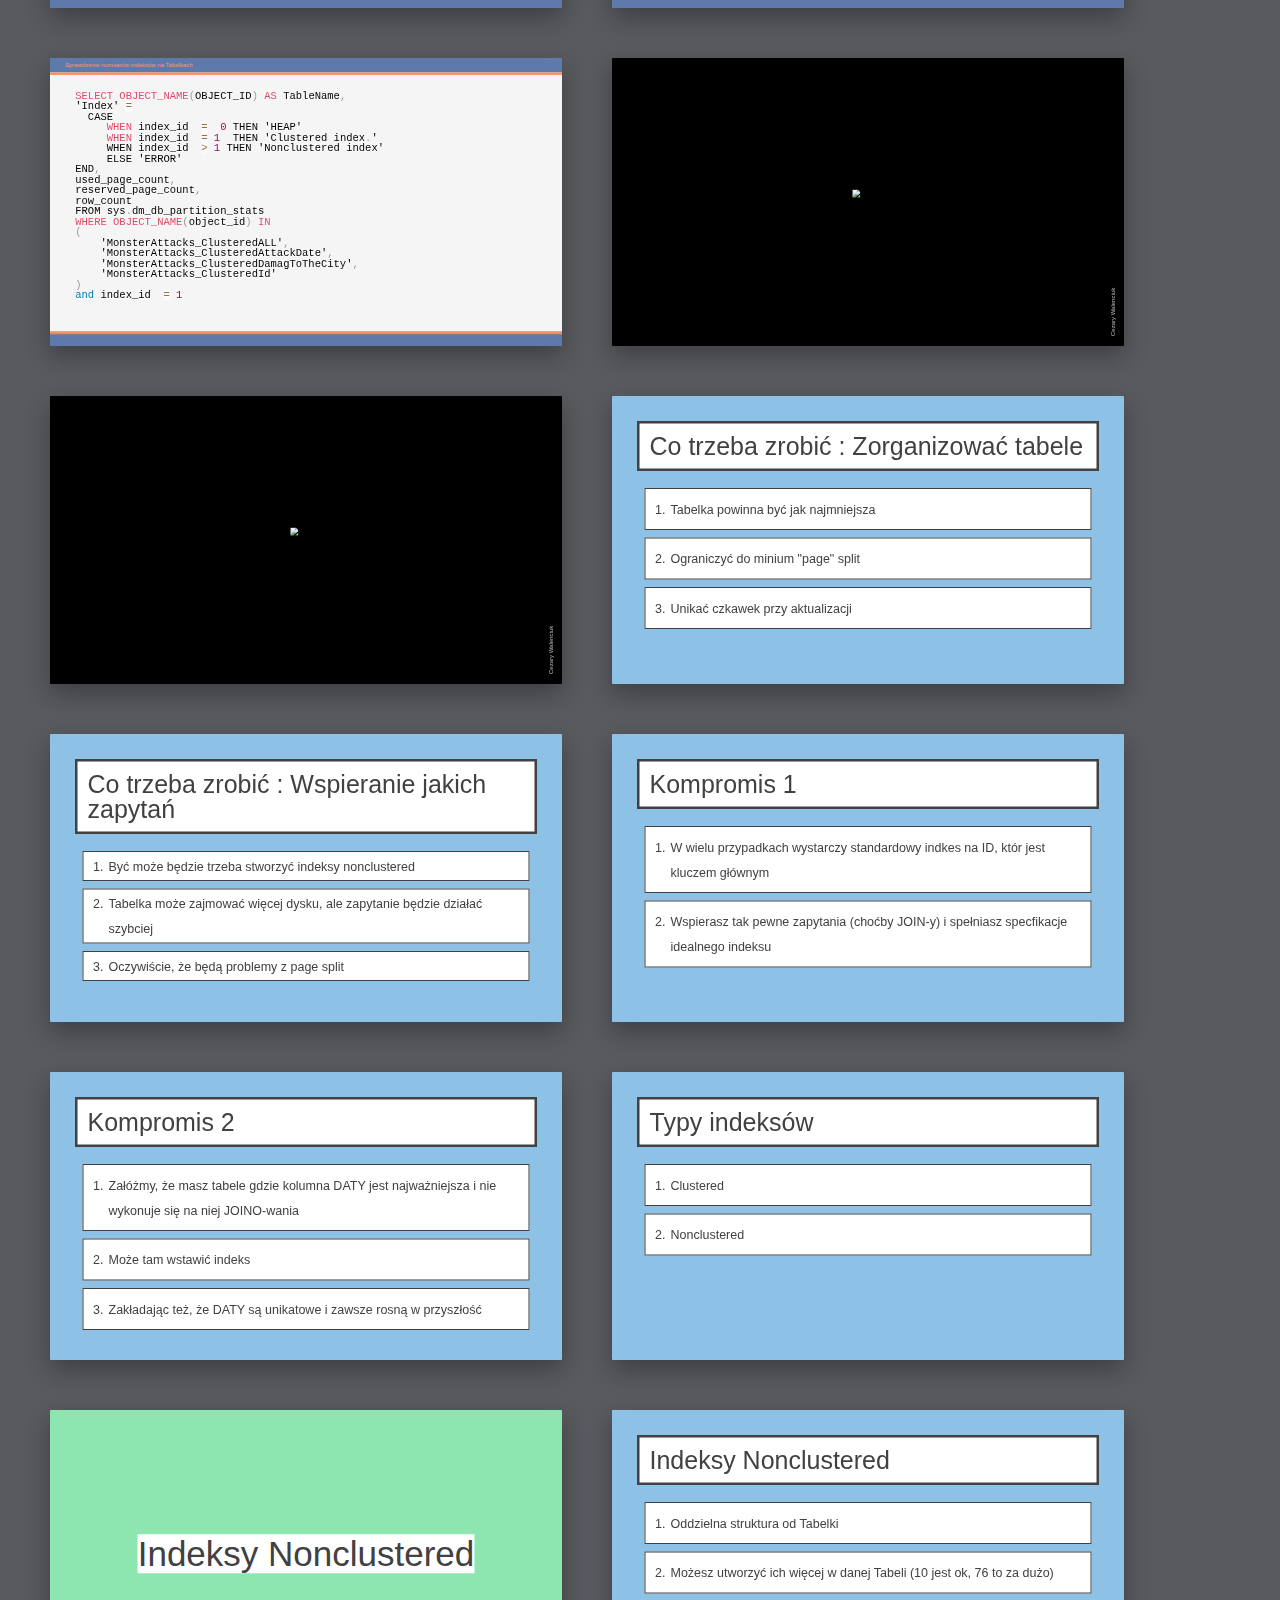
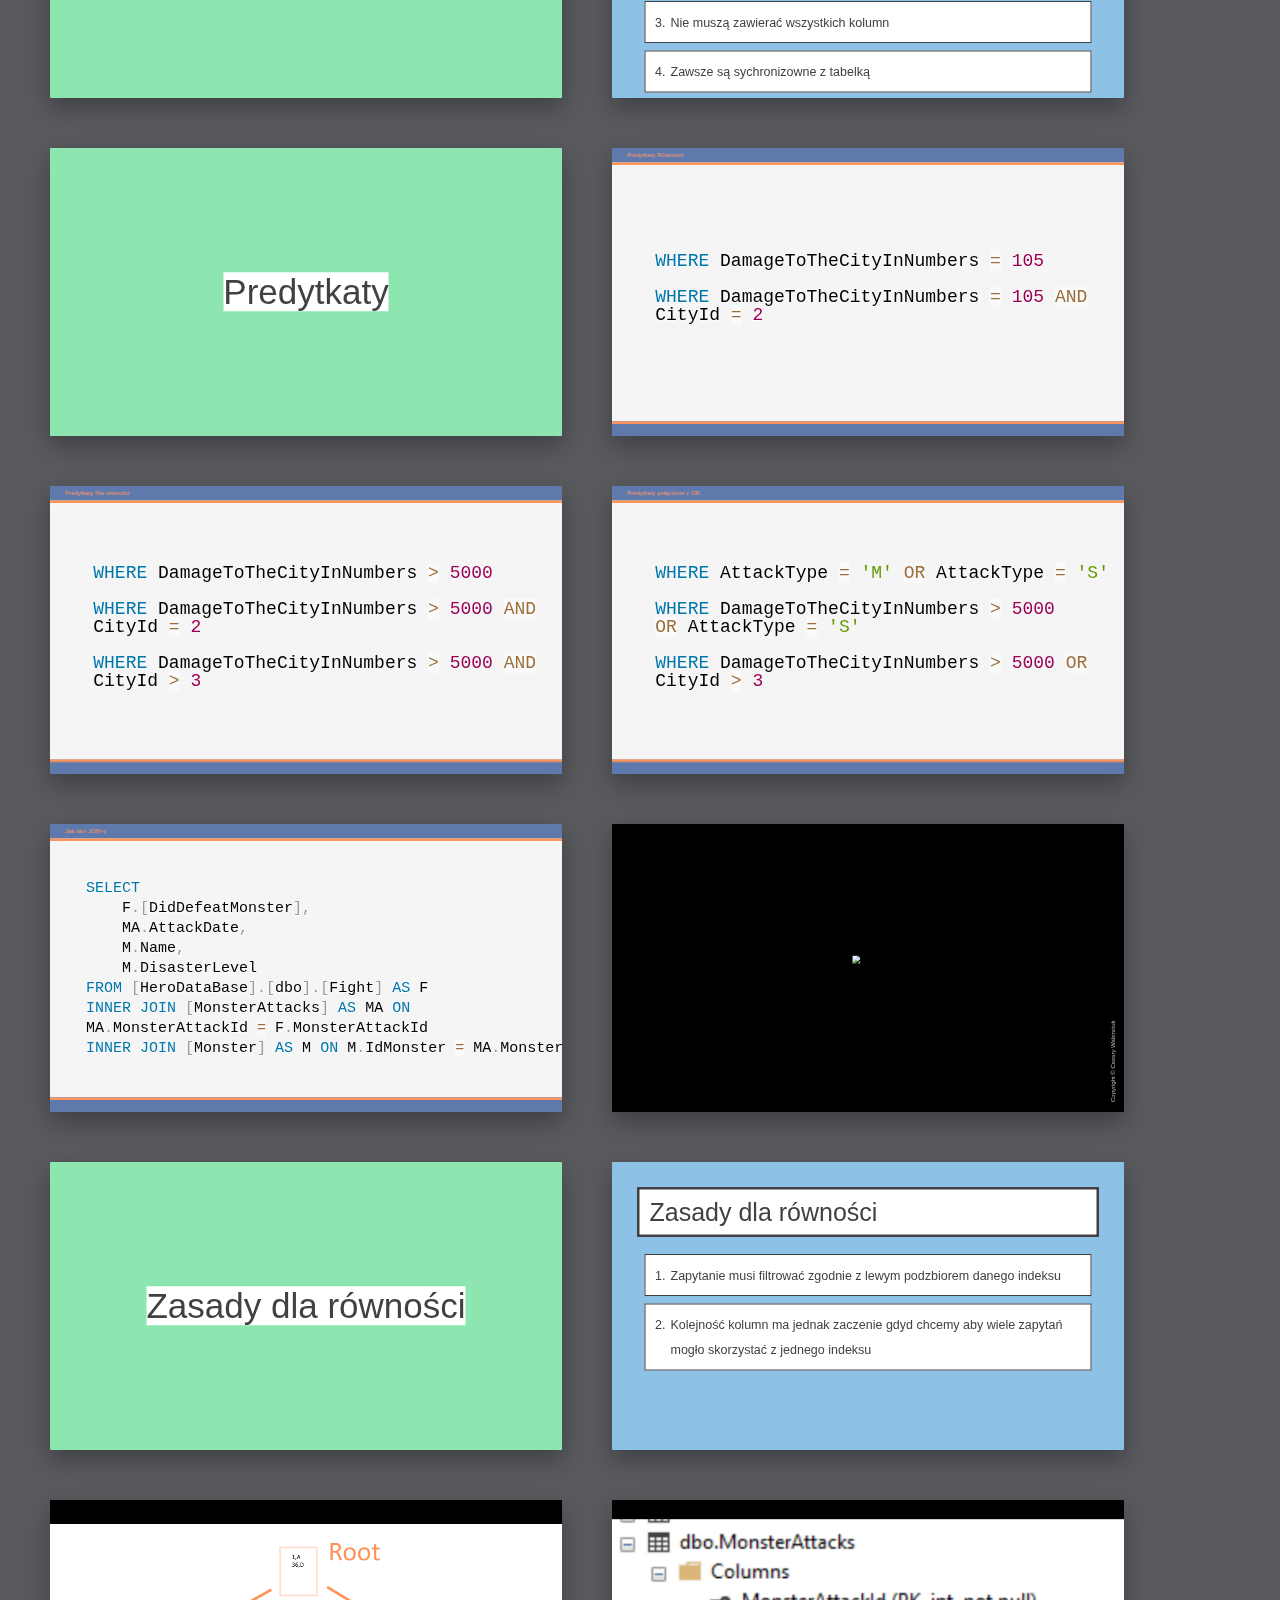
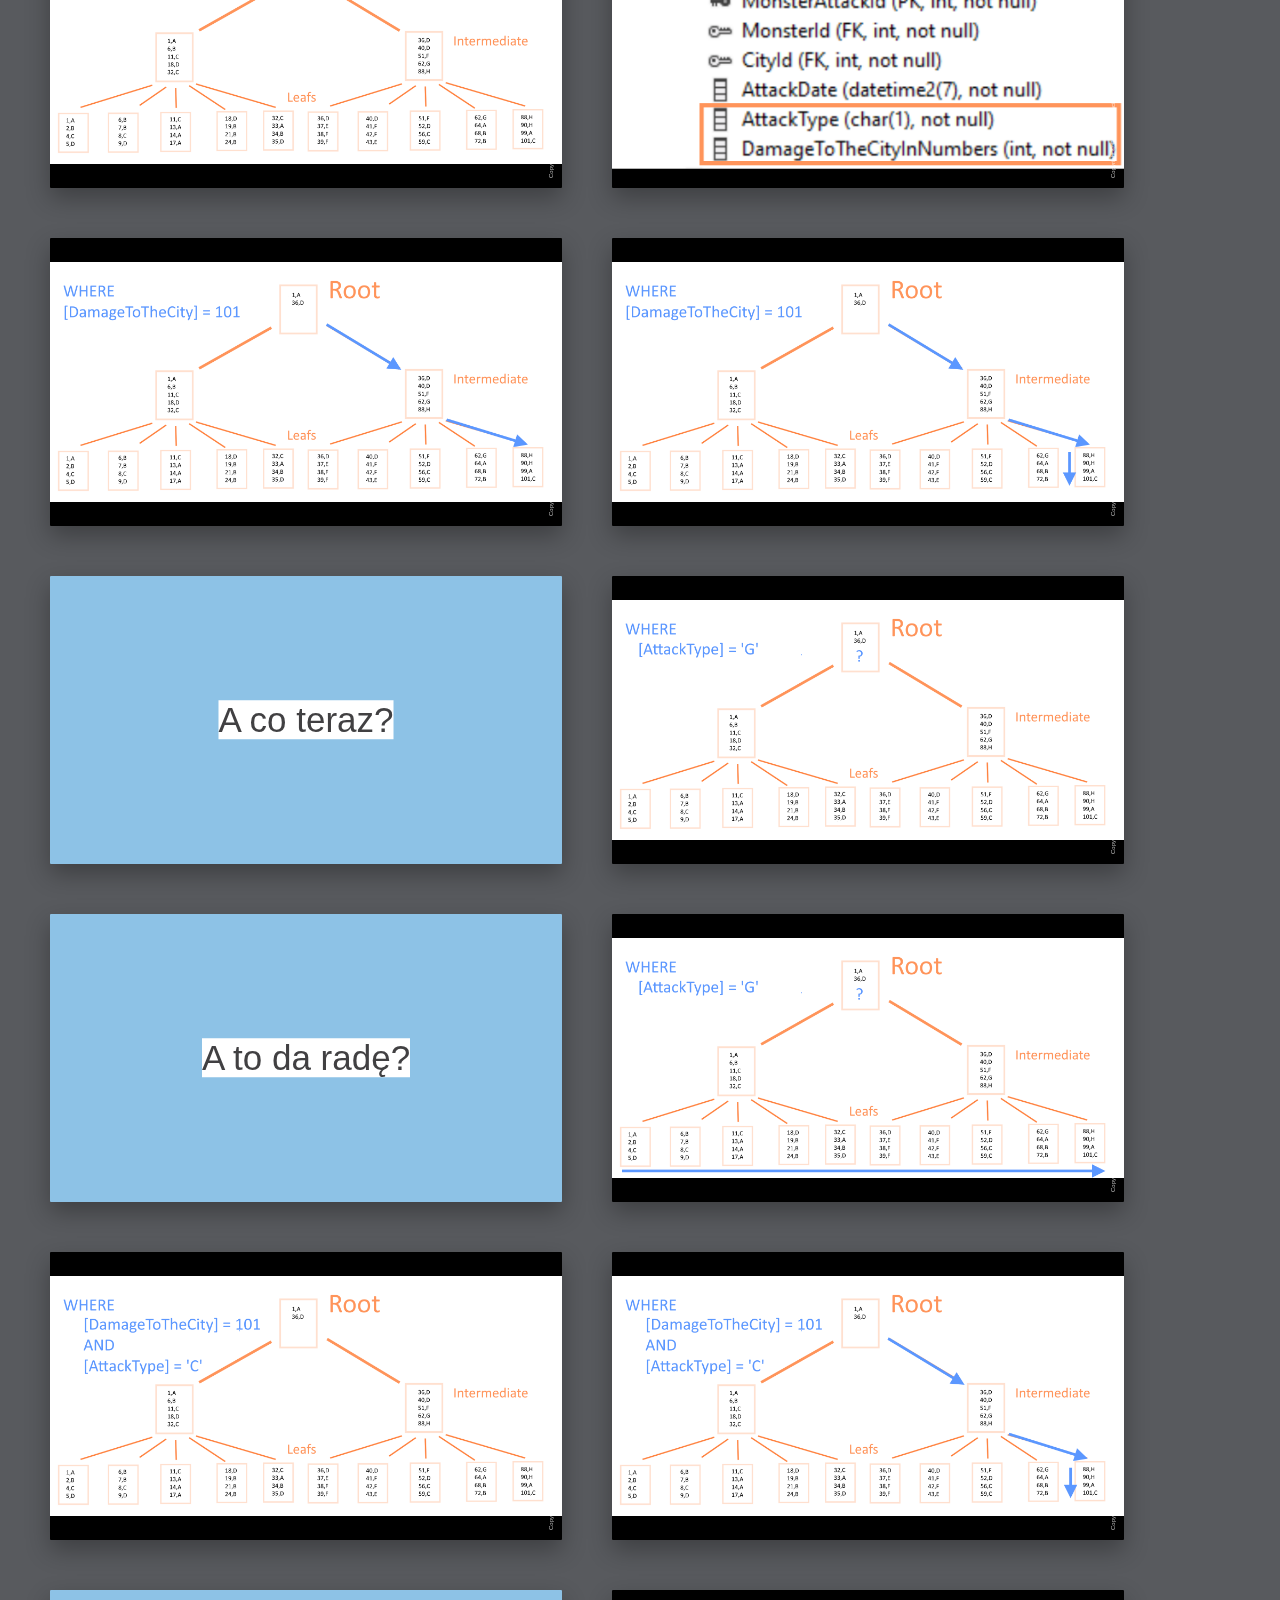
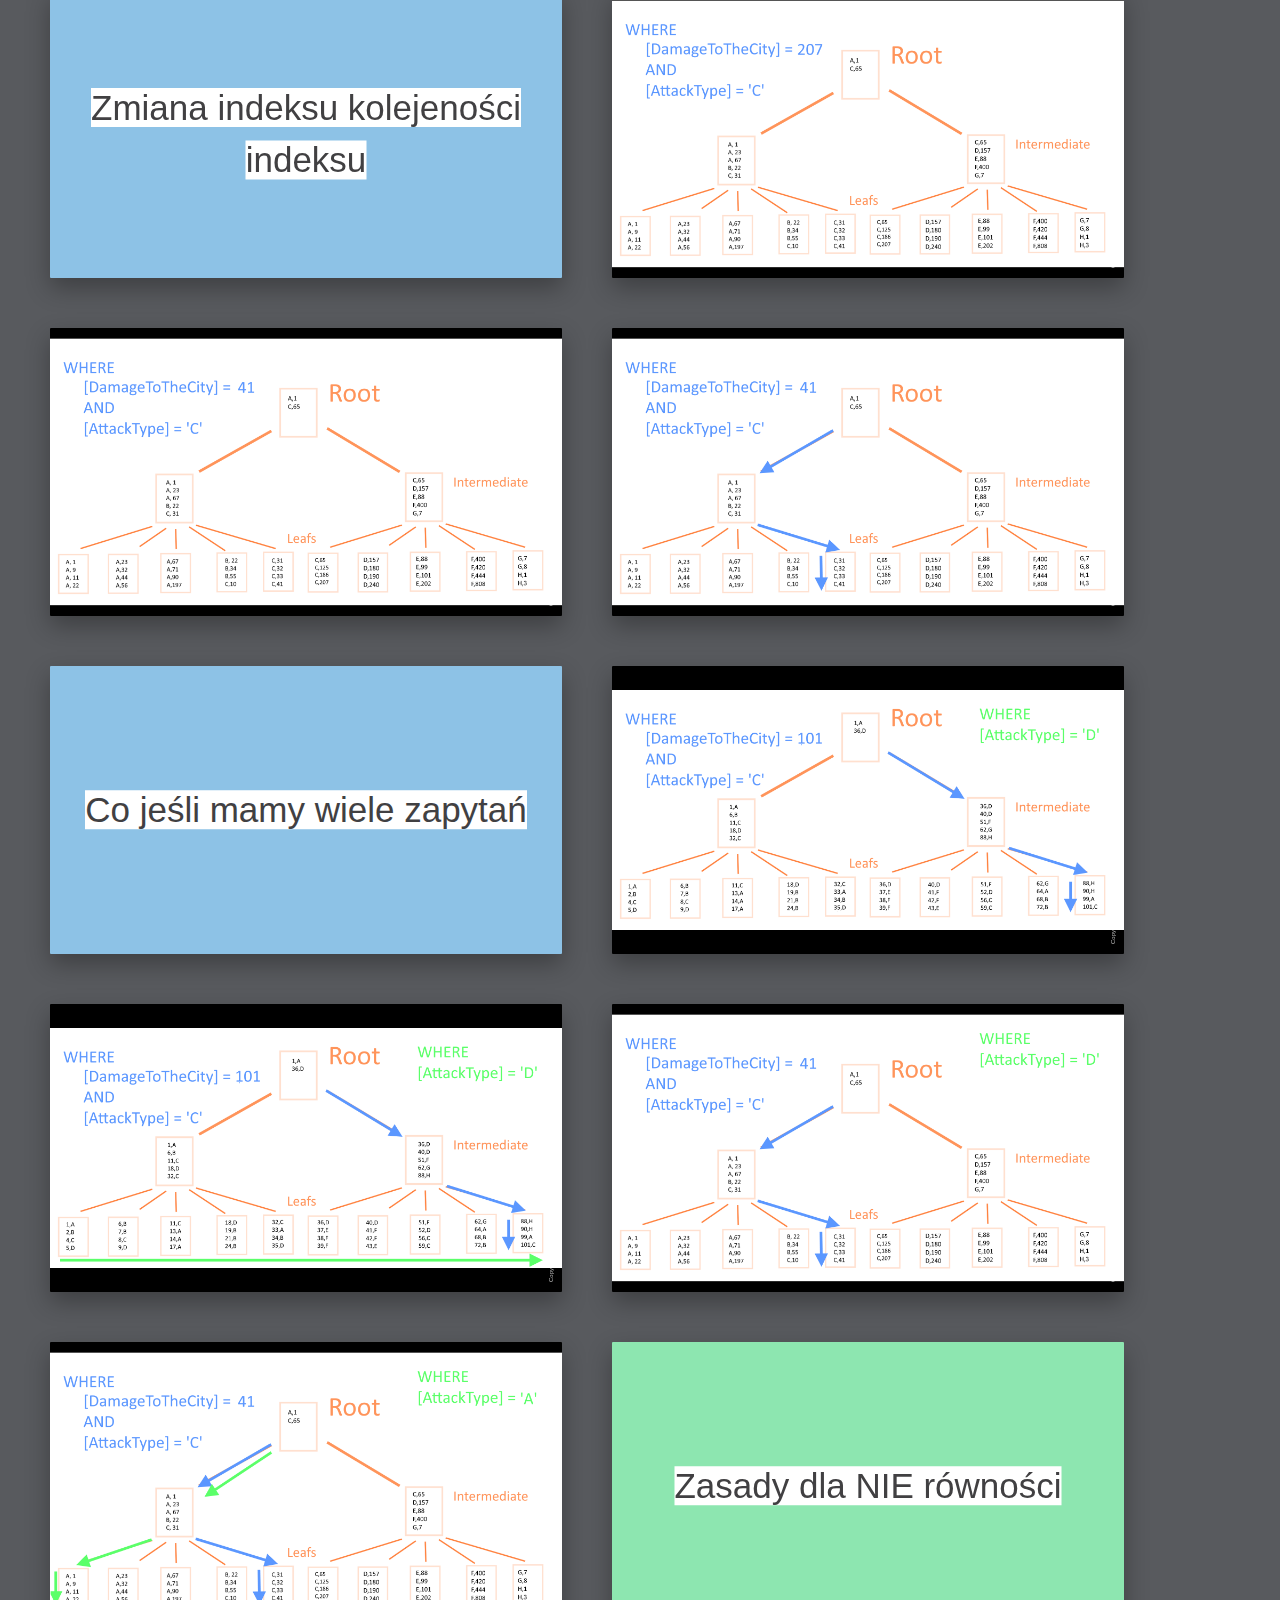
==== commit f3cf0fb9: "add more info about columnstore" ====
--- a/index.html
+++ b/index.html
@@ -115,7 +115,7 @@
         <h2>Clustered</h2>
         <ol>
             <li class="next">Jeżeli twój klucz główny (ID) jest unikatowy to baza danych automatycznie go tworzy</li>
-            <li class="next">Jeśli próbujesz go utworzyć gdy już on istnieje to utworzysz indeks Nonclustered</li>
+            <li class="next">Jeśli próbujesz go utworzyć gdy już on istnieje to...pojawi się sugestia, aby utworzyć indeks Nonclustered</li>
         </ol>
     </section>
     <section class="slide creamB  compact">
@@ -1844,7 +1844,7 @@
     <section class="slide prism over bhgry">
         <div class="grid-container">
             <div class="HeaderTitle">
-                <h2 class="headerCODE">Predytkaty połączone z OR</h2>
+                <h2 class="headerCODE">Problem z filtrem gdy korzystamy z parametrów</h2>
             </div>
             <div class="PlaceCodeHere">
                 <pre style="font-size: 36px;overflow: hidden;  " class="language-sql">
@@ -1896,7 +1896,7 @@
         <span class="shout colors"><span>Indeksy dla View
         </span></span>
     </section>
-    <section class="slide creamB  compact">
+    <section class="slide creamB small compact">
         <h2>Indeksy dla View</h2>
         <ol>
             <li class="next">Normalnie View(widoki) są zapisanymi wyrażeniami SELECT</li>
@@ -2019,9 +2019,9 @@
     <section class="slide creamB  compact">
         <h2>Wady indeksów w widokach</h2>
         <ol>
-            <li class="next">Przeciążanie jeśli tabelka główna jest ciagle aktualizowana/kasowana </li>
+            <li class="next">Przeciążanie, jeśli tabelka główna jest ciagle aktualizowana/kasowana </li>
             <li class="next">Zajmują przestrzeń pamięci</li>
-            <li class="next">Niesamowite wymagania i ustawienia SET Options</li>
+            <li class="next">Niesamowite wymagania i ustawienia "SET Options"</li>
         </ol>
     </section>
     <section class="slide creamG">
@@ -2188,7 +2188,7 @@
         <h2>ColumnStore </h2>
         <ol>
             <li class="next">Kompresja działa najlepiej dla powtarzających się danych</li>
-            <li class="next">Nie może być używany do operacji "SEEK"</li>
+            <li class="next">Nie może być używany do operacji "SEEK" (operacja 'SEEK' zamienia się w opracje 'Scan')</li>
         </ol>
     </section>
     <section class="slide creamB  compact">
@@ -2200,7 +2200,7 @@
     <section class="slide prism over bhgry">
         <div class="grid-container">
             <div class="HeaderTitle">
-                <h2 class="headerCODE">Predytkaty połączone z OR</h2>
+                <h2 class="headerCODE">Dane na temat SuperHeroes_ColumnInde : Ile zajmuje PAGE</h2>
             </div>
             <div class="PlaceCodeHere">
                 <pre style="font-size: 26px;overflow: hidden;  " class="language-sql">
@@ -2230,10 +2230,16 @@
             </div>
         </div>
     </section>
-    <section class="slide prism over bhgry">
-        <div class="grid-container">
-            <div class="HeaderTitle">
-                <h2 class="headerCODE">Predytkaty połączone z OR</h2>
+    <section class="slide" style="background-color:black">
+        <figure>
+            <img class="cover" src="pictures/columnstore20.PNG" alt="blog">
+            <figcaption class="white">Copyright © Cezary Walenciuk</figcaption>
+        </figure>
+    </section>
+    <section class="slide prism over bhgry">
+        <div class="grid-container">
+            <div class="HeaderTitle">
+                <h2 class="headerCODE">Jak jest skompresowane? Columnstore</h2>
             </div>
             <div class="PlaceCodeHere">
                 <pre style="font-size: 26px;overflow: hidden;  " class="language-sql">
@@ -2254,8 +2260,113 @@
             </div>
         </div>
     </section>
+    <section class="slide" style="background-color:black">
+        <figure>
+            <img class="cover" src="pictures/columnstore21.PNG" alt="blog">
+            <figcaption class="white">Copyright © Cezary Walenciuk</figcaption>
+        </figure>
+    </section>
+    <section class="slide prism over bhgry">
+        <div class="grid-container">
+            <div class="HeaderTitle">
+                <h2 class="headerCODE">Zróbmy 18008 Insertów</h2>
+            </div>
+            <div class="PlaceCodeHere">
+                <pre style="font-size: 26px;overflow: hidden;  " class="language-sql">
+                    <code style="line-height: 26px !important;">
+
+                        INSERT INTO [dbo].[SuperHeroes_ColumnIndex]
+                        ([Class]
+                        ,[PowerLevel]
+                        ,[NickName]
+                        ,[Adress])
+                        VALUES
+                        ('Y'
+                        ,@randompowerlevel
+                        ,@randomname
+                        ,@randomname2)
+
+                    </code>
+                </pre>
+            </div>
+            <div class="AnswerCode">
+                <div class="pytanie">
+                    <h3></h3>
+                </div>
+                <div class="odpowiedz">
+                    
+                </div>
+            </div>
+        </div>
+    </section>
+    <section class="slide" style="background-color:black">
+        <figure>
+            <img class="cover" src="pictures/columnstore22.PNG" alt="blog">
+            <figcaption class="white">Copyright © Cezary Walenciuk</figcaption>
+        </figure>
+    </section>
+    <section class="slide prism over bhgry">
+        <div class="grid-container">
+            <div class="HeaderTitle">
+                <h2 class="headerCODE">Zróbmy 5000 losowych kasowań i 18000 update-ów </h2>
+            </div>
+            <div class="PlaceCodeHere">
+                <pre style="font-size: 31px;overflow: hidden;  " class="language-sql">
+                    <code style="line-height: 31px !important;">
+
+                        DECLARE @i INT = FLOOR(RAND(CHECKSUM(NEWID())) * 18008)
+
+                        UPDATE [dbo].[SuperHeroes_ColumnIndex]
+                            SET [PowerLevel] = RAND(CHECKSUM(NEWID()))*500
+                            WHERE Id = @i;
+
+                        DECLARE @j INT = FLOOR(RAND(CHECKSUM(NEWID())) * 18008)
+
+                        DELETE [dbo].[SuperHeroes_ColumnIndex]
+                            WHERE Id = @j;
+                            
+
+                    </code>
+                </pre>
+            </div>
+            <div class="AnswerCode">
+                <div class="pytanie">
+                    <h3></h3>
+                </div>
+                <div class="odpowiedz">
+                    
+                </div>
+            </div>
+        </div>
+    </section>
+    <section class="slide" style="background-color:black">
+        <figure>
+            <img class="cover" src="pictures/columnstore23.PNG" alt="blog">
+            <figcaption class="white">Copyright © Cezary Walenciuk</figcaption>
+        </figure>
+    </section>
+    <section class="slide" style="background-color:black">
+        <figure>
+            <img class="cover" src="pictures/columnstore24.PNG" alt="blog">
+            <figcaption class="white">Copyright © Cezary Walenciuk</figcaption>
+        </figure>
+    </section>
+    <section class="slide creamB">
+        <span class="shout colors"><span>Zrobiłem losowe 18000 updatów, aby się upewnić jak są one traktowane przez Columnstore Index
+        </span></span>
+    </section>
+    <section class="slide" style="background-color:black">
+        <figure>
+            <img class="cover" src="pictures/columnstore25.PNG" alt="blog">
+            <figcaption class="white">Copyright © Cezary Walenciuk</figcaption>
+        </figure>
+    </section>
     <section class="slide creamG">
         <span class="shout colors"><span>Podsumowanie
+        </span></span>
+    </section>
+    <section class="slide creamG">
+        <span class="shout colors"><span>Dzięki za obecność
         </span></span>
     </section>
     <!-- <div class="progress"></div> -->
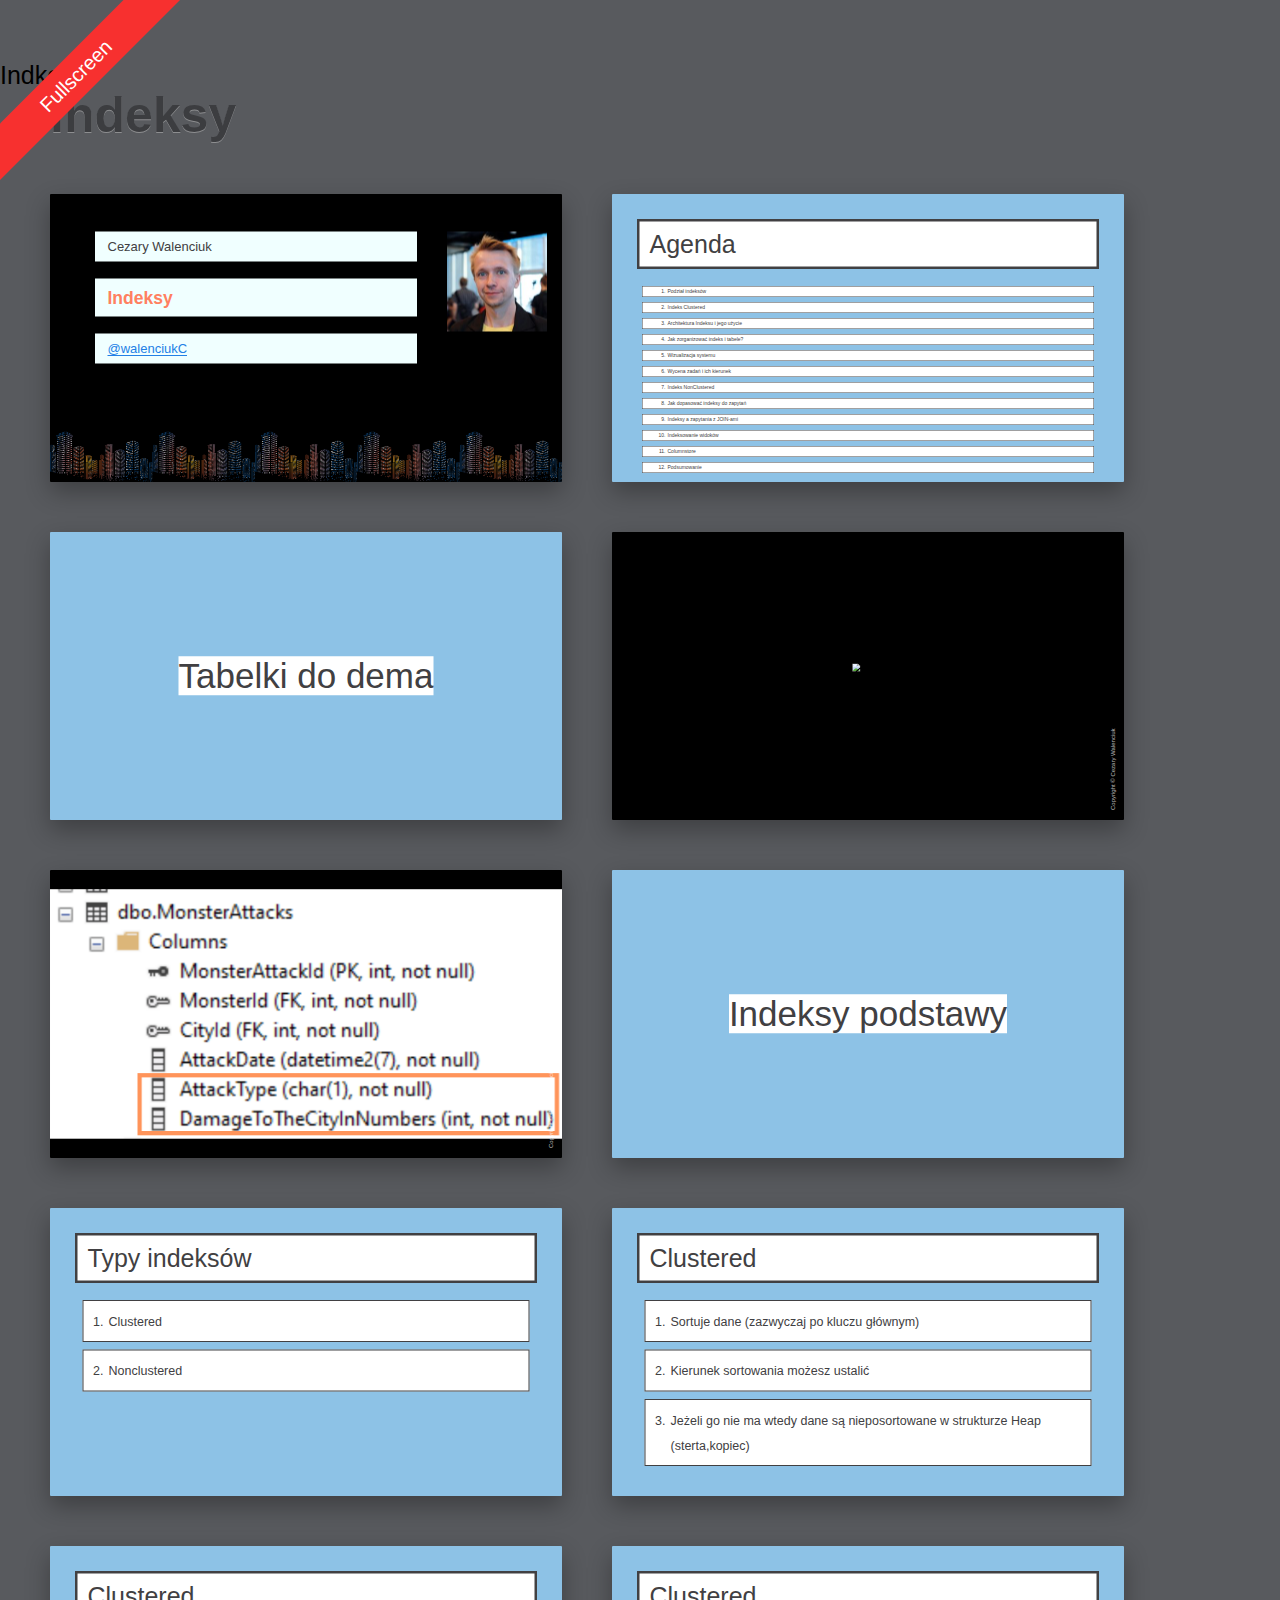
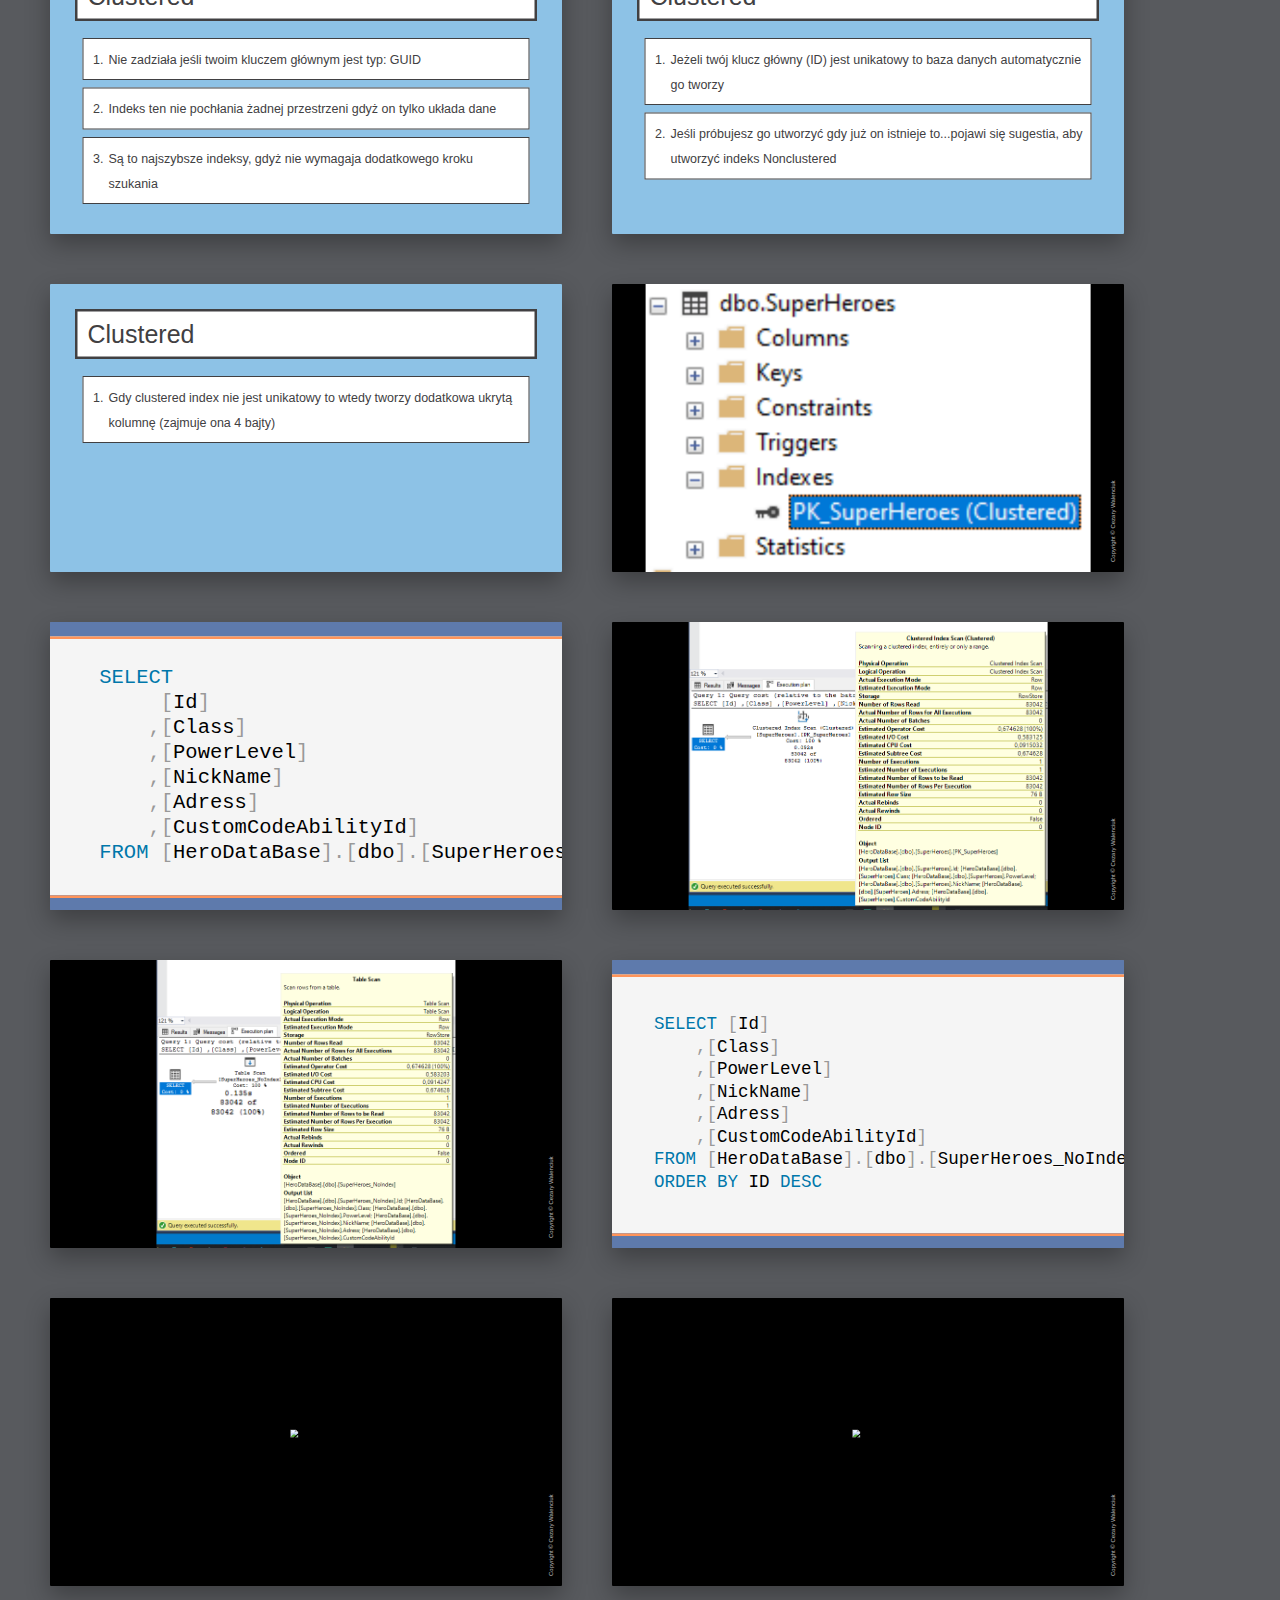
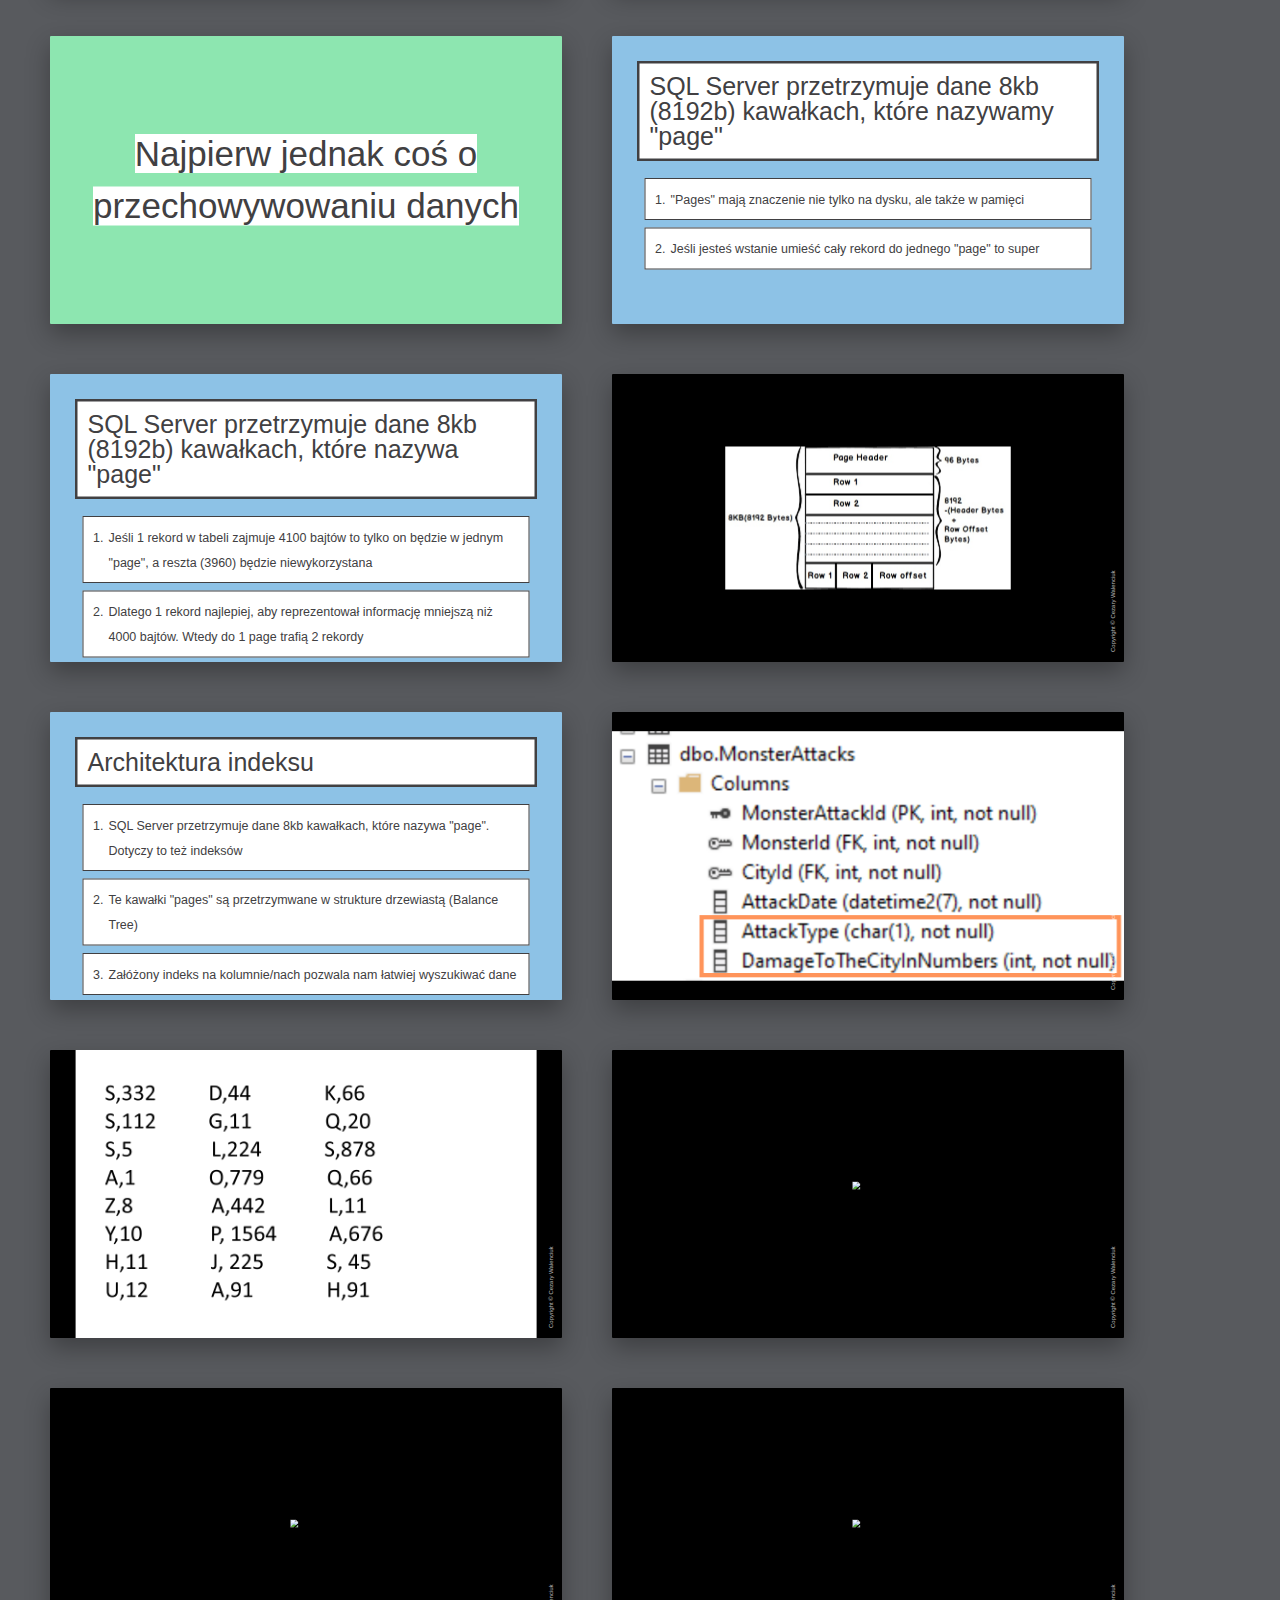
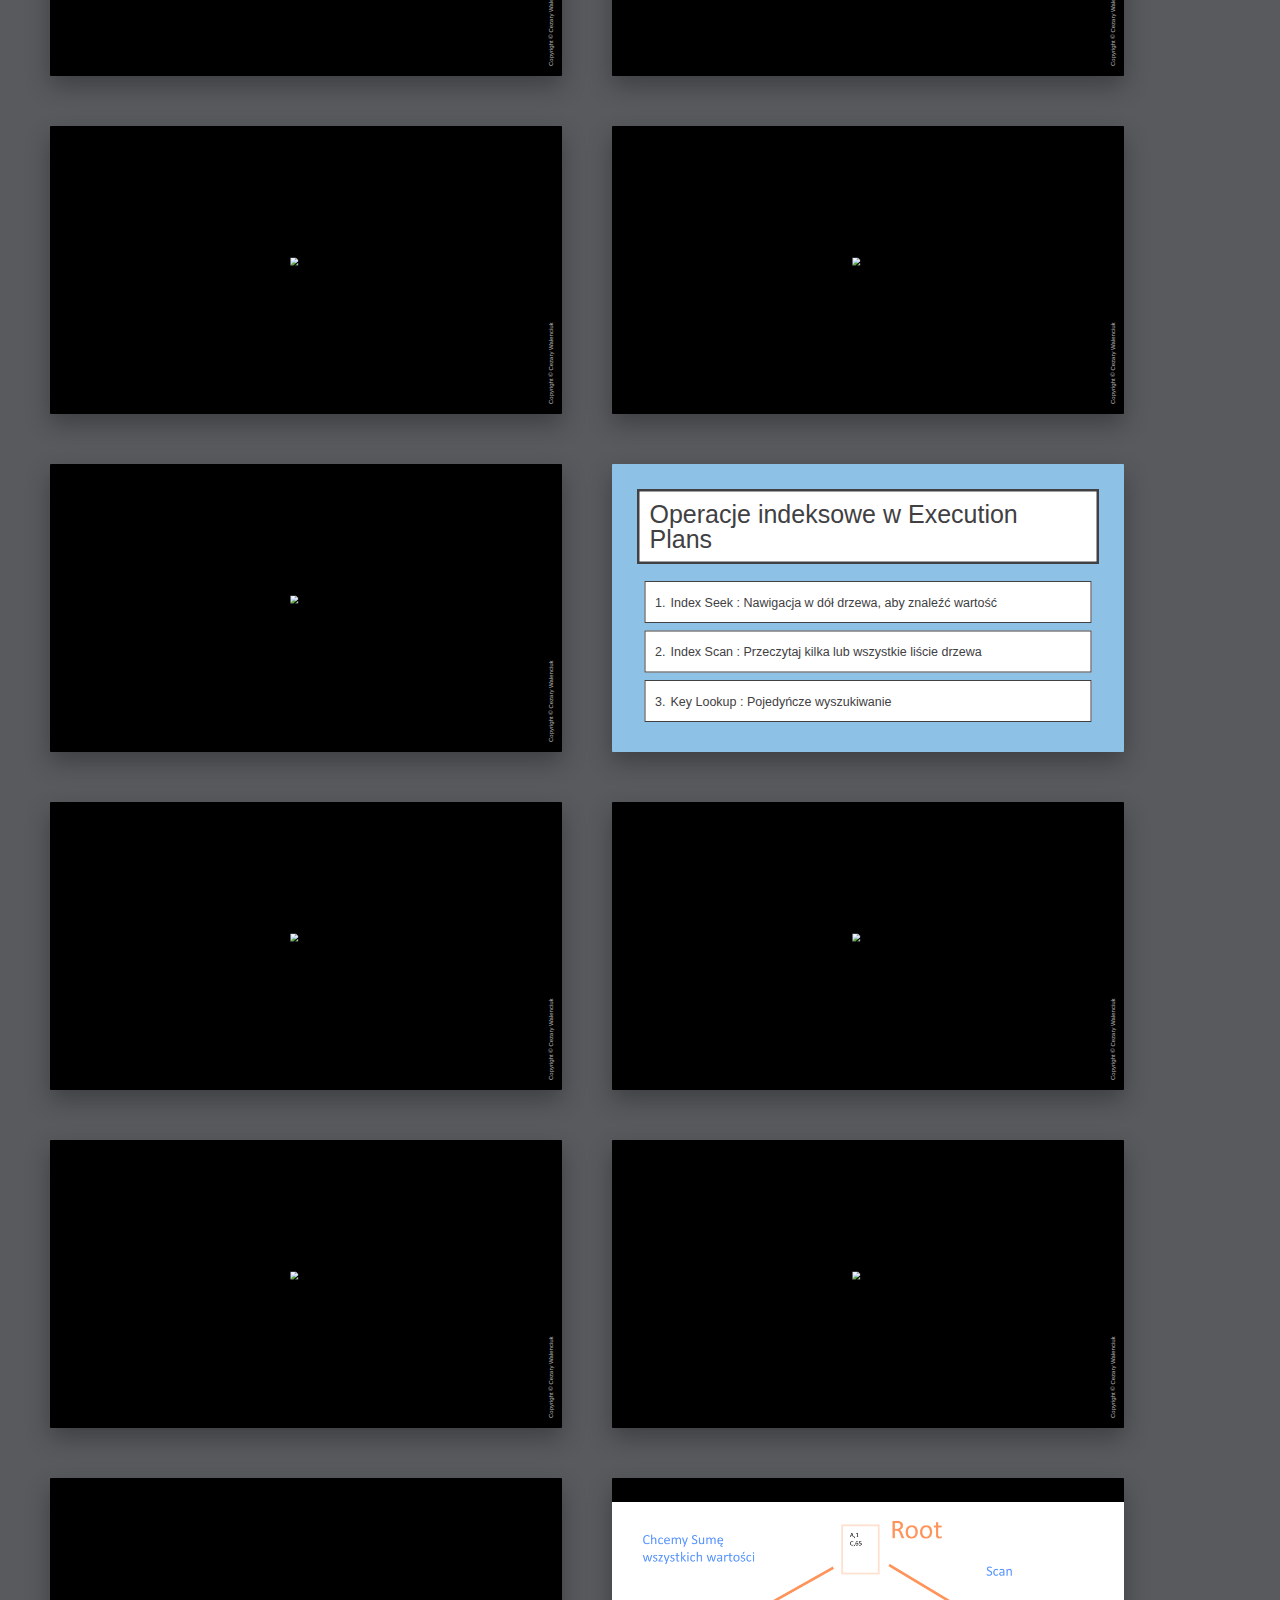
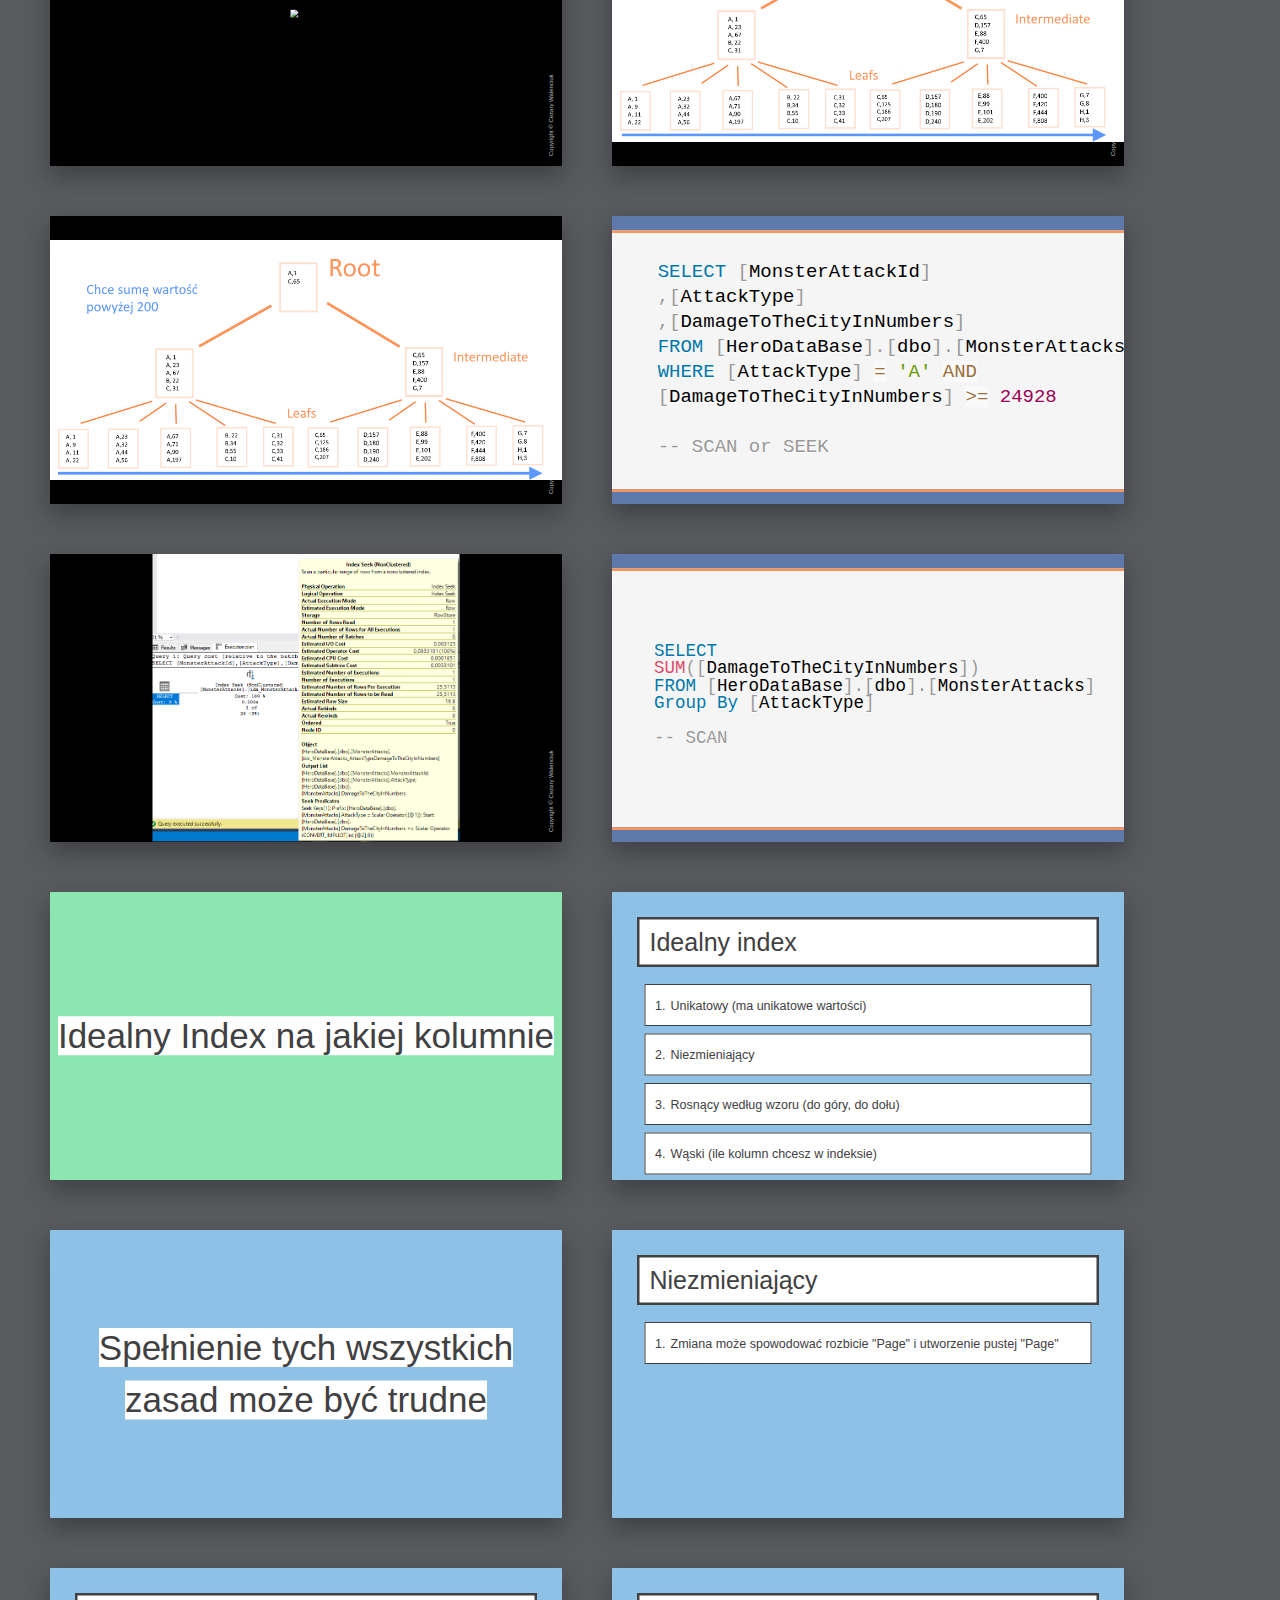
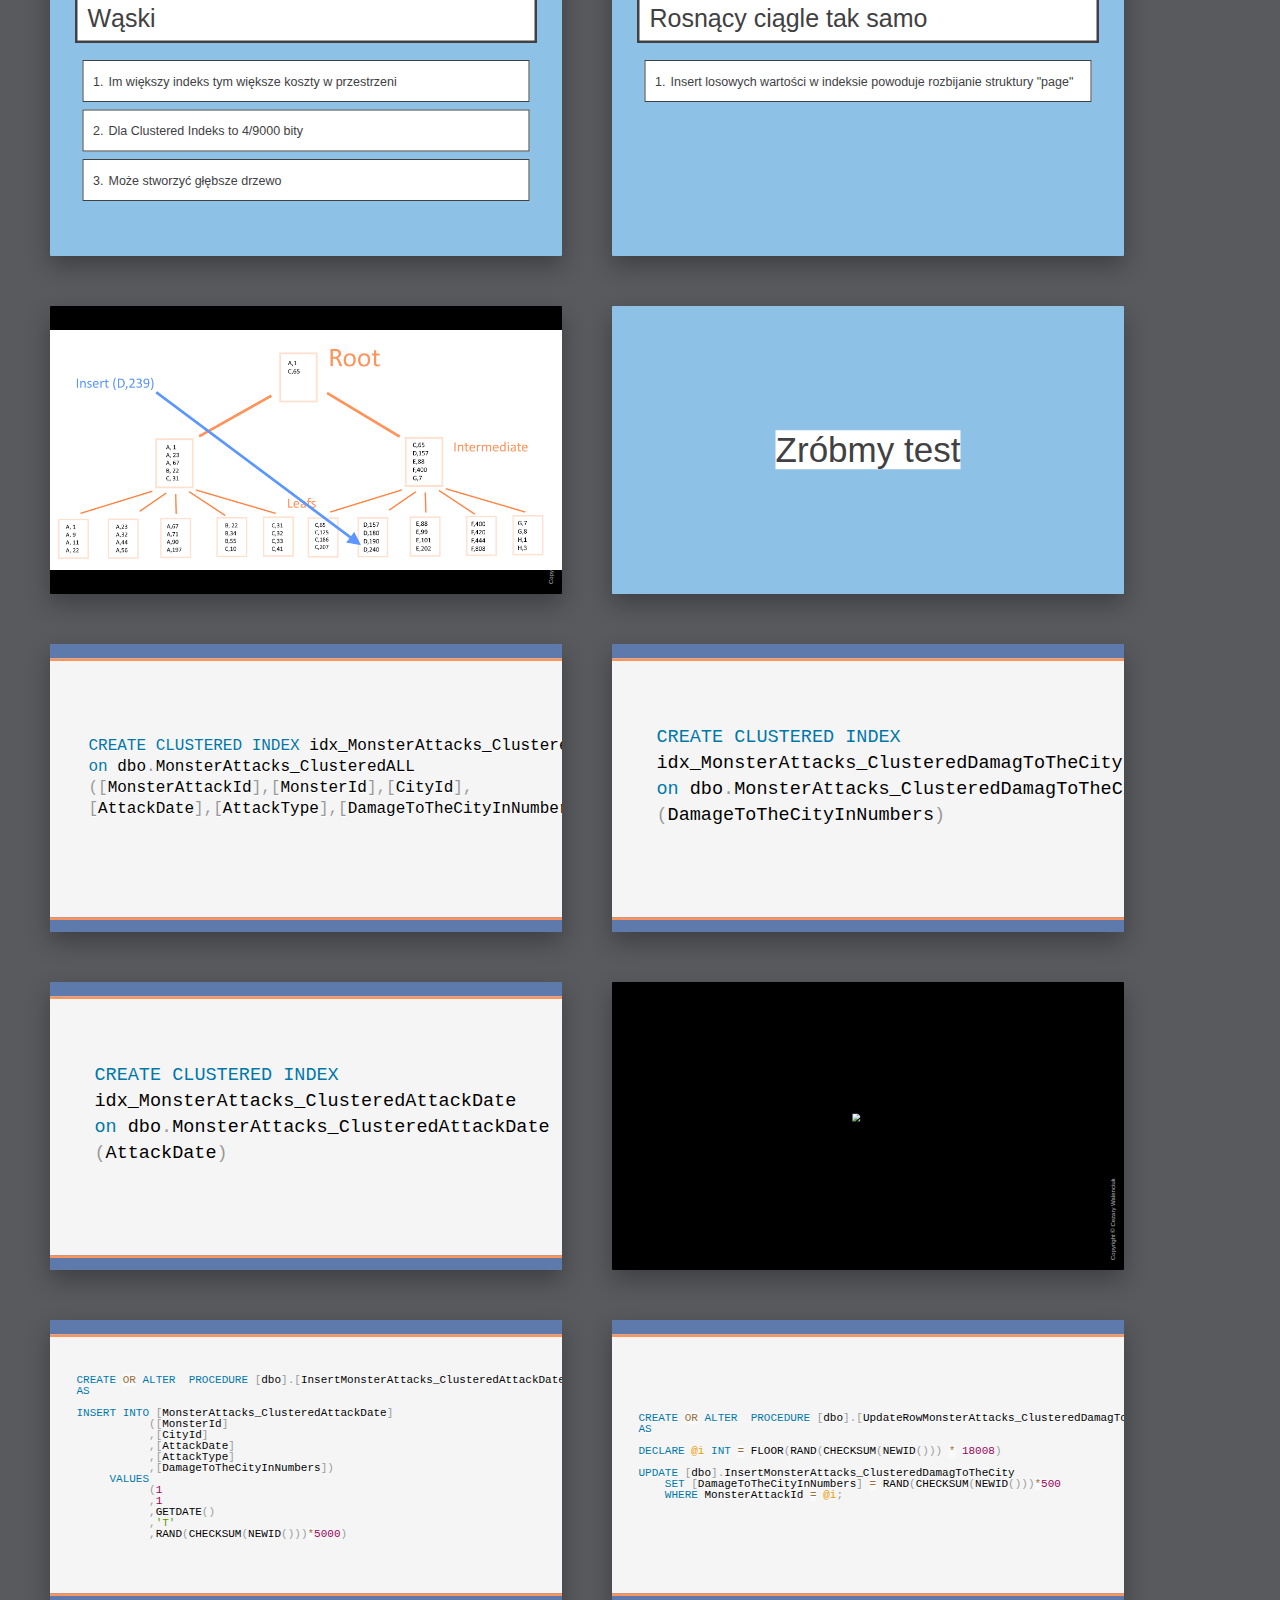
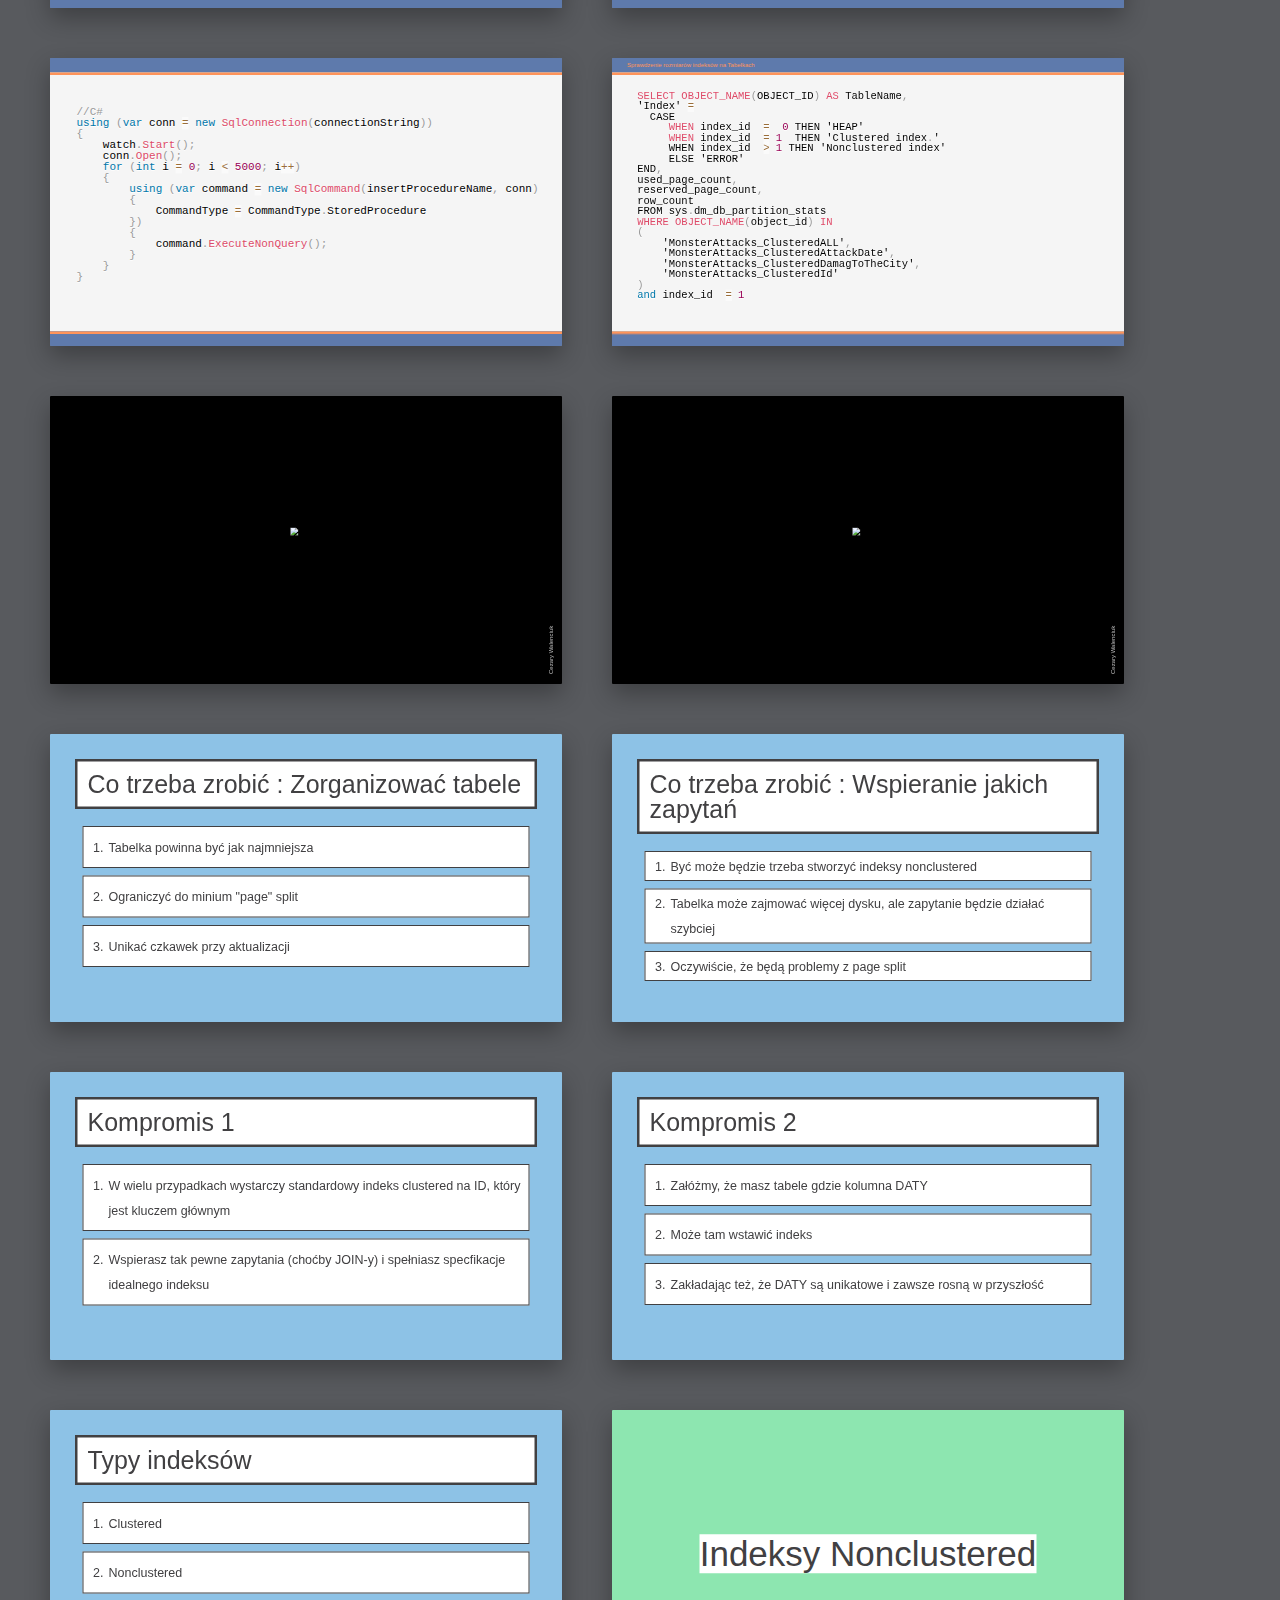
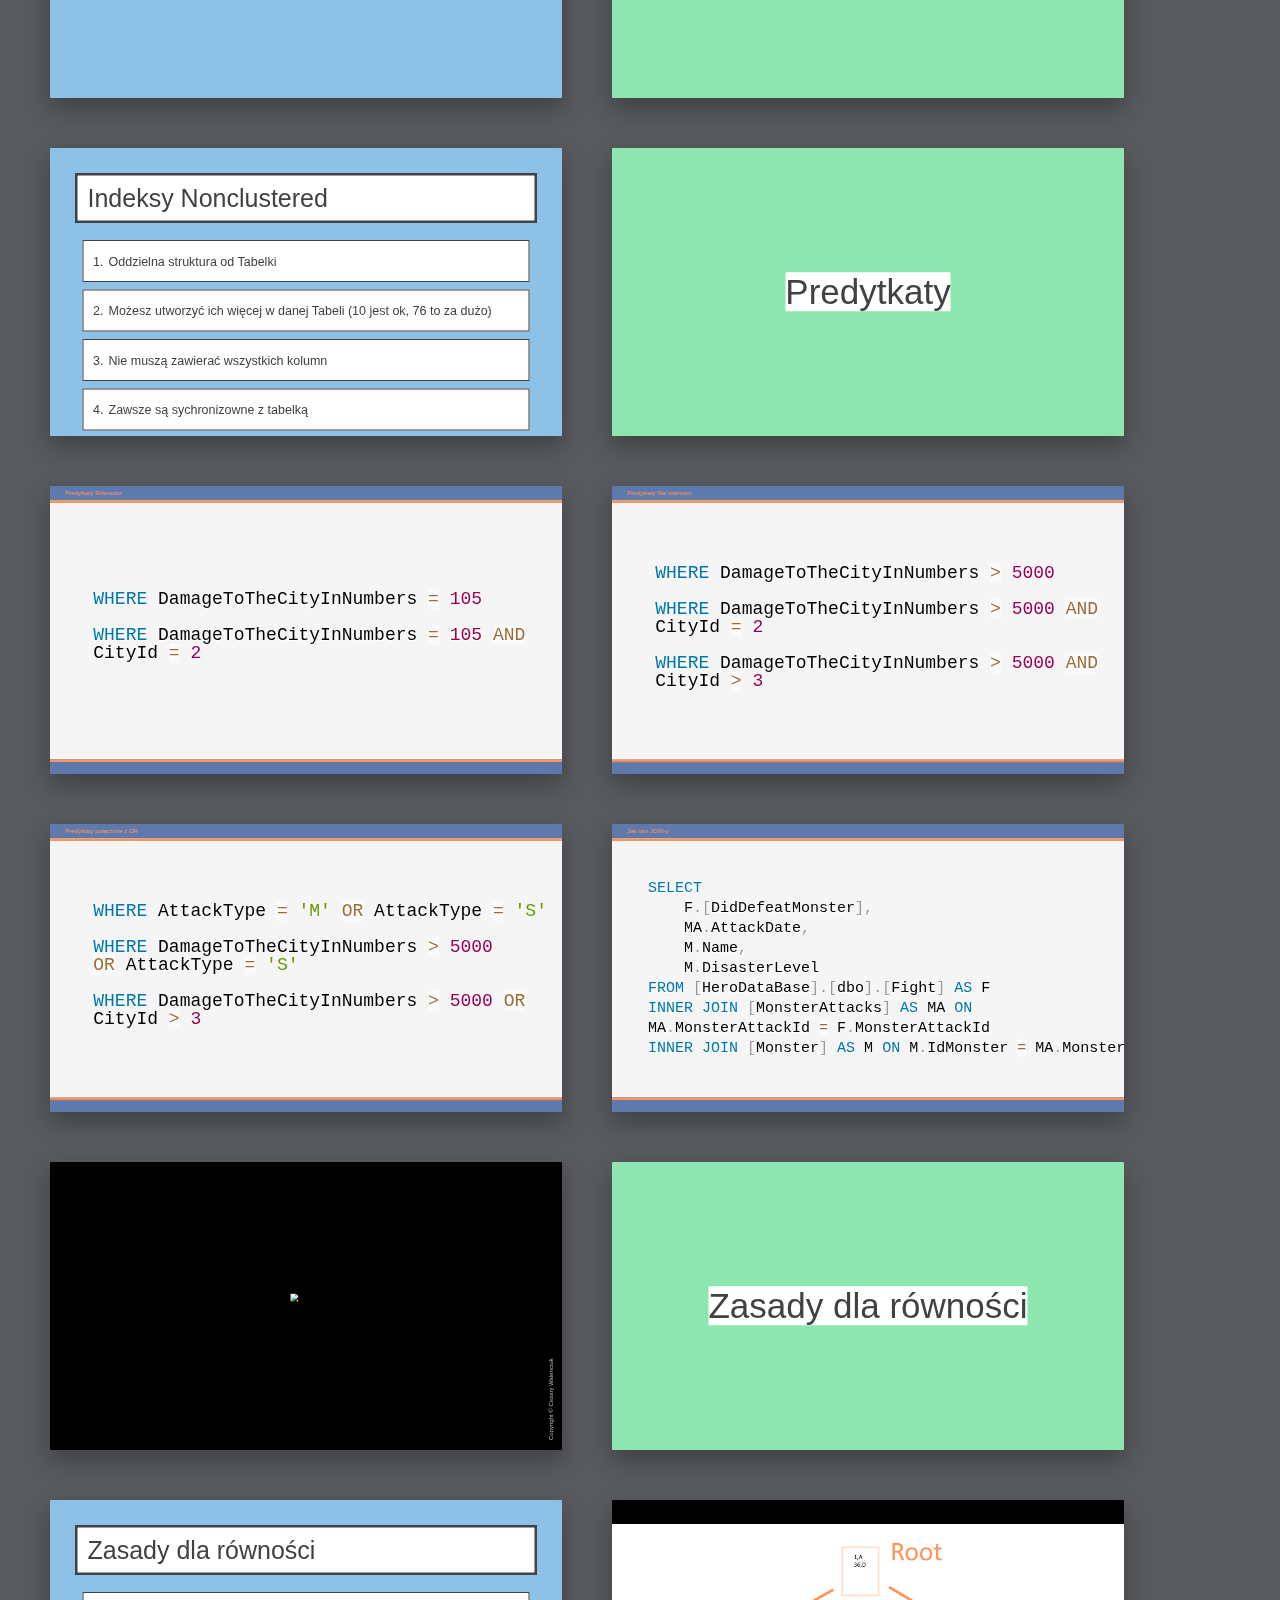
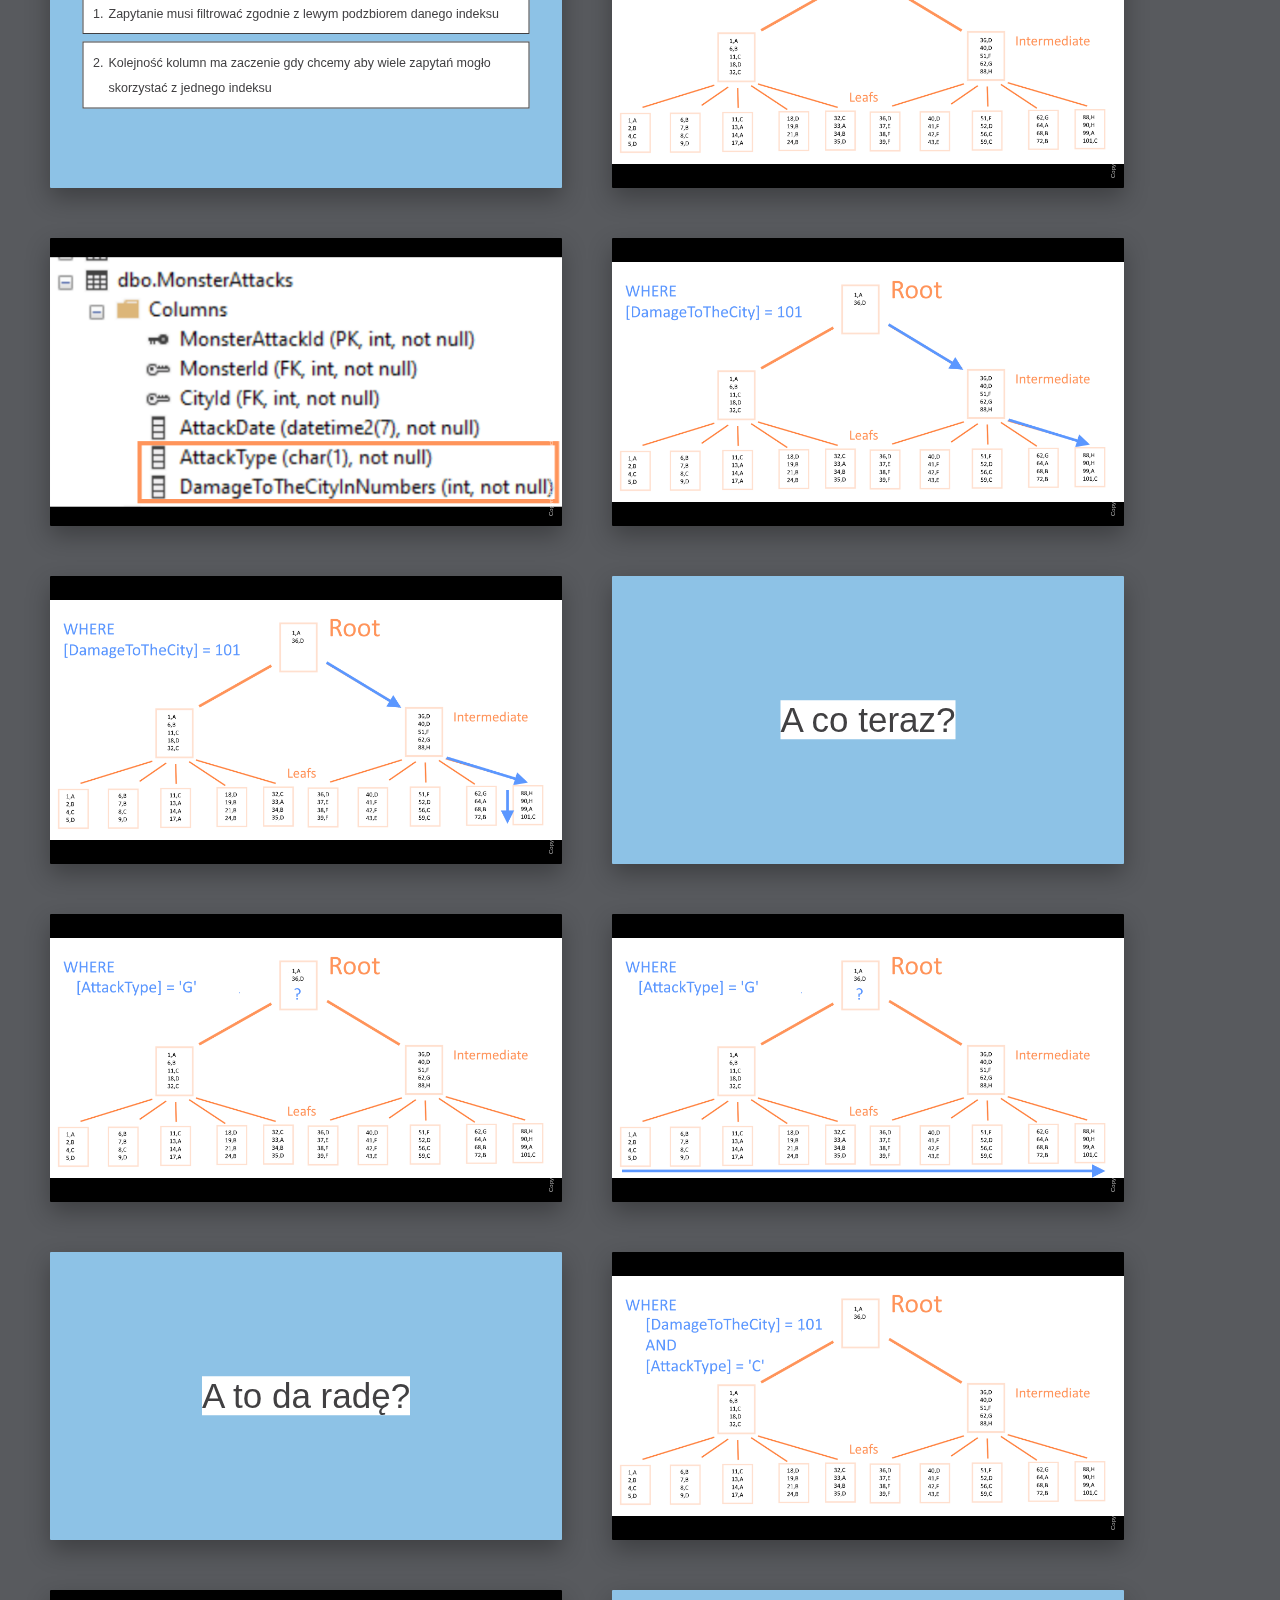
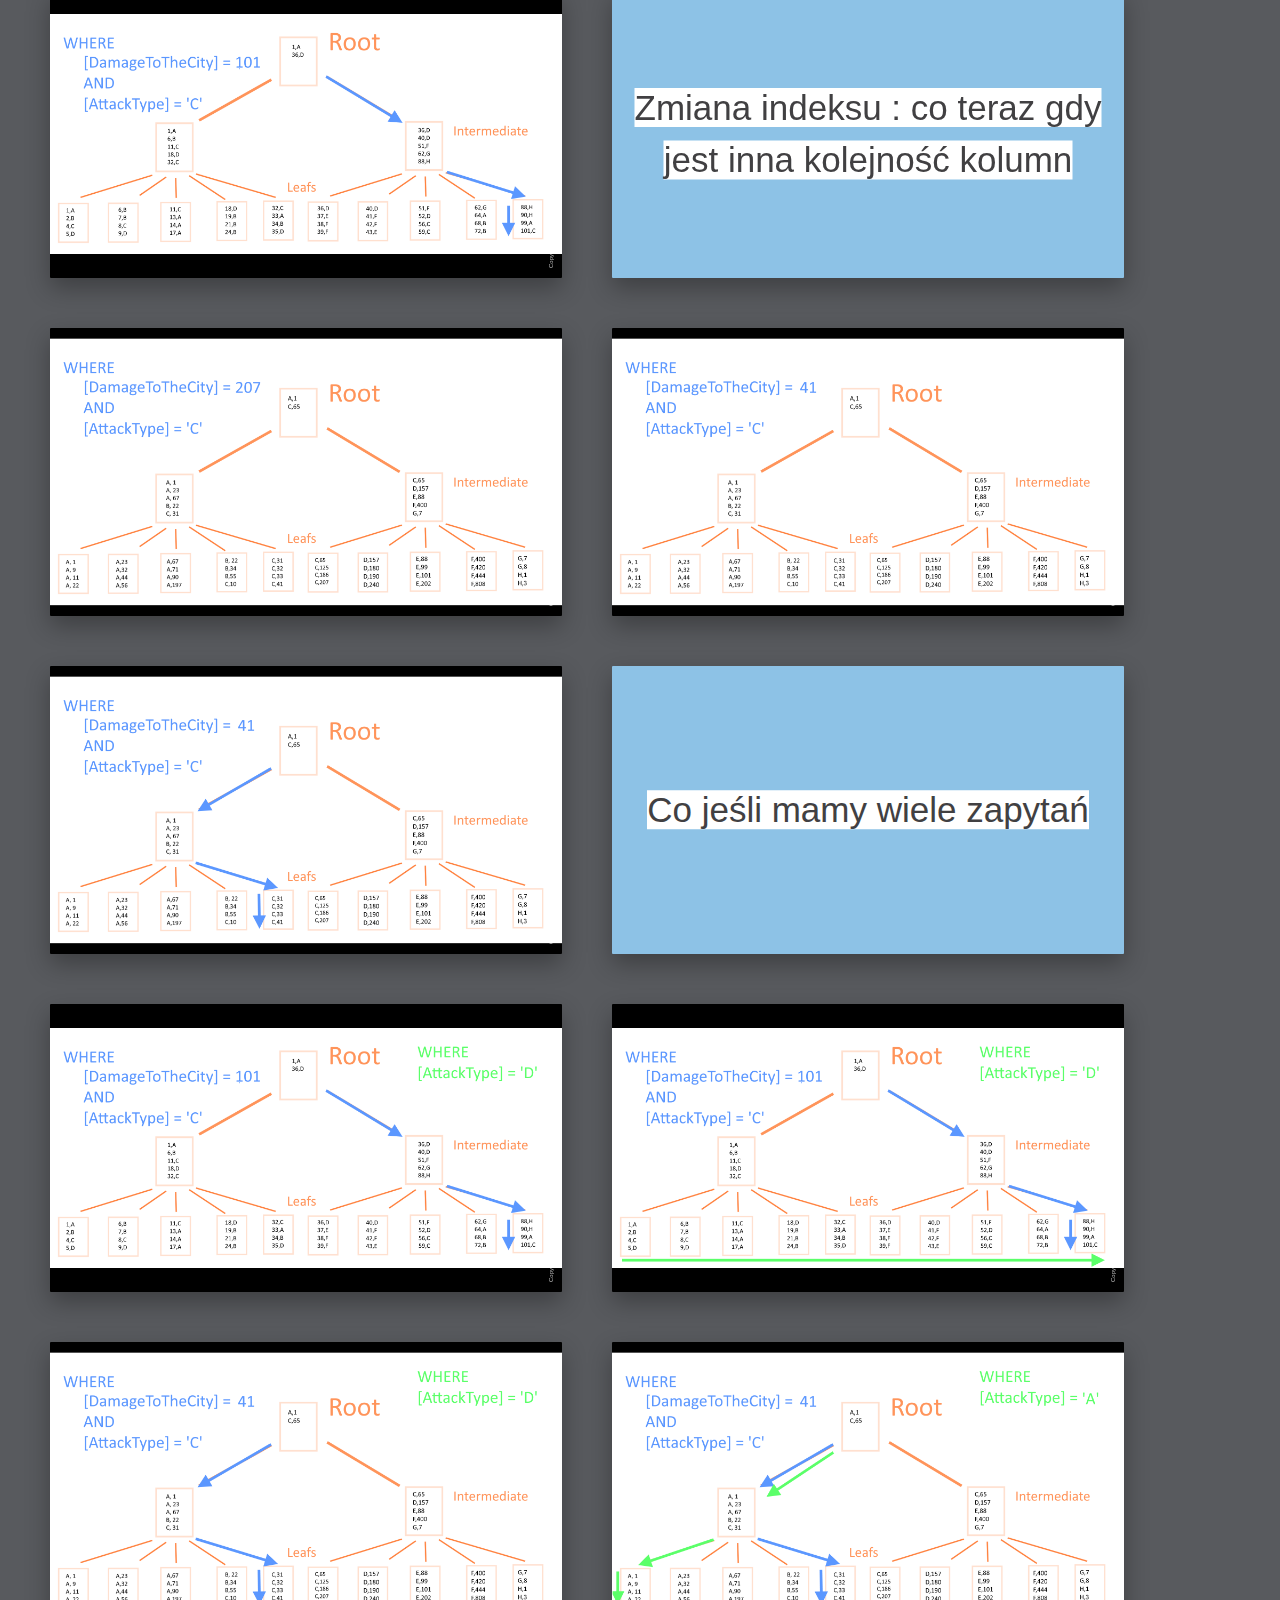
==== commit 1c39eac6: "gramtic errors" ====
--- a/index.html
+++ b/index.html
@@ -363,6 +363,7 @@
                         WHERE [AttackType] = 'A' AND 
                         [DamageToTheCityInNumbers] >= 24928
 
+                        -- SCAN or SEEK
                     </code>
                 </pre>
             </div>
@@ -375,6 +376,13 @@
                 </div>
             </div>
           </div>
+    </section>
+
+    <section class="slide" style="background-color:black">
+        <figure>
+            <img class="cover" src="pictures/06.png" alt="blog">
+            <figcaption class="white">Copyright © Cezary Walenciuk</figcaption>
+        </figure>
     </section>
     <section class="slide prism over bhgry">
         <div class="grid-container">
@@ -389,6 +397,8 @@
                         SUM([DamageToTheCityInNumbers])
                         FROM [HeroDataBase].[dbo].[MonsterAttacks]
                         Group By [AttackType]
+
+                        -- SCAN
                     </code>
                 </pre>
             </div>
@@ -402,37 +412,35 @@
             </div>
           </div>
     </section>
-    <section class="slide" style="background-color:black">
-        <figure>
-            <img class="cover" src="pictures/06.png" alt="blog">
-            <figcaption class="white">Copyright © Cezary Walenciuk</figcaption>
-        </figure>
-    </section>
     <section class="slide creamG">
-        <span class="shout colors"><span>Idealny Index
+        <span class="shout colors"><span>Idealny Index na jakiej kolumnie
         </span></span>
     </section>
     <section class="slide creamB  compact">
         <h2>Idealny index</h2>
         <ol>
-            <li class="next">Unikatowy</li>
-            <li class="next">Niezmianiający</li>
-            <li class="next">Rosnący ciągle tak samo</li>
-            <li class="next">Wąski</li>
+            <li class="next">Unikatowy (ma unikatowe wartości)</li>
+            <li class="next">Niezmieniający</li>
+            <li class="next">Rosnący według wzoru (do góry, do dołu)</li>
+            <li class="next">Wąski (ile kolumn chcesz w indeksie)</li>
+        </ol>
+    </section>
+    <section class="slide creamB">
+        <span class="shout colors"><span>Spełnienie tych wszystkich zasad może być trudne
+        </span></span>
+    </section>
+    <section class="slide creamB  compact">
+        <h2>Niezmieniający</h2>
+        <ol>
+            <li class="next">Zmiana może spowodować rozbicie "Page" i utworzenie pustej "Page"</li>
         </ol>
     </section>
     <section class="slide creamB  compact">
         <h2>Wąski</h2>
         <ol>
-            <li class="next">Im większy indeks tym większe koszty</li>
+            <li class="next">Im większy indeks tym większe koszty w przestrzeni</li>
             <li class="next">Dla Clustered Indeks to 4/9000 bity</li>
             <li class="next">Może stworzyć głębsze drzewo</li>
-        </ol>
-    </section>
-    <section class="slide creamB  compact">
-        <h2>Niezmianiający</h2>
-        <ol>
-            <li class="next">Zmiana może spowodować rozbicie "Page" i utworzenie pustej "Page"</li>
         </ol>
     </section>
     <section class="slide creamB  compact">
@@ -720,14 +728,14 @@
     <section class="slide creamB  compact">
         <h2>Kompromis 1</h2>
         <ol>
-            <li class="next">W wielu przypadkach wystarczy standardowy indkes na ID, któr jest kluczem głównym</li>
+            <li class="next">W wielu przypadkach wystarczy standardowy indeks clustered na ID, który jest kluczem głównym</li>
             <li class="next">Wspierasz tak pewne zapytania (choćby JOIN-y) i spełniasz specfikacje idealnego indeksu</li>
         </ol>
     </section>
     <section class="slide creamB  compact">
         <h2>Kompromis 2</h2>
         <ol>
-            <li class="next">Załóżmy, że masz tabele gdzie kolumna DATY jest najważniejsza i nie wykonuje się na niej JOINO-wania</li>
+            <li class="next">Załóżmy, że masz tabele gdzie kolumna DATY </li>
             <li class="next">Może tam wstawić indeks</li>
             <li class="next">Zakładając też, że DATY są unikatowe i zawsze rosną w przyszłość</li>
         </ol>
@@ -885,7 +893,7 @@
         <h2>Zasady dla równości</h2>
         <ol>
             <li class="next">Zapytanie musi filtrować zgodnie z lewym podzbiorem danego indeksu</li>
-            <li class="next">Kolejność kolumn ma jednak zaczenie gdyd chcemy aby wiele zapytań mogło skorzystać z jednego indeksu</li>
+            <li class="next">Kolejność kolumn ma zaczenie gdy chcemy aby wiele zapytań mogło skorzystać z jednego indeksu</li>
         </ol>
     </section>
     <section class="slide" style="background-color:black">
@@ -922,18 +930,19 @@
             <figcaption class="white">Copyright © Cezary Walenciuk</figcaption>
         </figure>
     </section>
+
+    <section class="slide" style="background-color:black">
+        <figure>
+            <img class="cover" src="pictures/I19.png" alt="blog">
+            <figcaption class="white">Copyright © Cezary Walenciuk</figcaption>
+        </figure>
+    </section>
     <section class="slide creamB">
         <span class="shout colors"><span>A to da radę?
         </span></span>
     </section>
     <section class="slide" style="background-color:black">
         <figure>
-            <img class="cover" src="pictures/I19.png" alt="blog">
-            <figcaption class="white">Copyright © Cezary Walenciuk</figcaption>
-        </figure>
-    </section>
-    <section class="slide" style="background-color:black">
-        <figure>
             <img class="cover" src="pictures/I20.png" alt="blog">
             <figcaption class="white">Copyright © Cezary Walenciuk</figcaption>
         </figure>
@@ -946,7 +955,7 @@
         </figure>
     </section>
     <section class="slide creamB">
-        <span class="shout colors"><span>Zmiana indeksu kolejeności indeksu
+        <span class="shout colors"><span>Zmiana indeksu : co teraz gdy jest inna kolejność kolumn
         </span></span>
     </section>
     <section class="slide" style="background-color:black">
@@ -1044,12 +1053,17 @@
             <figcaption class="white">Copyright © Cezary Walenciuk</figcaption>
         </figure>
     </section>
+
     <section class="slide" style="background-color:black">
         <figure>
             <img class="cover" src="pictures/I34N.png" alt="blog">
             <figcaption class="white">Copyright © Cezary Walenciuk</figcaption>
         </figure>
     </section>
+    <section class="slide creamB">
+        <span class="shout colors"><span>Zmiana kolejności indeksu
+        </span></span>
+    </section>
     <section class="slide" style="background-color:black">
         <figure>
             <img class="cover" src="pictures/I35N.png" alt="blog">
@@ -1082,6 +1096,19 @@
             <figcaption class="white">Copyright © Cezary Walenciuk</figcaption>
         </figure>
     </section>
+    <section class="slide creamB">
+        <span class="shout colors"><span>Zmiana kolejności indeksu
+        </span></span>
+    </section>
+    <section class="slide" style="background-color:black">
+        <figure>
+            <img class="cover" src="pictures/I34N.png" alt="blog">
+            <figcaption class="white">Copyright © Cezary Walenciuk</figcaption>
+        </figure>
+    </section>
+
+
+
     <section class="slide" style="background-color:black">
         <figure>
             <img class="cover" src="pictures/I39N.png" alt="blog">
@@ -1320,12 +1347,12 @@
         </div>
     </section>
 
-    <section class="slide" style="background-color:black">
+    <!-- <section class="slide" style="background-color:black">
         <figure>
             <img class="cover" src="pictures/20.png" alt="blog">
             <figcaption class="white">Copyright © Cezary Walenciuk</figcaption>
         </figure>
-    </section>
+    </section> -->
     <section class="slide" style="background-color:black">
         <figure>
             <img class="cover" src="pictures/21.png" alt="blog">
@@ -1429,7 +1456,7 @@
         <span class="shout colors"><span>Indeksowanie, a JOIN-y i operacje
         </span></span>
     </section>
-    <section class="slide creamB  compact">
+    <section class="slide creamB small  compact">
         <h2>Jakiś słownik? Algorytmy scalajace rekordy</h2>
         <ol>
             <li class="next">Nested loop joins : to algorytm dwóch pętli chodząca po dwóch tabelach. Wykonują one operacje Join-owania. Wydajna gdy mamy indeksy</li>
@@ -1440,7 +1467,7 @@
     <section class="slide creamB  compact">
         <h2>Jakiś słownik? Słowa kluczowe Merge Join i Hash Join</h2>
         <ol>
-            <li class="next">Merge Joins :  Scala wartości dwóch tabel i później sortuje</li>
+            <li class="next">Merge Joins : Scala wartości dwóch tabel i później sortuje</li>
             <li class="next">Hash Joins : buduje w pamięci tabelę hash na bazie wewnętrznej dołączanej kolumny. Potem zewnętrzna tabelka jest porównywana z hash tabel.</li>
         </ol>
     </section>
@@ -1648,7 +1675,7 @@
     <section class="slide creamB  compact">
         <h2>Key Lookups</h2>
         <ol>
-            <li class="next">Single Row Seek: Poszukiwanie w rekordu w clustered index</li>
+            <li class="next">Single Row Seek: Poszukiwanie rekordu w clustered index</li>
             <li class="next">Pobiera kolumny które są wymagane, ale nie są przez indeks używane</li>
             <li class="next">Powolne jeśli jest duża liczba wyników</li>
         </ol>
@@ -1793,7 +1820,7 @@
         <ol>
             <li class="next">Możesz zaindeksować część rekordów w tabelce</li>
             <li class="next">Przydatne gdy wiesz, że pewne dane nie powinny być odczytywane</li>
-            <li class="next">Nie działa z zapytaniami które maja parametry</li>
+            <li class="next">Nie działa z zapytaniami które mają parametry</li>
         </ol>
     </section>
     <section class="slide prism over bhgry">
@@ -2032,14 +2059,14 @@
         <h2>Indeksy ColumnStore</h2>
         <ol>
             <li class="next">Pojawił się w SQL Server 2012, ale dopiero teraz działa on dobrze</li>
-            <li class="next">Są to zupełnie inne indexy gdzie dane są przetrzymywane innaczej</li>
+            <li class="next">Są to zupełnie inne indexy. Gdzie dane są przetrzymywane innaczej</li>
             <li class="next">Dane z kolumn są przechowywane razem</li>
         </ol>
     </section>
     <section class="slide creamB  compact">
         <h2>Indeksy ColumnStore</h2>
         <ol>
-            <li class="next">Są skompresowane więc są super dla gigatycznych liczb rekordów np. 2 miliony</li>
+            <li class="next">Są skompresowane więc są super dla gigatycznej liczby rekordów np. 2 miliony</li>
         </ol>
     </section>
     <section class="slide creamB">
@@ -2188,7 +2215,7 @@
         <h2>ColumnStore </h2>
         <ol>
             <li class="next">Kompresja działa najlepiej dla powtarzających się danych</li>
-            <li class="next">Nie może być używany do operacji "SEEK" (operacja 'SEEK' zamienia się w opracje 'Scan')</li>
+            <li class="next">Nie może być używany do operacji "SEEK" (operacja 'SEEK' zamienia się w operacje 'Scan')</li>
         </ol>
     </section>
     <section class="slide creamB  compact">
@@ -2352,7 +2379,7 @@
         </figure>
     </section>
     <section class="slide creamB">
-        <span class="shout colors"><span>Zrobiłem losowe 18000 updatów, aby się upewnić jak są one traktowane przez Columnstore Index
+        <span class="shout colors"><span>Jeszcze 18000 update-ów
         </span></span>
     </section>
     <section class="slide" style="background-color:black">
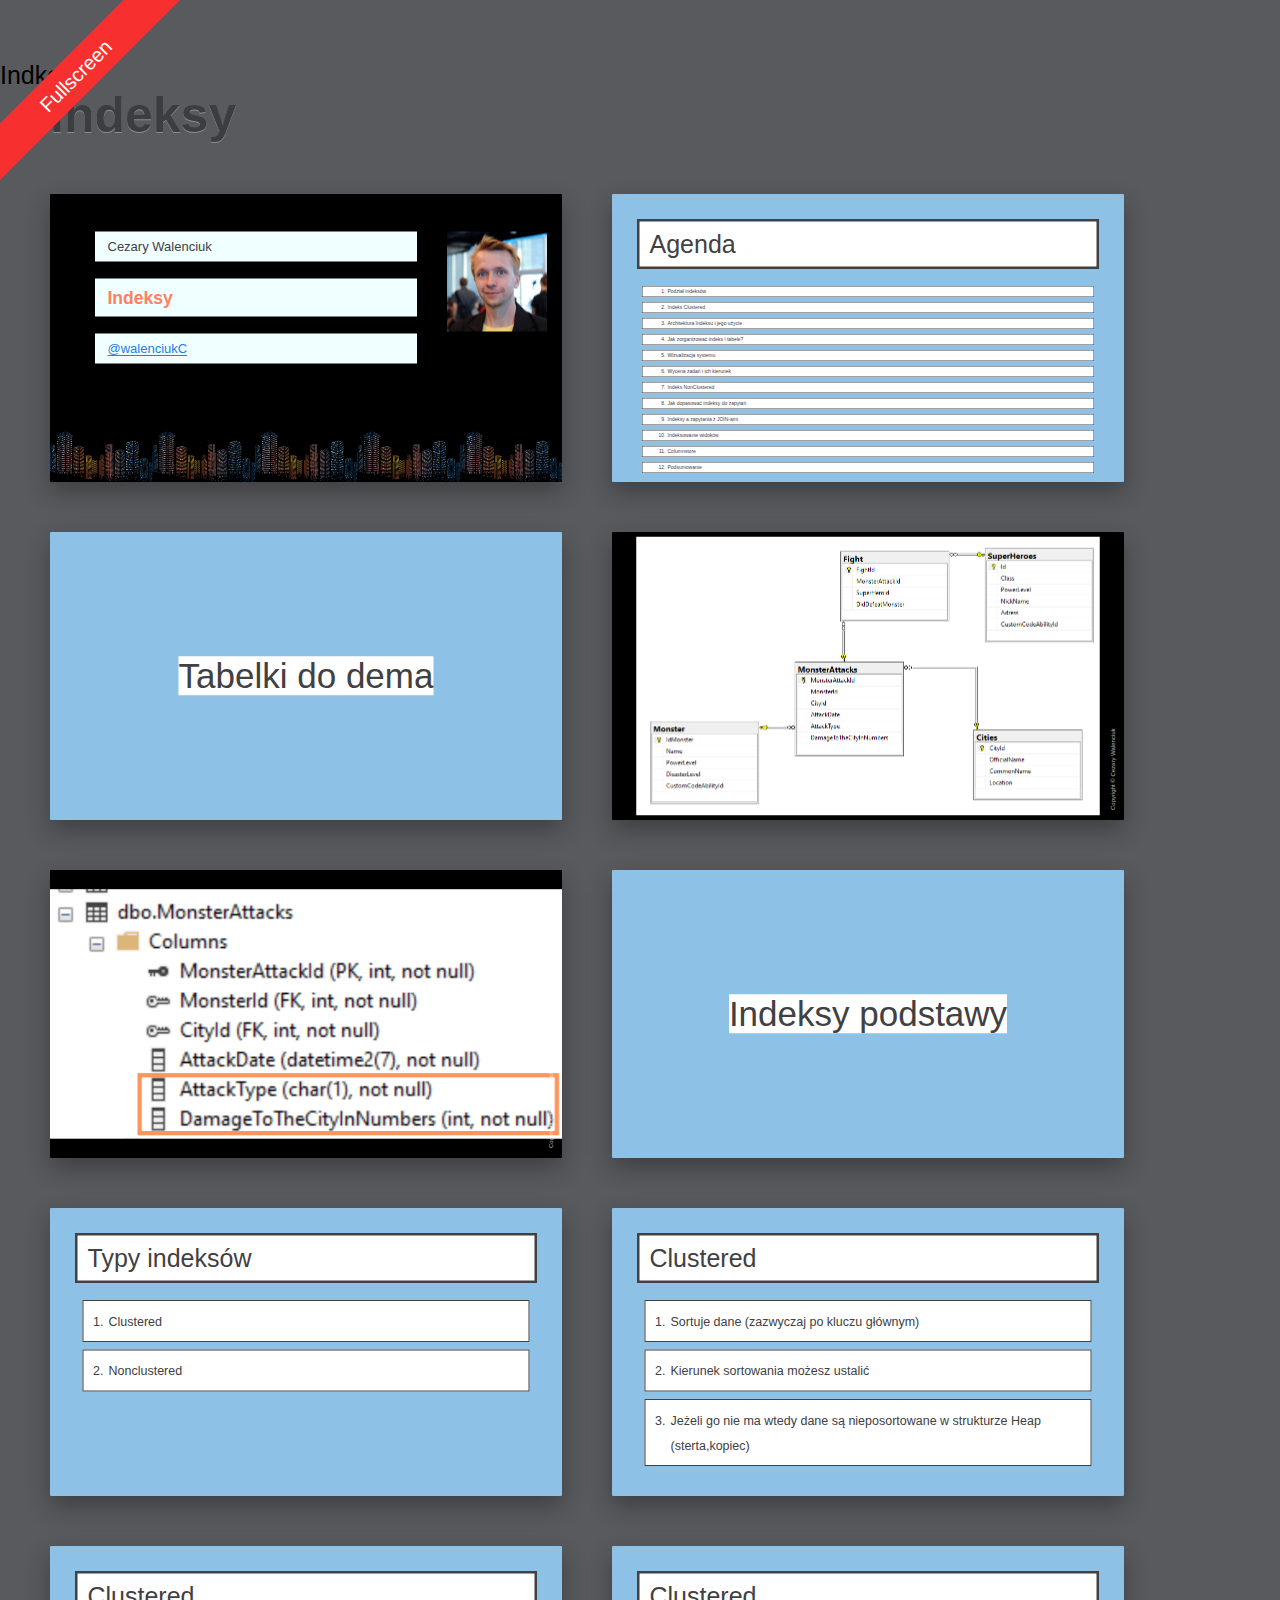
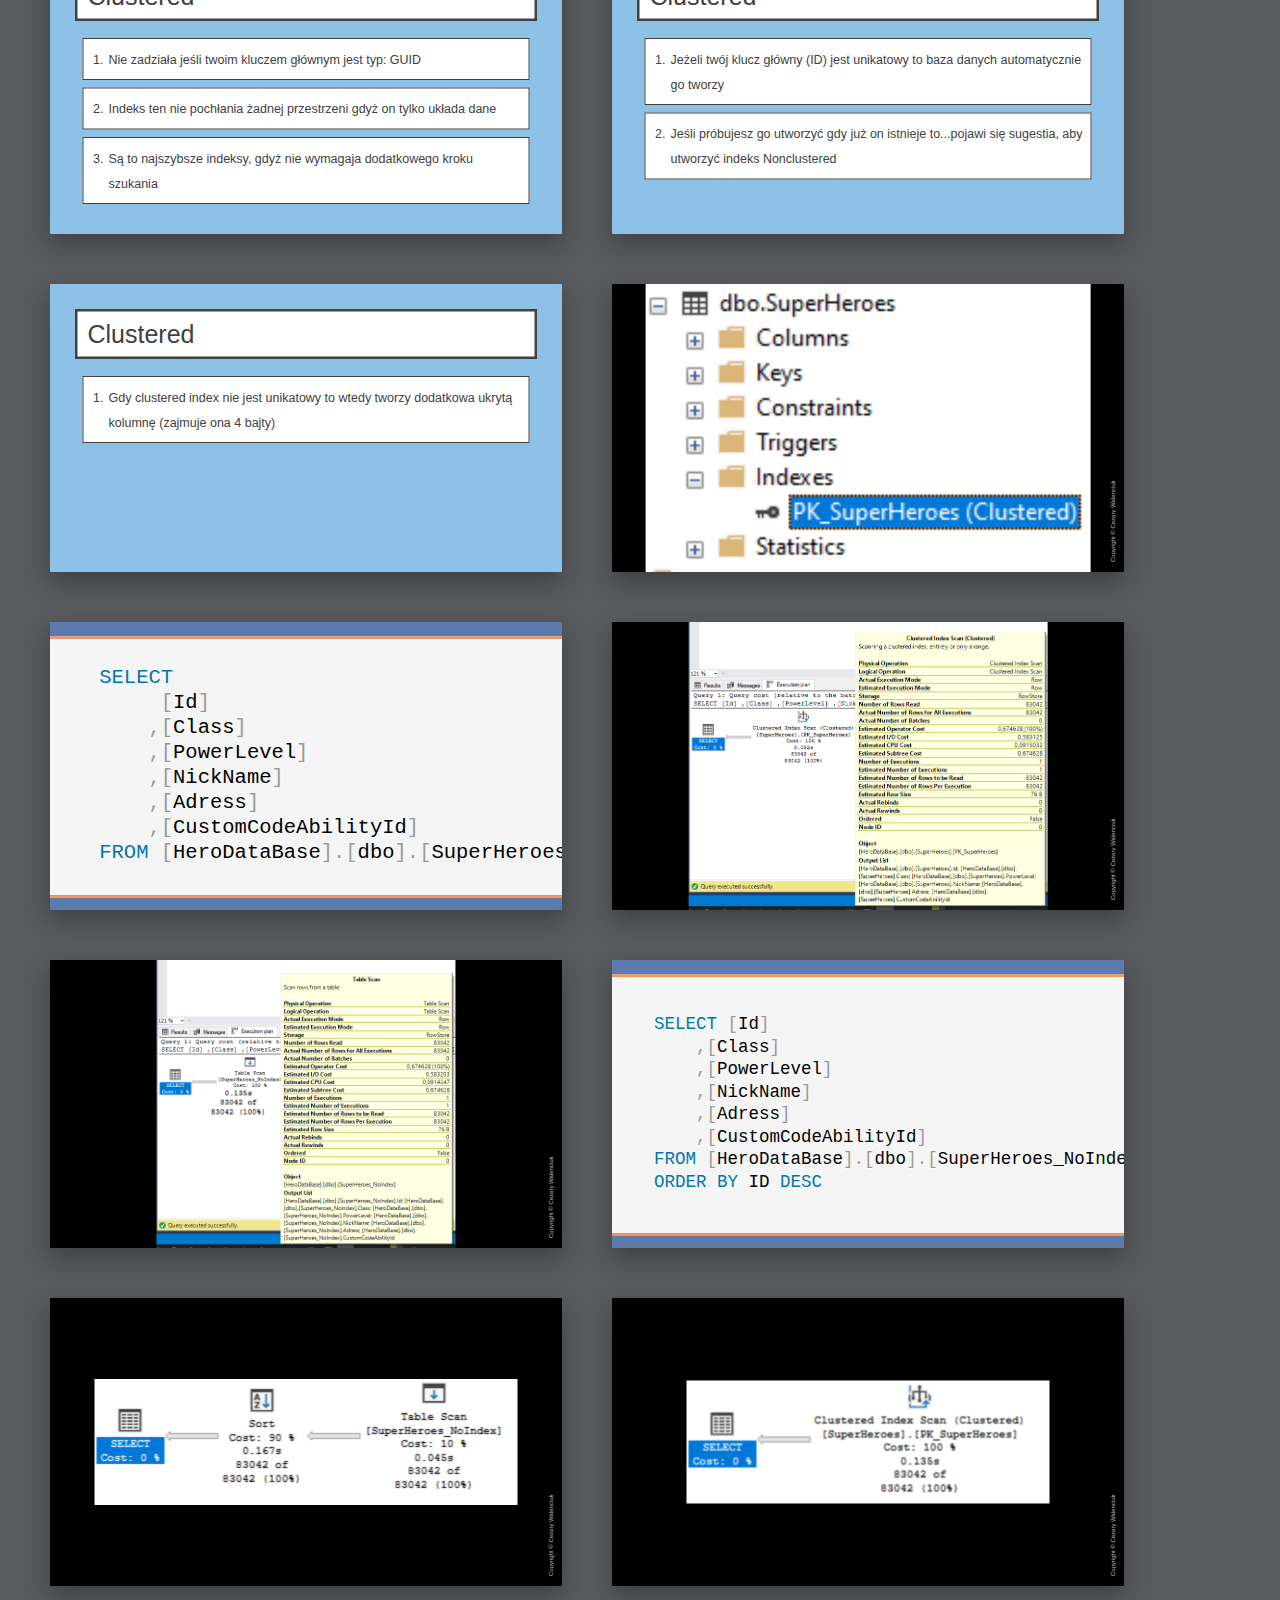
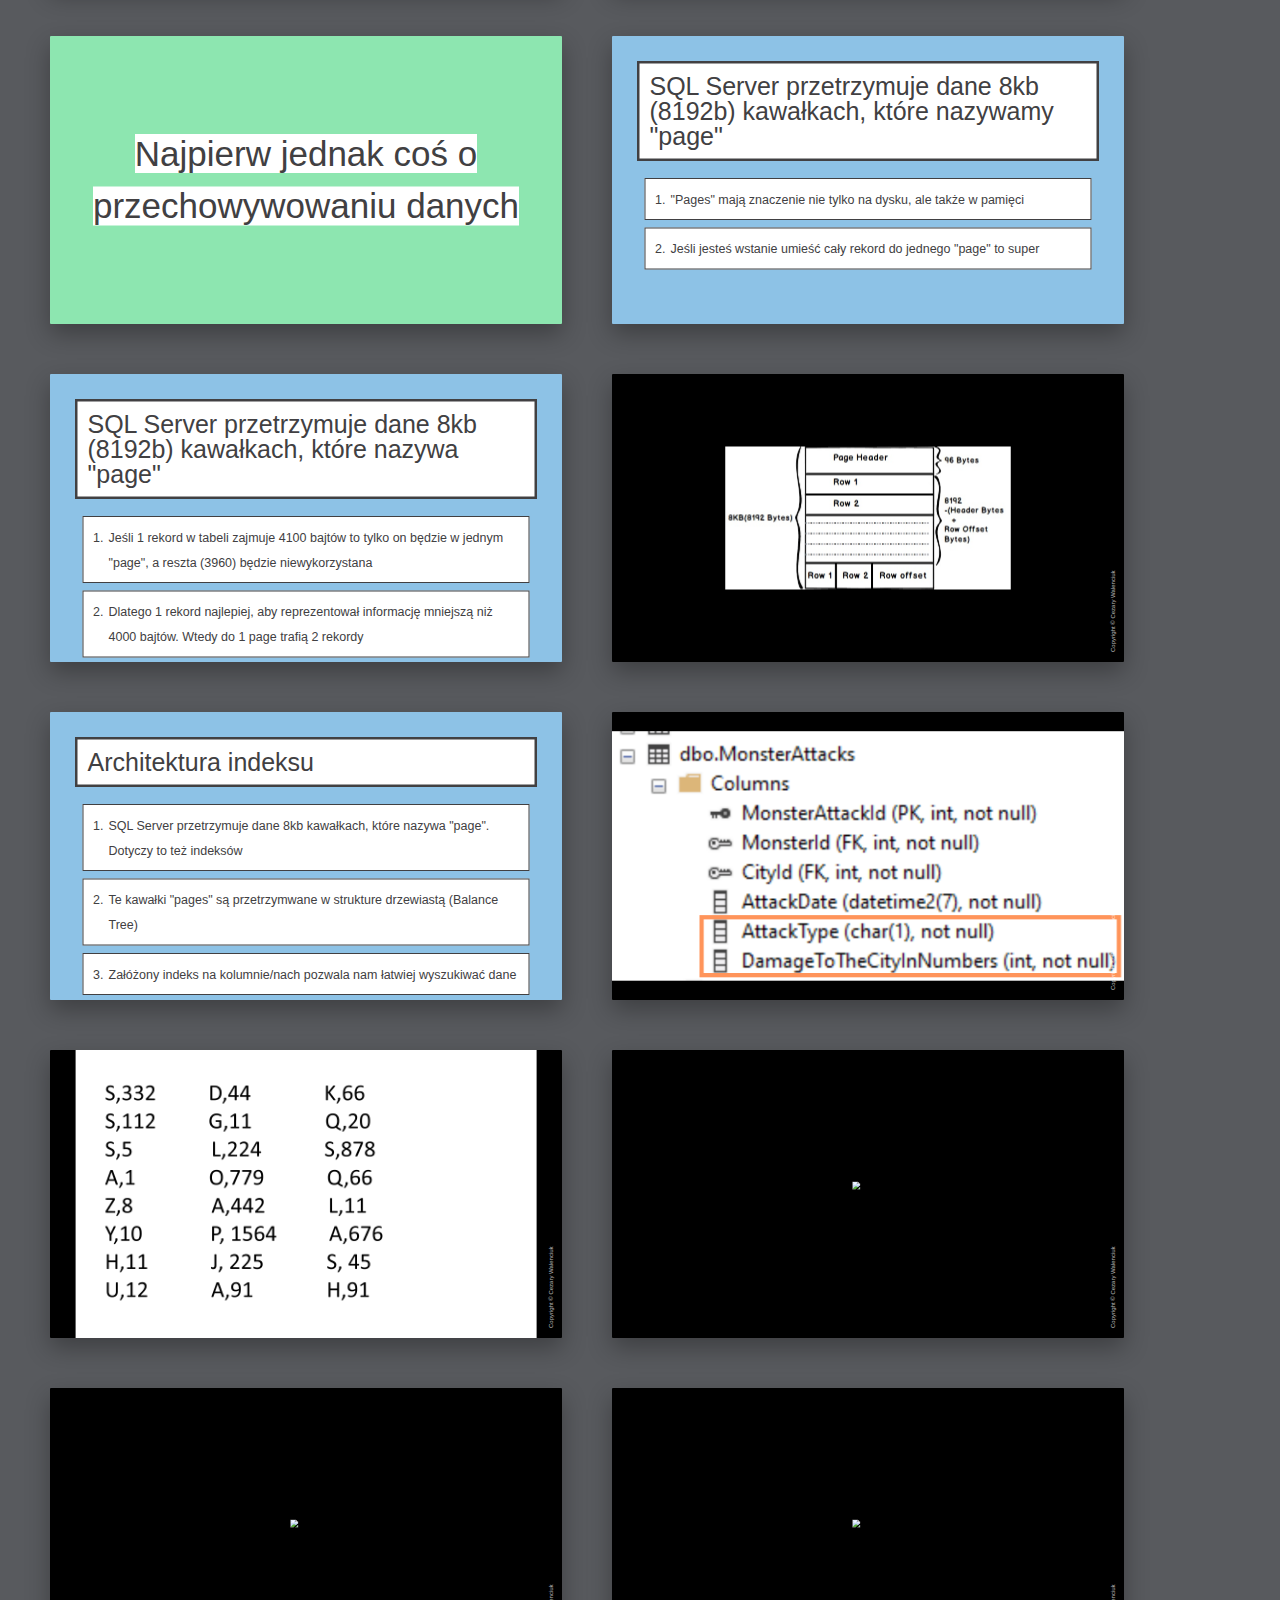
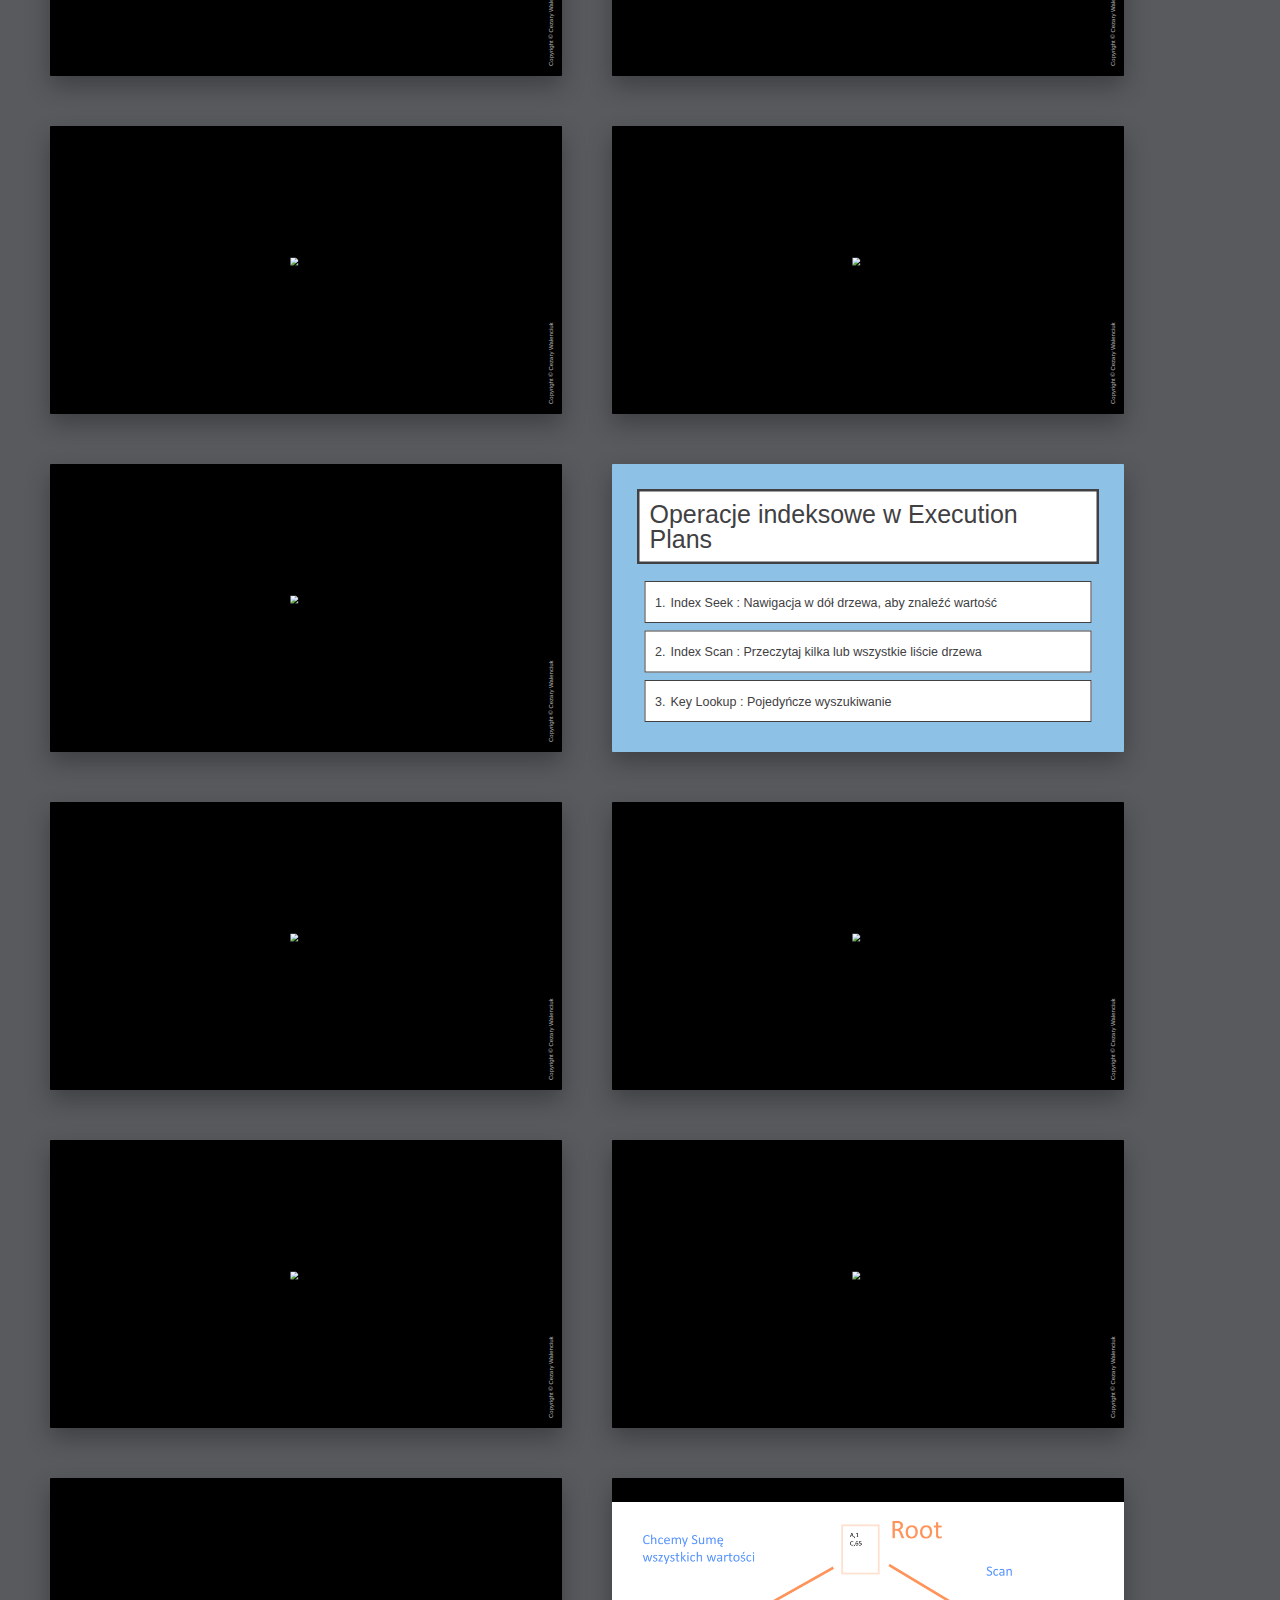
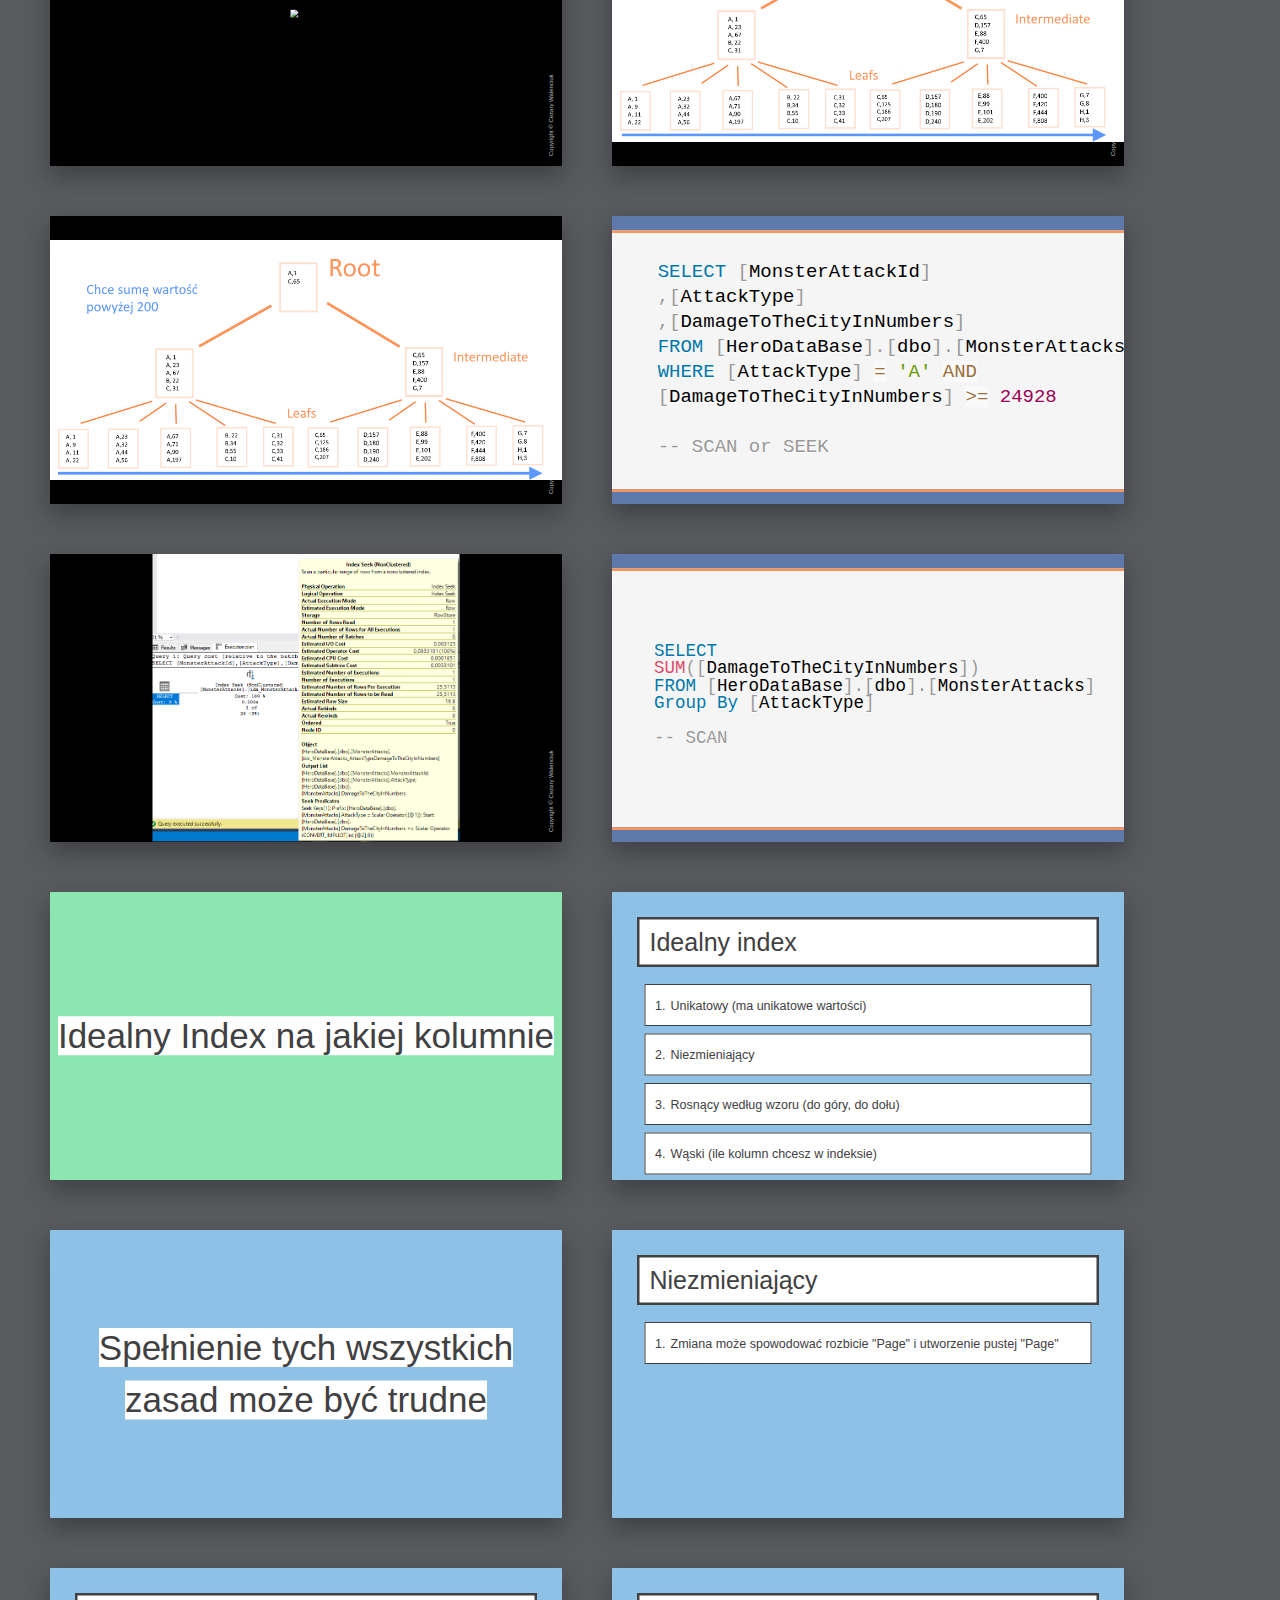
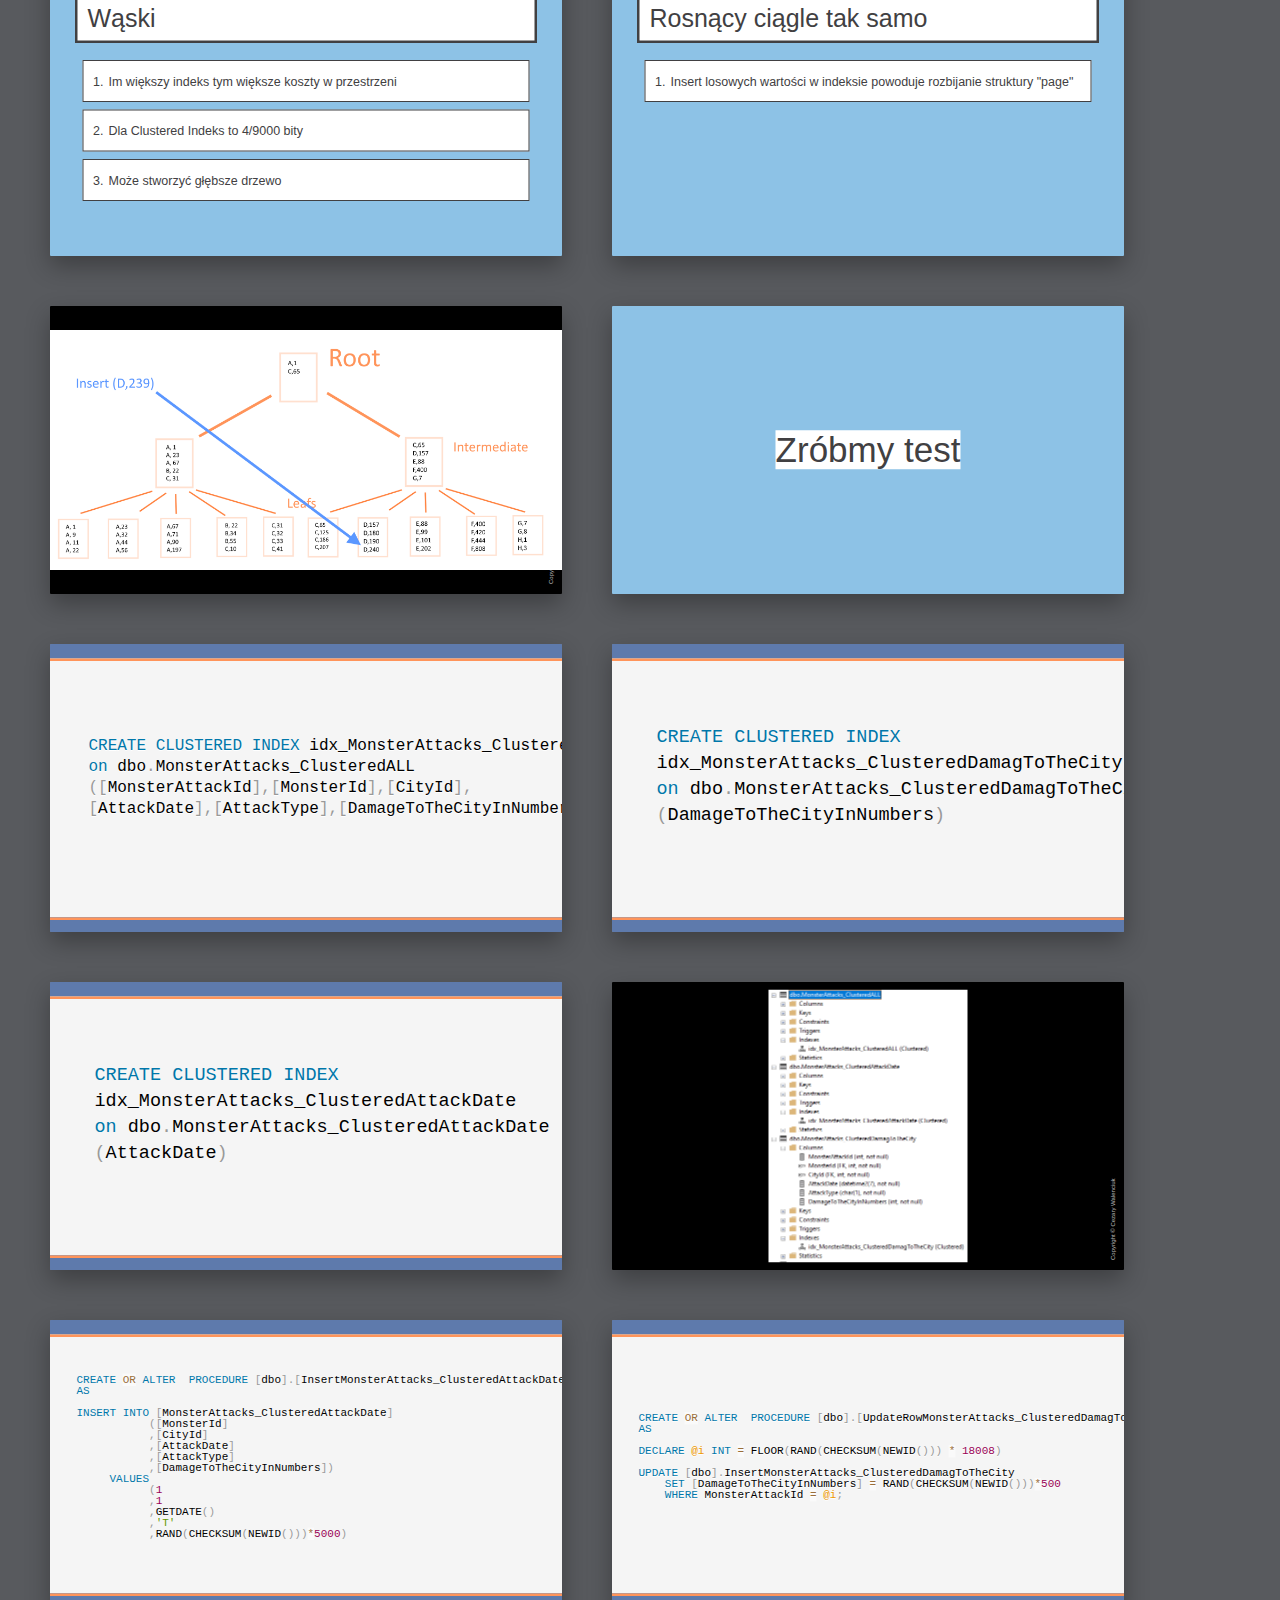
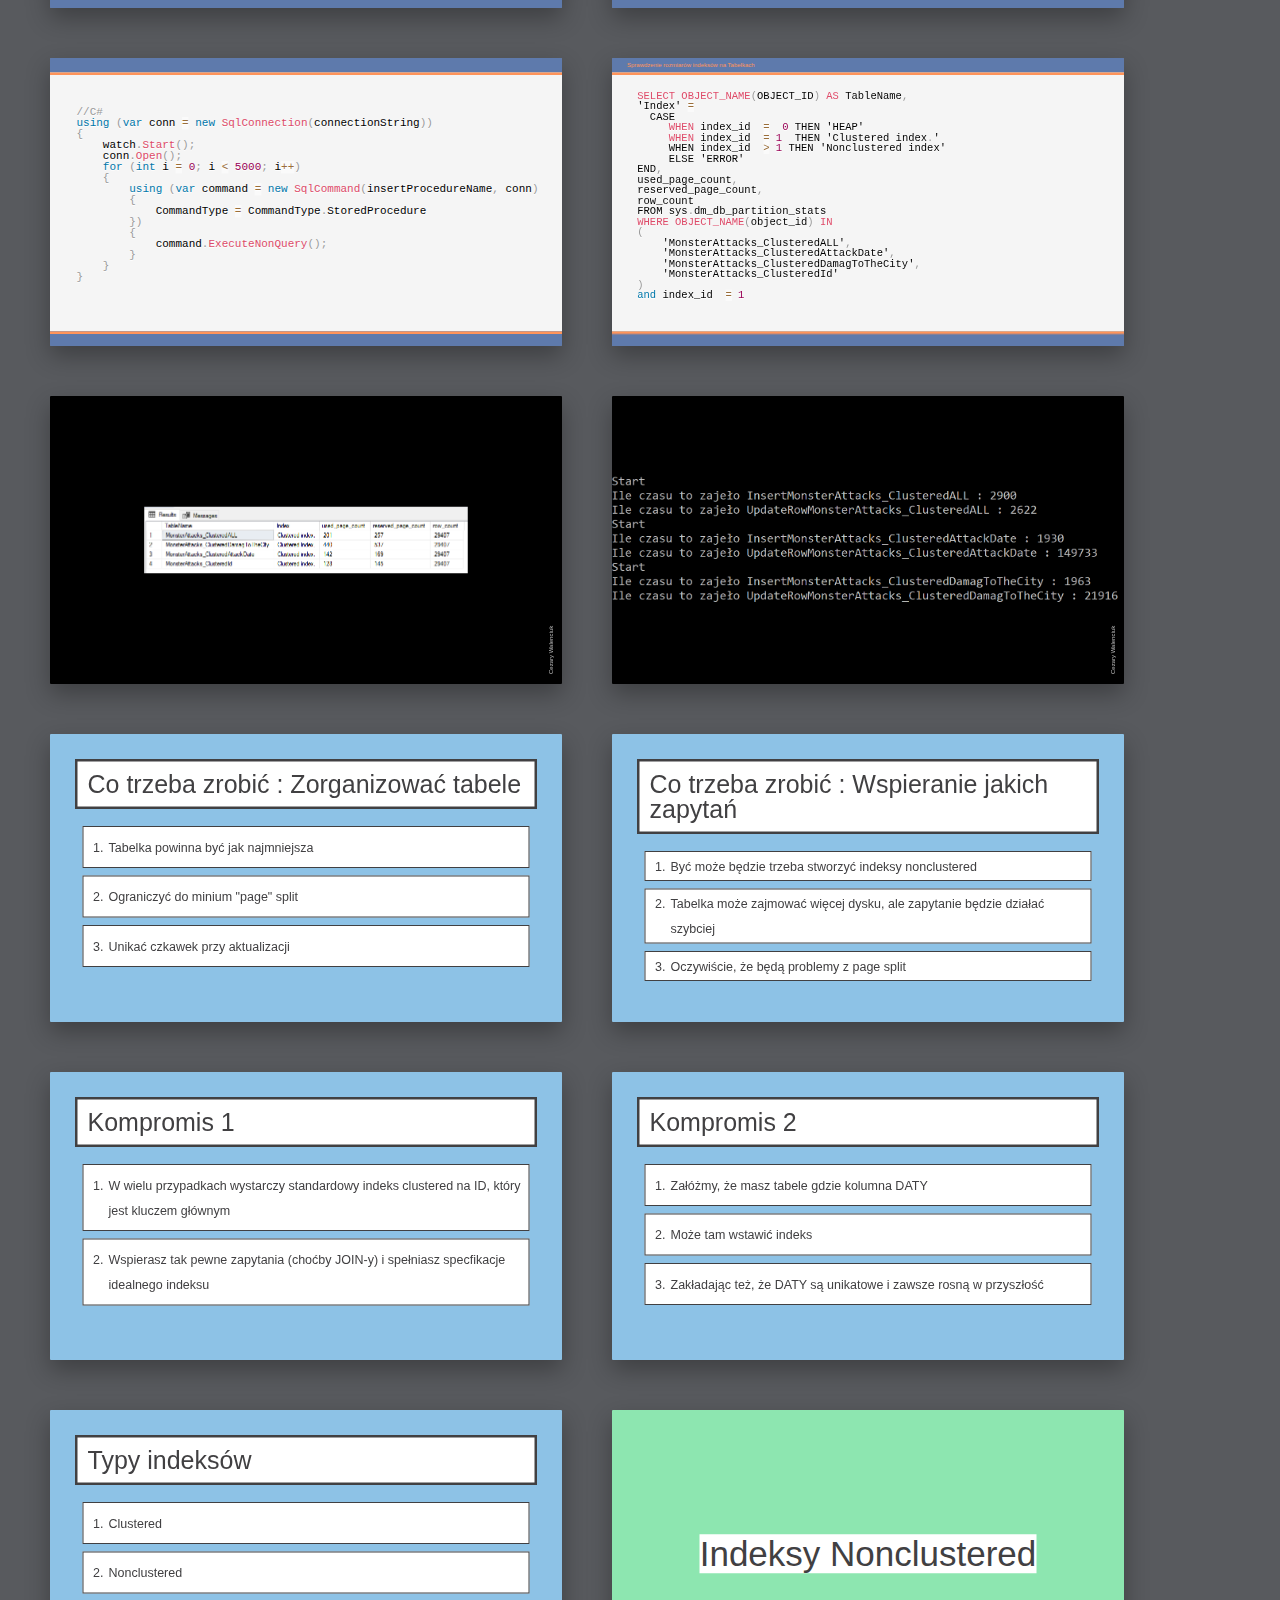
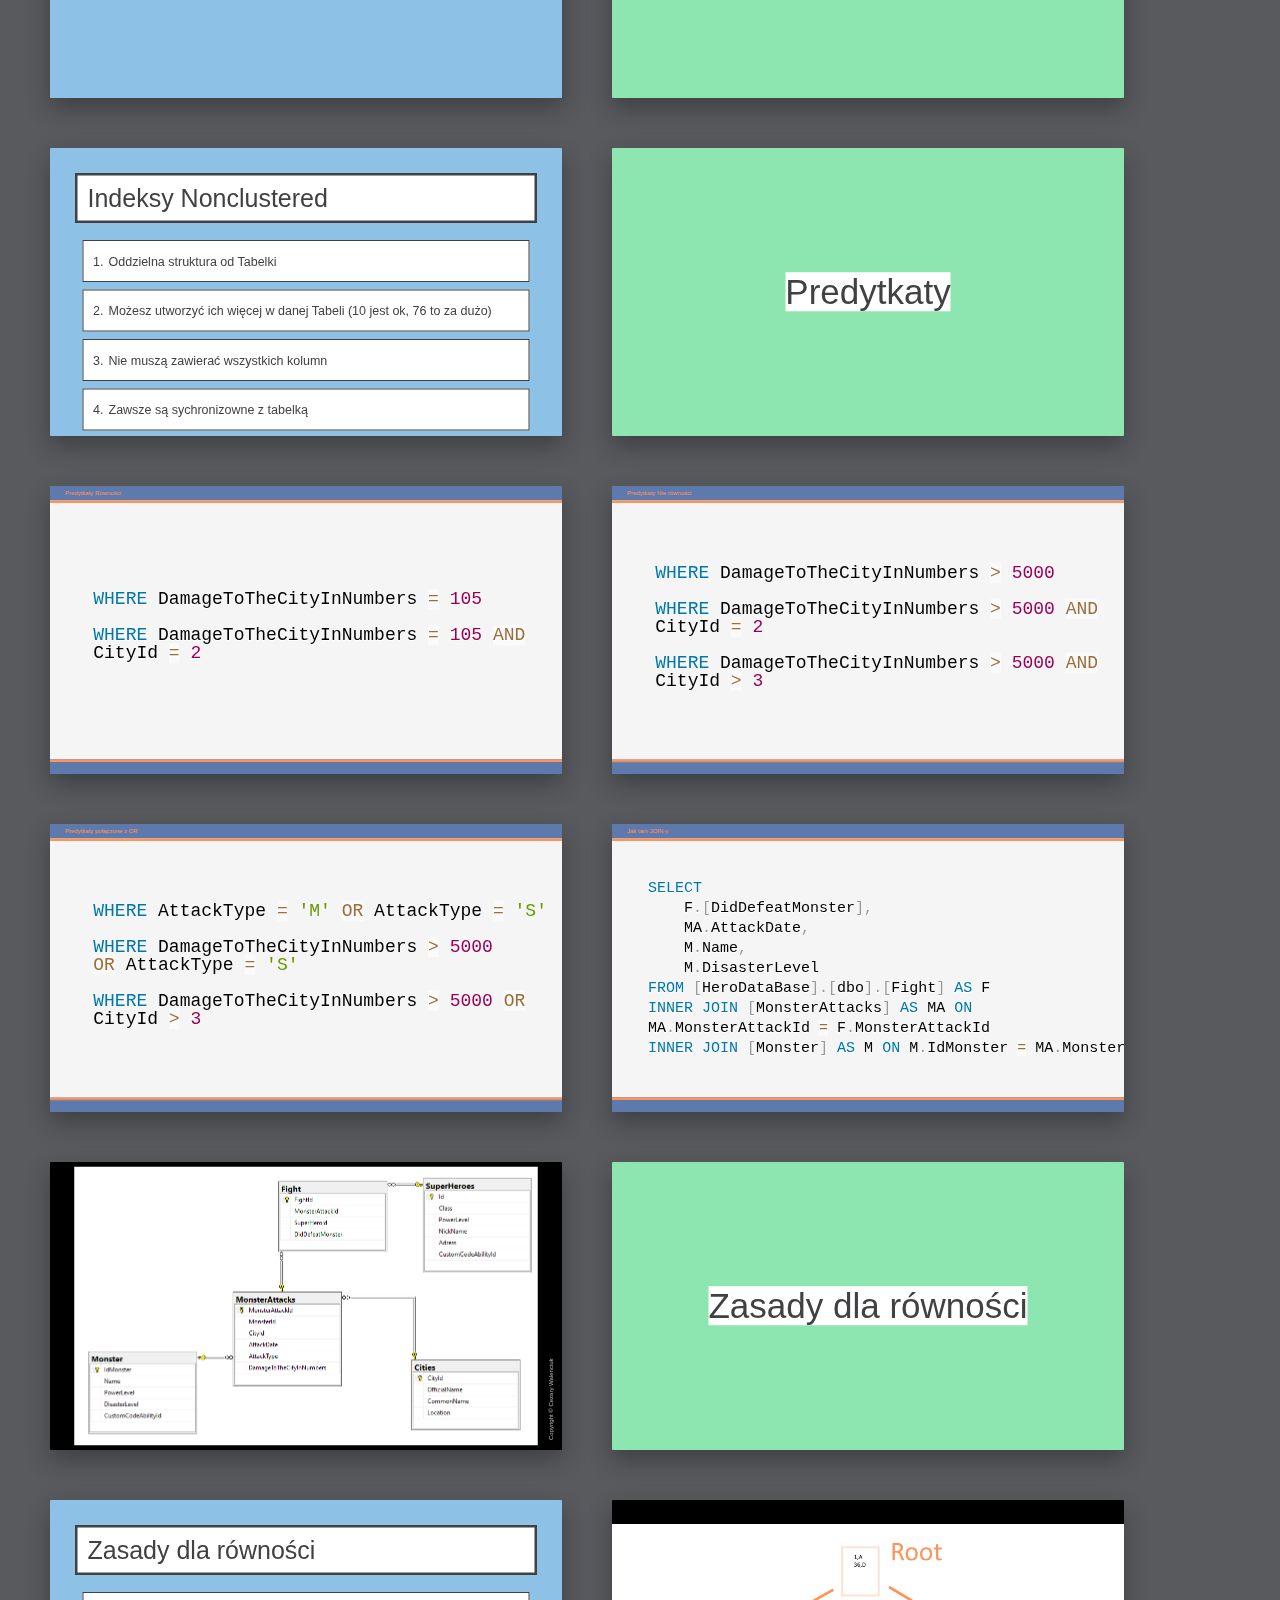
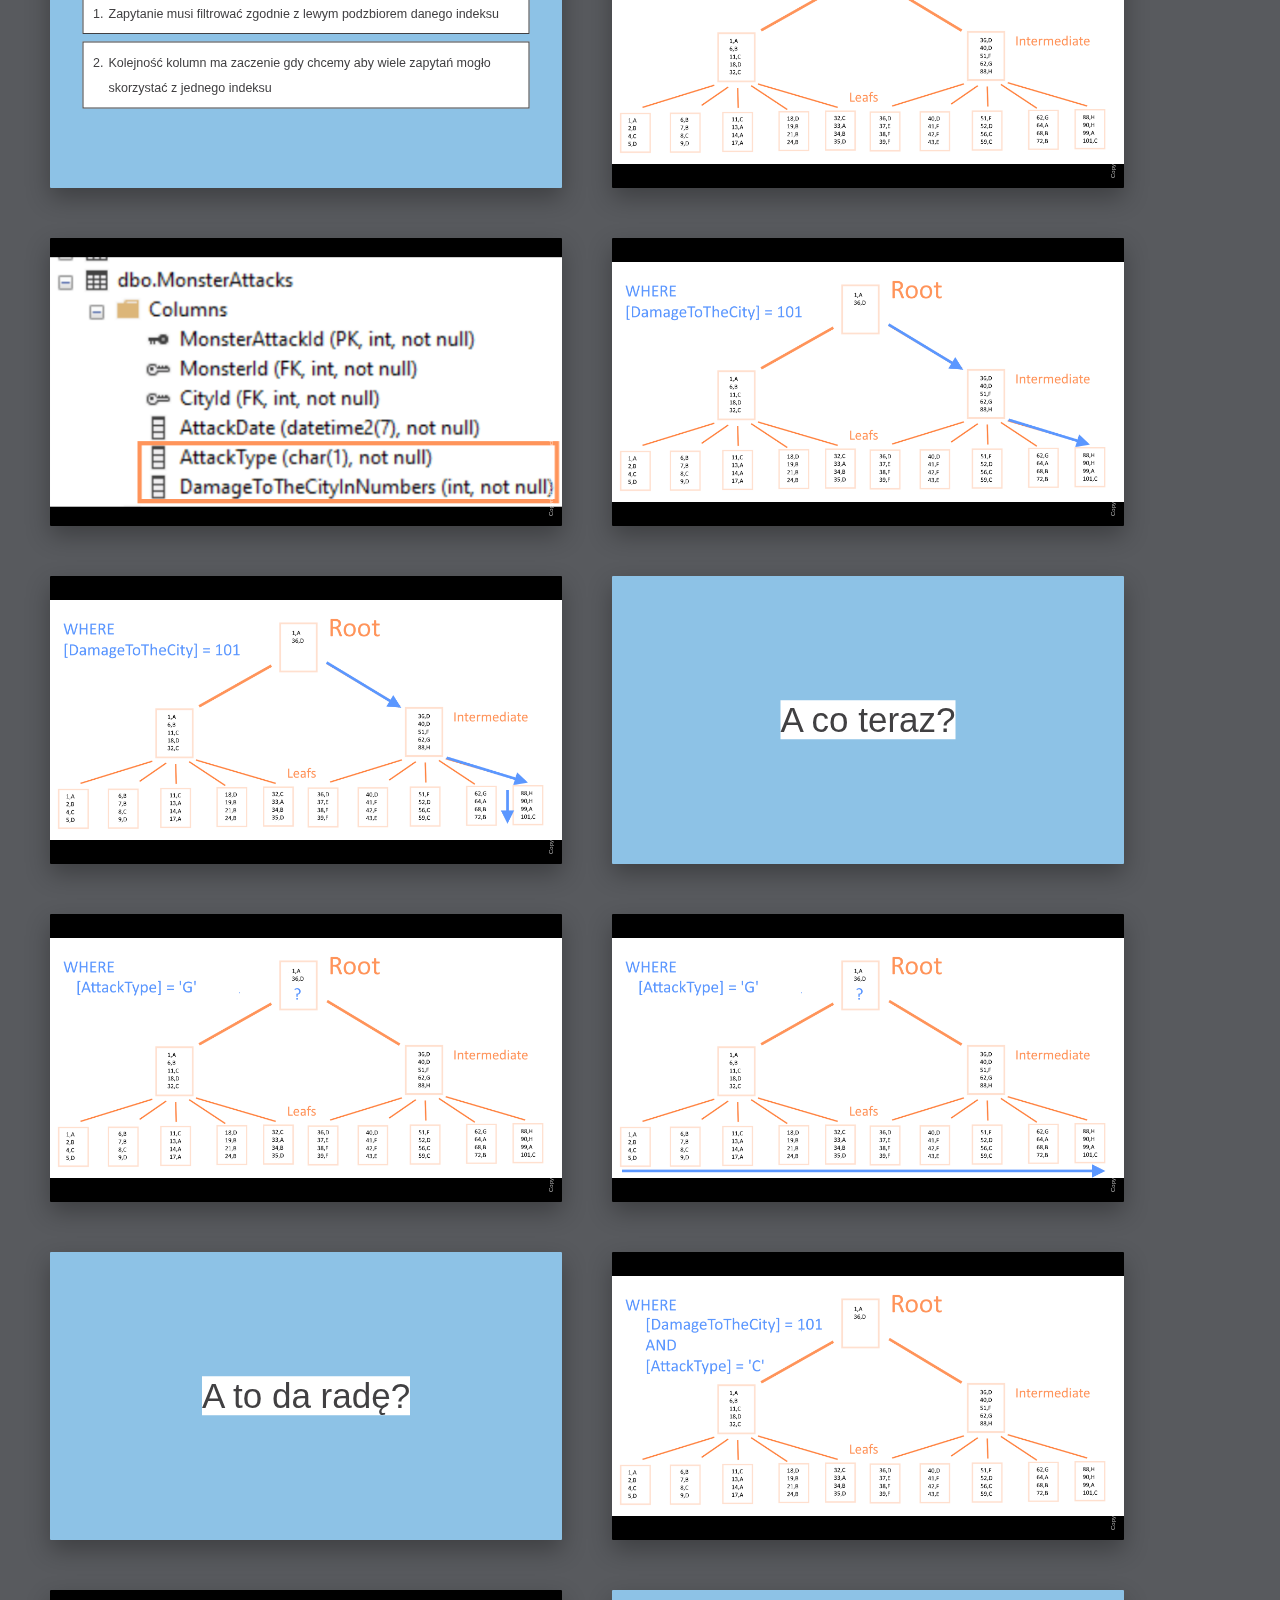
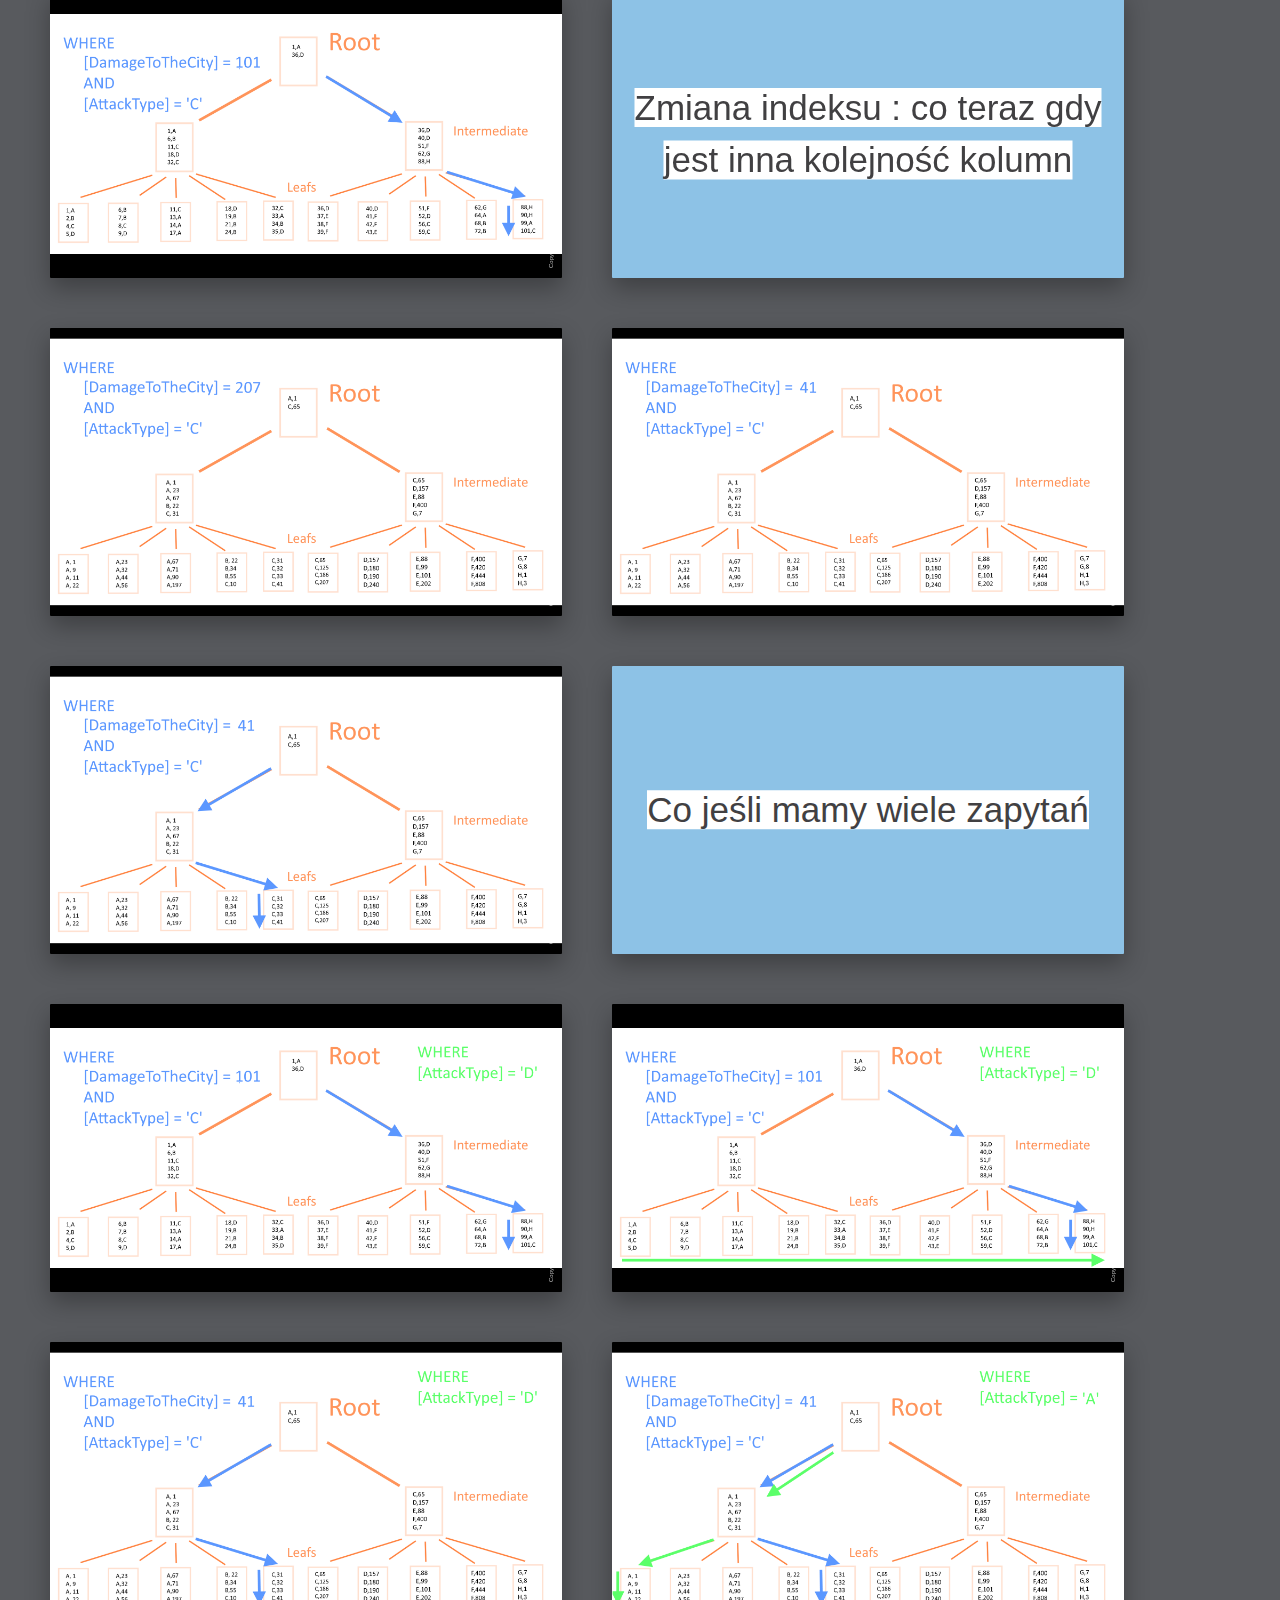
==== commit e3b07c4a: "fix image problem with githubpages" ====
--- a/index.html
+++ b/index.html
@@ -73,13 +73,13 @@
     </section>
     <section class="slide" style="background-color:black">
         <figure>
-            <img class="cover" src="pictures/01.png" alt="blog">
-            <figcaption class="white">Copyright © Cezary Walenciuk</figcaption>
-        </figure>
-    </section>
-    <section class="slide" style="background-color:black">
-        <figure>
-            <img class="cover" src="pictures/02.png" alt="blog">
+            <img class="cover" src="pictures2/01.PNG" alt="blog">
+            <figcaption class="white">Copyright © Cezary Walenciuk</figcaption>
+        </figure>
+    </section>
+    <section class="slide" style="background-color:black">
+        <figure>
+            <img class="cover" src="pictures2/02.PNG" alt="blog">
             <figcaption class="white">Copyright © Cezary Walenciuk</figcaption>
         </figure>
     </section>
@@ -126,7 +126,7 @@
     </section>
     <section class="slide" style="background-color:black">
         <figure>
-            <img class="cover" src="pictures/03.png" alt="blog">
+            <img class="cover" src="pictures2/03.PNG" alt="blog">
             <figcaption class="white">Copyright © Cezary Walenciuk</figcaption>
         </figure>
     </section>
@@ -162,13 +162,13 @@
     </section>
     <section class="slide" style="background-color:black">
         <figure>
-            <img class="cover" src="pictures/4.png" alt="blog">
-            <figcaption class="white">Copyright © Cezary Walenciuk</figcaption>
-        </figure>
-    </section>
-    <section class="slide" style="background-color:black">
-        <figure>
-            <img class="cover" src="pictures/4-1.png" alt="blog">
+            <img class="cover" src="pictures2/4.PNG" alt="blog">
+            <figcaption class="white">Copyright © Cezary Walenciuk</figcaption>
+        </figure>
+    </section>
+    <section class="slide" style="background-color:black">
+        <figure>
+            <img class="cover" src="pictures2/4-1.PNG" alt="blog">
             <figcaption class="white">Copyright © Cezary Walenciuk</figcaption>
         </figure>
     </section>
@@ -205,13 +205,13 @@
     </section>
     <section class="slide" style="background-color:black">
         <figure>
-            <img class="cover" src="pictures/4_2.png" alt="blog">
-            <figcaption class="white">Copyright © Cezary Walenciuk</figcaption>
-        </figure>
-    </section>
-    <section class="slide" style="background-color:black">
-        <figure>
-            <img class="cover" src="pictures/4_3.png" alt="blog">
+            <img class="cover" src="pictures2/4_2.PNG" alt="blog">
+            <figcaption class="white">Copyright © Cezary Walenciuk</figcaption>
+        </figure>
+    </section>
+    <section class="slide" style="background-color:black">
+        <figure>
+            <img class="cover" src="pictures2/4_3.PNG" alt="blog">
             <figcaption class="white">Copyright © Cezary Walenciuk</figcaption>
         </figure>
     </section>
@@ -236,7 +236,7 @@
     </section>
     <section class="slide" style="background-color:black">
         <figure>
-            <img class="cover" src="pictures/01.jpg" alt="blog">
+            <img class="cover" src="pictures2/01.jpg" alt="blog">
             <figcaption class="white">Copyright © Cezary Walenciuk</figcaption>
         </figure>
     </section>
@@ -251,49 +251,49 @@
 
     <section class="slide" style="background-color:black">
         <figure>
-            <img class="cover" src="pictures/02.png" alt="blog">
-            <figcaption class="white">Copyright © Cezary Walenciuk</figcaption>
-        </figure>
-    </section>
-    <section class="slide" style="background-color:black">
-        <figure>
-            <img class="cover" src="pictures/i01.png" alt="blog">
-            <figcaption class="white">Copyright © Cezary Walenciuk</figcaption>
-        </figure>
-    </section>
-    <section class="slide" style="background-color:black">
-        <figure>
-            <img class="cover" src="pictures/i02.png" alt="blog">
-            <figcaption class="white">Copyright © Cezary Walenciuk</figcaption>
-        </figure>
-    </section>
-    <section class="slide" style="background-color:black">
-        <figure>
-            <img class="cover" src="pictures/i03.png" alt="blog">
-            <figcaption class="white">Copyright © Cezary Walenciuk</figcaption>
-        </figure>
-    </section>
-    <section class="slide" style="background-color:black">
-        <figure>
-            <img class="cover" src="pictures/i04.png" alt="blog">
-            <figcaption class="white">Copyright © Cezary Walenciuk</figcaption>
-        </figure>
-    </section>
-    <section class="slide" style="background-color:black">
-        <figure>
-            <img class="cover" src="pictures/i05.png" alt="blog">
-            <figcaption class="white">Copyright © Cezary Walenciuk</figcaption>
-        </figure>
-    </section>
-    <section class="slide" style="background-color:black">
-        <figure>
-            <img class="cover" src="pictures/i06.png" alt="blog">
-            <figcaption class="white">Copyright © Cezary Walenciuk</figcaption>
-        </figure>
-    </section>
-    <section class="slide" style="background-color:black">
-        <figure>
-            <img class="cover" src="pictures/i07.png" alt="blog">
+            <img class="cover" src="pictures2/02.PNG" alt="blog">
+            <figcaption class="white">Copyright © Cezary Walenciuk</figcaption>
+        </figure>
+    </section>
+    <section class="slide" style="background-color:black">
+        <figure>
+            <img class="cover" src="pictures2/i01.PNG" alt="blog">
+            <figcaption class="white">Copyright © Cezary Walenciuk</figcaption>
+        </figure>
+    </section>
+    <section class="slide" style="background-color:black">
+        <figure>
+            <img class="cover" src="pictures2/i02.PNG" alt="blog">
+            <figcaption class="white">Copyright © Cezary Walenciuk</figcaption>
+        </figure>
+    </section>
+    <section class="slide" style="background-color:black">
+        <figure>
+            <img class="cover" src="pictures2/i03.PNG" alt="blog">
+            <figcaption class="white">Copyright © Cezary Walenciuk</figcaption>
+        </figure>
+    </section>
+    <section class="slide" style="background-color:black">
+        <figure>
+            <img class="cover" src="pictures2/i04.PNG" alt="blog">
+            <figcaption class="white">Copyright © Cezary Walenciuk</figcaption>
+        </figure>
+    </section>
+    <section class="slide" style="background-color:black">
+        <figure>
+            <img class="cover" src="pictures2/i05.PNG" alt="blog">
+            <figcaption class="white">Copyright © Cezary Walenciuk</figcaption>
+        </figure>
+    </section>
+    <section class="slide" style="background-color:black">
+        <figure>
+            <img class="cover" src="pictures2/i06.PNG" alt="blog">
+            <figcaption class="white">Copyright © Cezary Walenciuk</figcaption>
+        </figure>
+    </section>
+    <section class="slide" style="background-color:black">
+        <figure>
+            <img class="cover" src="pictures2/i07.PNG" alt="blog">
             <figcaption class="white">Copyright © Cezary Walenciuk</figcaption>
         </figure>
     </section>
@@ -307,43 +307,43 @@
     </section>
     <section class="slide" style="background-color:black">
         <figure>
-            <img class="cover" src="pictures/i07.png" alt="blog">
-            <figcaption class="white">Copyright © Cezary Walenciuk</figcaption>
-        </figure>
-    </section>
-    <section class="slide" style="background-color:black">
-        <figure>
-            <img class="cover" src="pictures/i08.png" alt="blog">
-            <figcaption class="white">Copyright © Cezary Walenciuk</figcaption>
-        </figure>
-    </section>
-    <section class="slide" style="background-color:black">
-        <figure>
-            <img class="cover" src="pictures/i09.png" alt="blog">
-            <figcaption class="white">Copyright © Cezary Walenciuk</figcaption>
-        </figure>
-    </section>
-    <section class="slide" style="background-color:black">
-        <figure>
-            <img class="cover" src="pictures/i10.png" alt="blog">
-            <figcaption class="white">Copyright © Cezary Walenciuk</figcaption>
-        </figure>
-    </section>
-    <section class="slide" style="background-color:black">
-        <figure>
-            <img class="cover" src="pictures/i11.png" alt="blog">
-            <figcaption class="white">Copyright © Cezary Walenciuk</figcaption>
-        </figure>
-    </section>
-    <section class="slide" style="background-color:black">
-        <figure>
-            <img class="cover" src="pictures/I12.png" alt="blog">
-            <figcaption class="white">Copyright © Cezary Walenciuk</figcaption>
-        </figure>
-    </section>
-    <section class="slide" style="background-color:black">
-        <figure>
-            <img class="cover" src="pictures/I13.png" alt="blog">
+            <img class="cover" src="pictures2/i07.PNG" alt="blog">
+            <figcaption class="white">Copyright © Cezary Walenciuk</figcaption>
+        </figure>
+    </section>
+    <section class="slide" style="background-color:black">
+        <figure>
+            <img class="cover" src="pictures2/i08.PNG" alt="blog">
+            <figcaption class="white">Copyright © Cezary Walenciuk</figcaption>
+        </figure>
+    </section>
+    <section class="slide" style="background-color:black">
+        <figure>
+            <img class="cover" src="pictures2/i09.PNG" alt="blog">
+            <figcaption class="white">Copyright © Cezary Walenciuk</figcaption>
+        </figure>
+    </section>
+    <section class="slide" style="background-color:black">
+        <figure>
+            <img class="cover" src="pictures2/i10.PNG" alt="blog">
+            <figcaption class="white">Copyright © Cezary Walenciuk</figcaption>
+        </figure>
+    </section>
+    <section class="slide" style="background-color:black">
+        <figure>
+            <img class="cover" src="pictures2/i11.PNG" alt="blog">
+            <figcaption class="white">Copyright © Cezary Walenciuk</figcaption>
+        </figure>
+    </section>
+    <section class="slide" style="background-color:black">
+        <figure>
+            <img class="cover" src="pictures2/I12.PNG" alt="blog">
+            <figcaption class="white">Copyright © Cezary Walenciuk</figcaption>
+        </figure>
+    </section>
+    <section class="slide" style="background-color:black">
+        <figure>
+            <img class="cover" src="pictures2/I13.PNG" alt="blog">
             <figcaption class="white">Copyright © Cezary Walenciuk</figcaption>
         </figure>
     </section>
@@ -380,7 +380,7 @@
 
     <section class="slide" style="background-color:black">
         <figure>
-            <img class="cover" src="pictures/06.png" alt="blog">
+            <img class="cover" src="pictures2/06.PNG" alt="blog">
             <figcaption class="white">Copyright © Cezary Walenciuk</figcaption>
         </figure>
     </section>
@@ -451,7 +451,7 @@
     </section>
     <section class="slide" style="background-color:black">
         <figure>
-            <img class="cover" src="pictures/I14.png" alt="blog">
+            <img class="cover" src="pictures2/I14.PNG" alt="blog">
             <figcaption class="white">Copyright © Cezary Walenciuk</figcaption>
         </figure>
     </section>
@@ -543,7 +543,7 @@
     </section>
     <section class="slide" style="background-color:black">
         <figure>
-            <img class="cover" src="pictures/07.png" alt="blog">
+            <img class="cover" src="pictures2/07.PNG" alt="blog">
             <figcaption class="white">Copyright © Cezary Walenciuk</figcaption>
         </figure>
     </section>
@@ -697,14 +697,14 @@
     </section>
     <section class="slide" style="background-color:black">
         <figure>
-            <img class="cover" src="pictures/08.png" alt="blog">
+            <img class="cover" src="pictures2/08.PNG" alt="blog">
             <figcaption class="white">Cezary Walenciuk</figcaption>
         </figure>
     </section>
 
     <section class="slide" style="background-color:black">
         <figure>
-            <img class="cover" src="pictures/11.png" alt="blog">
+            <img class="cover" src="pictures2/11.PNG" alt="blog">
             <figcaption class="white">Cezary Walenciuk</figcaption>
         </figure>
     </section>
@@ -881,7 +881,7 @@
     </section>
     <section class="slide" style="background-color:black">
         <figure>
-            <img class="cover" src="pictures/01.png" alt="blog">
+            <img class="cover" src="pictures2/01.PNG" alt="blog">
             <figcaption class="white">Copyright © Cezary Walenciuk</figcaption>
         </figure>
     </section>
@@ -898,25 +898,25 @@
     </section>
     <section class="slide" style="background-color:black">
         <figure>
-            <img class="cover" src="pictures/I15.png" alt="blog">
-            <figcaption class="white">Copyright © Cezary Walenciuk</figcaption>
-        </figure>
-    </section>
-    <section class="slide" style="background-color:black">
-        <figure>
-            <img class="cover" src="pictures/02.png" alt="blog">
-            <figcaption class="white">Copyright © Cezary Walenciuk</figcaption>
-        </figure>
-    </section>
-    <section class="slide" style="background-color:black">
-        <figure>
-            <img class="cover" src="pictures/I16.png" alt="blog">
-            <figcaption class="white">Copyright © Cezary Walenciuk</figcaption>
-        </figure>
-    </section>
-    <section class="slide" style="background-color:black">
-        <figure>
-            <img class="cover" src="pictures/I17.png" alt="blog">
+            <img class="cover" src="pictures2/I15.PNG" alt="blog">
+            <figcaption class="white">Copyright © Cezary Walenciuk</figcaption>
+        </figure>
+    </section>
+    <section class="slide" style="background-color:black">
+        <figure>
+            <img class="cover" src="pictures2/02.PNG" alt="blog">
+            <figcaption class="white">Copyright © Cezary Walenciuk</figcaption>
+        </figure>
+    </section>
+    <section class="slide" style="background-color:black">
+        <figure>
+            <img class="cover" src="pictures2/I16.PNG" alt="blog">
+            <figcaption class="white">Copyright © Cezary Walenciuk</figcaption>
+        </figure>
+    </section>
+    <section class="slide" style="background-color:black">
+        <figure>
+            <img class="cover" src="pictures2/I17.PNG" alt="blog">
             <figcaption class="white">Copyright © Cezary Walenciuk</figcaption>
         </figure>
     </section>
@@ -926,14 +926,14 @@
     </section>
     <section class="slide" style="background-color:black">
         <figure>
-            <img class="cover" src="pictures/I18.png" alt="blog">
-            <figcaption class="white">Copyright © Cezary Walenciuk</figcaption>
-        </figure>
-    </section>
-
-    <section class="slide" style="background-color:black">
-        <figure>
-            <img class="cover" src="pictures/I19.png" alt="blog">
+            <img class="cover" src="pictures2/I18.PNG" alt="blog">
+            <figcaption class="white">Copyright © Cezary Walenciuk</figcaption>
+        </figure>
+    </section>
+
+    <section class="slide" style="background-color:black">
+        <figure>
+            <img class="cover" src="pictures2/I19.PNG" alt="blog">
             <figcaption class="white">Copyright © Cezary Walenciuk</figcaption>
         </figure>
     </section>
@@ -943,14 +943,14 @@
     </section>
     <section class="slide" style="background-color:black">
         <figure>
-            <img class="cover" src="pictures/I20.png" alt="blog">
-            <figcaption class="white">Copyright © Cezary Walenciuk</figcaption>
-        </figure>
-    </section>
-
-    <section class="slide" style="background-color:black">
-        <figure>
-            <img class="cover" src="pictures/I21.png" alt="blog">
+            <img class="cover" src="pictures2/I20.PNG" alt="blog">
+            <figcaption class="white">Copyright © Cezary Walenciuk</figcaption>
+        </figure>
+    </section>
+
+    <section class="slide" style="background-color:black">
+        <figure>
+            <img class="cover" src="pictures2/I21.PNG" alt="blog">
             <figcaption class="white">Copyright © Cezary Walenciuk</figcaption>
         </figure>
     </section>
@@ -960,20 +960,20 @@
     </section>
     <section class="slide" style="background-color:black">
         <figure>
-            <img class="cover" src="pictures/I22.png" alt="blog">
-            <figcaption class="white">Copyright © Cezary Walenciuk</figcaption>
-        </figure>
-    </section>
-    <section class="slide" style="background-color:black">
-        <figure>
-            <img class="cover" src="pictures/I23.png" alt="blog">
-            <figcaption class="white">Copyright © Cezary Walenciuk</figcaption>
-        </figure>
-    </section>
-
-    <section class="slide" style="background-color:black">
-        <figure>
-            <img class="cover" src="pictures/I24.png" alt="blog">
+            <img class="cover" src="pictures2/I22.PNG" alt="blog">
+            <figcaption class="white">Copyright © Cezary Walenciuk</figcaption>
+        </figure>
+    </section>
+    <section class="slide" style="background-color:black">
+        <figure>
+            <img class="cover" src="pictures2/I23.PNG" alt="blog">
+            <figcaption class="white">Copyright © Cezary Walenciuk</figcaption>
+        </figure>
+    </section>
+
+    <section class="slide" style="background-color:black">
+        <figure>
+            <img class="cover" src="pictures2/I24.PNG" alt="blog">
             <figcaption class="white">Copyright © Cezary Walenciuk</figcaption>
         </figure>
     </section>
@@ -983,25 +983,25 @@
     </section>
     <section class="slide" style="background-color:black">
         <figure>
-            <img class="cover" src="pictures/I25.png" alt="blog">
-            <figcaption class="white">Copyright © Cezary Walenciuk</figcaption>
-        </figure>
-    </section>
-    <section class="slide" style="background-color:black">
-        <figure>
-            <img class="cover" src="pictures/I26.png" alt="blog">
-            <figcaption class="white">Copyright © Cezary Walenciuk</figcaption>
-        </figure>
-    </section>
-    <section class="slide" style="background-color:black">
-        <figure>
-            <img class="cover" src="pictures/I27.png" alt="blog">
-            <figcaption class="white">Copyright © Cezary Walenciuk</figcaption>
-        </figure>
-    </section>
-    <section class="slide" style="background-color:black">
-        <figure>
-            <img class="cover" src="pictures/I28.png" alt="blog">
+            <img class="cover" src="pictures2/I25.PNG" alt="blog">
+            <figcaption class="white">Copyright © Cezary Walenciuk</figcaption>
+        </figure>
+    </section>
+    <section class="slide" style="background-color:black">
+        <figure>
+            <img class="cover" src="pictures2/I26.PNG" alt="blog">
+            <figcaption class="white">Copyright © Cezary Walenciuk</figcaption>
+        </figure>
+    </section>
+    <section class="slide" style="background-color:black">
+        <figure>
+            <img class="cover" src="pictures2/I27.PNG" alt="blog">
+            <figcaption class="white">Copyright © Cezary Walenciuk</figcaption>
+        </figure>
+    </section>
+    <section class="slide" style="background-color:black">
+        <figure>
+            <img class="cover" src="pictures2/I28.PNG" alt="blog">
             <figcaption class="white">Copyright © Cezary Walenciuk</figcaption>
         </figure>
     </section>
@@ -1019,44 +1019,44 @@
     </section>
     <section class="slide" style="background-color:black">
         <figure>
-            <img class="cover" src="pictures/I29N.png" alt="blog">
+            <img class="cover" src="pictures2/I29N.PNG" alt="blog">
             <figcaption class="white">Copyright © Cezary Walenciuk</figcaption>
         </figure>
     </section>
     <!-- <section class="slide" style="background-color:black">
         <figure>
-            <img class="cover" src="pictures/I30N.png" alt="blog">
+            <img class="cover" src="pictures2/I30N.PNG" alt="blog">
             <figcaption class="white">Copyright © Cezary Walenciuk</figcaption>
         </figure>
     </section> -->
     <section class="slide" style="background-color:black">
         <figure>
-            <img class="cover" src="pictures/I31N.png" alt="blog">
-            <figcaption class="white">Copyright © Cezary Walenciuk</figcaption>
-        </figure>
-    </section>
-    <section class="slide" style="background-color:black">
-        <figure>
-            <img class="cover" src="pictures/I32N.png" alt="blog">
-            <figcaption class="white">Copyright © Cezary Walenciuk</figcaption>
-        </figure>
-    </section>
-    <section class="slide" style="background-color:black">
-        <figure>
-            <img class="cover" src="pictures/I32N.png" alt="blog">
-            <figcaption class="white">Copyright © Cezary Walenciuk</figcaption>
-        </figure>
-    </section>
-    <section class="slide" style="background-color:black">
-        <figure>
-            <img class="cover" src="pictures/I33N.png" alt="blog">
-            <figcaption class="white">Copyright © Cezary Walenciuk</figcaption>
-        </figure>
-    </section>
-
-    <section class="slide" style="background-color:black">
-        <figure>
-            <img class="cover" src="pictures/I34N.png" alt="blog">
+            <img class="cover" src="pictures2/I31N.PNG" alt="blog">
+            <figcaption class="white">Copyright © Cezary Walenciuk</figcaption>
+        </figure>
+    </section>
+    <section class="slide" style="background-color:black">
+        <figure>
+            <img class="cover" src="pictures2/I32N.PNG" alt="blog">
+            <figcaption class="white">Copyright © Cezary Walenciuk</figcaption>
+        </figure>
+    </section>
+    <section class="slide" style="background-color:black">
+        <figure>
+            <img class="cover" src="pictures2/I32N.PNG" alt="blog">
+            <figcaption class="white">Copyright © Cezary Walenciuk</figcaption>
+        </figure>
+    </section>
+    <section class="slide" style="background-color:black">
+        <figure>
+            <img class="cover" src="pictures2/I33N.PNG" alt="blog">
+            <figcaption class="white">Copyright © Cezary Walenciuk</figcaption>
+        </figure>
+    </section>
+
+    <section class="slide" style="background-color:black">
+        <figure>
+            <img class="cover" src="pictures2/I34N.PNG" alt="blog">
             <figcaption class="white">Copyright © Cezary Walenciuk</figcaption>
         </figure>
     </section>
@@ -1066,33 +1066,33 @@
     </section>
     <section class="slide" style="background-color:black">
         <figure>
-            <img class="cover" src="pictures/I35N.png" alt="blog">
-            <figcaption class="white">Copyright © Cezary Walenciuk</figcaption>
-        </figure>
-    </section>
-    <section class="slide" style="background-color:black">
-        <figure>
-            <img class="cover" src="pictures/I36N.png" alt="blog">
-            <figcaption class="white">Copyright © Cezary Walenciuk</figcaption>
-        </figure>
-    </section>
-    <section class="slide" style="background-color:black">
-        <figure>
-            <img class="cover" src="pictures/I36N.png" alt="blog">
-            <figcaption class="white">Copyright © Cezary Walenciuk</figcaption>
-        </figure>
-    </section>
-
-
-    <section class="slide" style="background-color:black">
-        <figure>
-            <img class="cover" src="pictures/I37N.png" alt="blog">
-            <figcaption class="white">Copyright © Cezary Walenciuk</figcaption>
-        </figure>
-    </section>
-    <section class="slide" style="background-color:black">
-        <figure>
-            <img class="cover" src="pictures/I38N.png" alt="blog">
+            <img class="cover" src="pictures2/I35N.PNG" alt="blog">
+            <figcaption class="white">Copyright © Cezary Walenciuk</figcaption>
+        </figure>
+    </section>
+    <section class="slide" style="background-color:black">
+        <figure>
+            <img class="cover" src="pictures2/I36N.PNG" alt="blog">
+            <figcaption class="white">Copyright © Cezary Walenciuk</figcaption>
+        </figure>
+    </section>
+    <section class="slide" style="background-color:black">
+        <figure>
+            <img class="cover" src="pictures2/I36N.PNG" alt="blog">
+            <figcaption class="white">Copyright © Cezary Walenciuk</figcaption>
+        </figure>
+    </section>
+
+
+    <section class="slide" style="background-color:black">
+        <figure>
+            <img class="cover" src="pictures2/I37N.PNG" alt="blog">
+            <figcaption class="white">Copyright © Cezary Walenciuk</figcaption>
+        </figure>
+    </section>
+    <section class="slide" style="background-color:black">
+        <figure>
+            <img class="cover" src="pictures2/I38N.PNG" alt="blog">
             <figcaption class="white">Copyright © Cezary Walenciuk</figcaption>
         </figure>
     </section>
@@ -1102,22 +1102,22 @@
     </section>
     <section class="slide" style="background-color:black">
         <figure>
-            <img class="cover" src="pictures/I34N.png" alt="blog">
-            <figcaption class="white">Copyright © Cezary Walenciuk</figcaption>
-        </figure>
-    </section>
-
-
-
-    <section class="slide" style="background-color:black">
-        <figure>
-            <img class="cover" src="pictures/I39N.png" alt="blog">
-            <figcaption class="white">Copyright © Cezary Walenciuk</figcaption>
-        </figure>
-    </section>
-    <section class="slide" style="background-color:black">
-        <figure>
-            <img class="cover" src="pictures/I40N.png" alt="blog">
+            <img class="cover" src="pictures2/I34N.PNG" alt="blog">
+            <figcaption class="white">Copyright © Cezary Walenciuk</figcaption>
+        </figure>
+    </section>
+
+
+
+    <section class="slide" style="background-color:black">
+        <figure>
+            <img class="cover" src="pictures2/I39N.PNG" alt="blog">
+            <figcaption class="white">Copyright © Cezary Walenciuk</figcaption>
+        </figure>
+    </section>
+    <section class="slide" style="background-color:black">
+        <figure>
+            <img class="cover" src="pictures2/I40N.PNG" alt="blog">
             <figcaption class="white">Copyright © Cezary Walenciuk</figcaption>
         </figure>
     </section>
@@ -1157,7 +1157,7 @@
 
     <section class="slide" style="background-color:black">
         <figure>
-            <img class="cover" src="pictures/12.png" alt="blog">
+            <img class="cover" src="pictures2/12.PNG" alt="blog">
             <figcaption class="white">Copyright © Cezary Walenciuk</figcaption>
         </figure>
     </section>
@@ -1191,13 +1191,13 @@
 
     <section class="slide" style="background-color:black">
         <figure>
-            <img class="cover" src="pictures/14.png" alt="blog">
-            <figcaption class="white">Copyright © Cezary Walenciuk</figcaption>
-        </figure>
-    </section>
-    <section class="slide" style="background-color:black">
-        <figure>
-            <img class="cover" src="pictures/13.png" alt="blog">
+            <img class="cover" src="pictures2/14.PNG" alt="blog">
+            <figcaption class="white">Copyright © Cezary Walenciuk</figcaption>
+        </figure>
+    </section>
+    <section class="slide" style="background-color:black">
+        <figure>
+            <img class="cover" src="pictures2/13.PNG" alt="blog">
             <figcaption class="white">Copyright © Cezary Walenciuk</figcaption>
         </figure>
     </section>
@@ -1231,7 +1231,7 @@
     </section>
     <section class="slide" style="background-color:black">
         <figure>
-            <img class="cover" src="pictures/15.png" alt="blog">
+            <img class="cover" src="pictures2/15.PNG" alt="blog">
             <figcaption class="white">Copyright © Cezary Walenciuk</figcaption>
         </figure>
     </section>
@@ -1241,7 +1241,7 @@
     </section>
     <section class="slide" style="background-color:black">
         <figure>
-            <img class="cover" src="pictures/14.png" alt="blog">
+            <img class="cover" src="pictures2/14.PNG" alt="blog">
             <figcaption class="white">Copyright © Cezary Walenciuk</figcaption>
         </figure>
     </section>
@@ -1275,7 +1275,7 @@
     </section>
     <section class="slide" style="background-color:black">
         <figure>
-            <img class="cover" src="pictures/17.png" alt="blog">
+            <img class="cover" src="pictures2/17.PNG" alt="blog">
             <figcaption class="white">Copyright © Cezary Walenciuk</figcaption>
         </figure>
     </section>
@@ -1285,13 +1285,13 @@
     </section>
     <section class="slide" style="background-color:black">
         <figure>
-            <img class="cover" src="pictures/18.png" alt="blog">
-            <figcaption class="white">Copyright © Cezary Walenciuk</figcaption>
-        </figure>
-    </section>
-    <section class="slide" style="background-color:black">
-        <figure>
-            <img class="cover" src="pictures/19.png" alt="blog">
+            <img class="cover" src="pictures2/18.PNG" alt="blog">
+            <figcaption class="white">Copyright © Cezary Walenciuk</figcaption>
+        </figure>
+    </section>
+    <section class="slide" style="background-color:black">
+        <figure>
+            <img class="cover" src="pictures2/19.PNG" alt="blog">
             <figcaption class="white">Copyright © Cezary Walenciuk</figcaption>
         </figure>
     </section>
@@ -1349,19 +1349,19 @@
 
     <!-- <section class="slide" style="background-color:black">
         <figure>
-            <img class="cover" src="pictures/20.png" alt="blog">
+            <img class="cover" src="pictures2/20.PNG" alt="blog">
             <figcaption class="white">Copyright © Cezary Walenciuk</figcaption>
         </figure>
     </section> -->
     <section class="slide" style="background-color:black">
         <figure>
-            <img class="cover" src="pictures/21.png" alt="blog">
-            <figcaption class="white">Copyright © Cezary Walenciuk</figcaption>
-        </figure>
-    </section>
-    <section class="slide" style="background-color:black">
-        <figure>
-            <img class="cover" src="pictures/22.png" alt="blog">
+            <img class="cover" src="pictures2/21.PNG" alt="blog">
+            <figcaption class="white">Copyright © Cezary Walenciuk</figcaption>
+        </figure>
+    </section>
+    <section class="slide" style="background-color:black">
+        <figure>
+            <img class="cover" src="pictures2/22.PNG" alt="blog">
             <figcaption class="white">Copyright © Cezary Walenciuk</figcaption>
         </figure>
     </section>
@@ -1409,7 +1409,7 @@
     </section>
     <section class="slide" style="background-color:black">
         <figure>
-            <img class="cover" src="pictures/23.png" alt="blog">
+            <img class="cover" src="pictures2/23.PNG" alt="blog">
             <figcaption class="white">Copyright © Cezary Walenciuk</figcaption>
         </figure>
     </section>
@@ -1448,7 +1448,7 @@
     </section>
     <section class="slide" style="background-color:black">
         <figure>
-            <img class="cover" src="pictures/24.png" alt="blog">
+            <img class="cover" src="pictures2/24.PNG" alt="blog">
             <figcaption class="white">Copyright © Cezary Walenciuk</figcaption>
         </figure>
     </section>
@@ -1519,55 +1519,55 @@
 
     <section class="slide" style="background-color:black">
         <figure>
-            <img class="cover" src="pictures/25.png" alt="blog">
-            <figcaption class="white">Copyright © Cezary Walenciuk</figcaption>
-        </figure>
-    </section>
-    <section class="slide" style="background-color:black">
-        <figure>
-            <img class="cover" src="pictures/26.png" alt="blog">
-            <figcaption class="white">Copyright © Cezary Walenciuk</figcaption>
-        </figure>
-    </section>
-    <section class="slide" style="background-color:black">
-        <figure>
-            <img class="cover" src="pictures/27.png" alt="blog">
-            <figcaption class="white">Copyright © Cezary Walenciuk</figcaption>
-        </figure>
-    </section>
-    <section class="slide" style="background-color:black">
-        <figure>
-            <img class="cover" src="pictures/28.png" alt="blog">
-            <figcaption class="white">Copyright © Cezary Walenciuk</figcaption>
-        </figure>
-    </section>
-    <section class="slide" style="background-color:black">
-        <figure>
-            <img class="cover" src="pictures/29.png" alt="blog">
-            <figcaption class="white">Copyright © Cezary Walenciuk</figcaption>
-        </figure>
-    </section>
-    <section class="slide" style="background-color:black">
-        <figure>
-            <img class="cover" src="pictures/30.png" alt="blog">
-            <figcaption class="white">Copyright © Cezary Walenciuk</figcaption>
-        </figure>
-    </section>
-    <section class="slide" style="background-color:black">
-        <figure>
-            <img class="cover" src="pictures/31.png" alt="blog">
-            <figcaption class="white">Copyright © Cezary Walenciuk</figcaption>
-        </figure>
-    </section>
-    <section class="slide" style="background-color:black">
-        <figure>
-            <img class="cover" src="pictures/32.png" alt="blog">
-            <figcaption class="white">Copyright © Cezary Walenciuk</figcaption>
-        </figure>
-    </section>
-    <section class="slide" style="background-color:black">
-        <figure>
-            <img class="cover" src="pictures/33.png" alt="blog">
+            <img class="cover" src="pictures2/25.PNG" alt="blog">
+            <figcaption class="white">Copyright © Cezary Walenciuk</figcaption>
+        </figure>
+    </section>
+    <section class="slide" style="background-color:black">
+        <figure>
+            <img class="cover" src="pictures2/26.PNG" alt="blog">
+            <figcaption class="white">Copyright © Cezary Walenciuk</figcaption>
+        </figure>
+    </section>
+    <section class="slide" style="background-color:black">
+        <figure>
+            <img class="cover" src="pictures2/27.PNG" alt="blog">
+            <figcaption class="white">Copyright © Cezary Walenciuk</figcaption>
+        </figure>
+    </section>
+    <section class="slide" style="background-color:black">
+        <figure>
+            <img class="cover" src="pictures2/28.PNG" alt="blog">
+            <figcaption class="white">Copyright © Cezary Walenciuk</figcaption>
+        </figure>
+    </section>
+    <section class="slide" style="background-color:black">
+        <figure>
+            <img class="cover" src="pictures2/29.PNG" alt="blog">
+            <figcaption class="white">Copyright © Cezary Walenciuk</figcaption>
+        </figure>
+    </section>
+    <section class="slide" style="background-color:black">
+        <figure>
+            <img class="cover" src="pictures2/30.PNG" alt="blog">
+            <figcaption class="white">Copyright © Cezary Walenciuk</figcaption>
+        </figure>
+    </section>
+    <section class="slide" style="background-color:black">
+        <figure>
+            <img class="cover" src="pictures2/31.PNG" alt="blog">
+            <figcaption class="white">Copyright © Cezary Walenciuk</figcaption>
+        </figure>
+    </section>
+    <section class="slide" style="background-color:black">
+        <figure>
+            <img class="cover" src="pictures2/32.PNG" alt="blog">
+            <figcaption class="white">Copyright © Cezary Walenciuk</figcaption>
+        </figure>
+    </section>
+    <section class="slide" style="background-color:black">
+        <figure>
+            <img class="cover" src="pictures2/33.PNG" alt="blog">
             <figcaption class="white">Copyright © Cezary Walenciuk</figcaption>
         </figure>
     </section>
@@ -1608,7 +1608,7 @@
     </section>
     <section class="slide" style="background-color:black">
         <figure>
-            <img class="cover" src="pictures/34.png" alt="blog">
+            <img class="cover" src="pictures2/34.PNG" alt="blog">
             <figcaption class="white">Copyright © Cezary Walenciuk</figcaption>
         </figure>
     </section>
@@ -1649,7 +1649,7 @@
     </section>
     <section class="slide" style="background-color:black">
         <figure>
-            <img class="cover" src="pictures/35.png" alt="blog">
+            <img class="cover" src="pictures2/35.PNG" alt="blog">
             <figcaption class="white">Copyright © Cezary Walenciuk</figcaption>
         </figure>
     </section>
@@ -1668,7 +1668,7 @@
 
     <section class="slide" style="background-color:black">
         <figure>
-            <img class="cover" src="pictures/I41.png" alt="blog">
+            <img class="cover" src="pictures2/I41.PNG" alt="blog">
             <figcaption class="white">Copyright © Cezary Walenciuk</figcaption>
         </figure>
     </section>
@@ -1683,7 +1683,7 @@
 
     <section class="slide" style="background-color:black">
         <figure>
-            <img class="cover" src="pictures/I43.png" alt="blog">
+            <img class="cover" src="pictures2/I43.PNG" alt="blog">
             <figcaption class="white">Copyright © Cezary Walenciuk</figcaption>
         </figure>
     </section>
@@ -1729,7 +1729,7 @@
     </section>
     <section class="slide" style="background-color:black">
         <figure>
-            <img class="cover" src="pictures/39.png" alt="blog">
+            <img class="cover" src="pictures2/39.PNG" alt="blog">
             <figcaption class="white">Copyright © Cezary Walenciuk</figcaption>
         </figure>
     </section>
@@ -1804,7 +1804,7 @@
     </section>
     <section class="slide" style="background-color:black">
         <figure>
-            <img class="cover" src="pictures/40.png" alt="blog">
+            <img class="cover" src="pictures2/40.PNG" alt="blog">
             <figcaption class="white">Copyright © Cezary Walenciuk</figcaption>
         </figure>
     </section>
@@ -1857,13 +1857,13 @@
     </section>
     <!-- <section class="slide" style="background-color:black">
         <figure>
-            <img class="cover" src="pictures/36.png" alt="blog">
+            <img class="cover" src="pictures2/36.PNG" alt="blog">
             <figcaption class="white">Copyright © Cezary Walenciuk</figcaption>
         </figure>
     </section> -->
     <section class="slide" style="background-color:black">
         <figure>
-            <img class="cover" src="pictures/37.png" alt="blog">
+            <img class="cover" src="pictures2/37.PNG" alt="blog">
             <figcaption class="white">Copyright © Cezary Walenciuk</figcaption>
         </figure>
     </section>
@@ -1902,7 +1902,7 @@
     </section>
     <section class="slide" style="background-color:black">
         <figure>
-            <img class="cover" src="pictures/38.png" alt="blog">
+            <img class="cover" src="pictures2/38.PNG" alt="blog">
             <figcaption class="white">Copyright © Cezary Walenciuk</figcaption>
         </figure>
     </section>
@@ -1989,13 +1989,13 @@
     </section>
     <section class="slide" style="background-color:black">
         <figure>
-            <img class="cover" src="pictures/42.png" alt="blog">
-            <figcaption class="white">Copyright © Cezary Walenciuk</figcaption>
-        </figure>
-    </section>
-    <section class="slide" style="background-color:black">
-        <figure>
-            <img class="cover" src="pictures/43.png" alt="blog">
+            <img class="cover" src="pictures2/42.PNG" alt="blog">
+            <figcaption class="white">Copyright © Cezary Walenciuk</figcaption>
+        </figure>
+    </section>
+    <section class="slide" style="background-color:black">
+        <figure>
+            <img class="cover" src="pictures2/43.PNG" alt="blog">
             <figcaption class="white">Copyright © Cezary Walenciuk</figcaption>
         </figure>
     </section>
@@ -2039,7 +2039,7 @@
     </section>
     <section class="slide" style="background-color:black">
         <figure>
-            <img class="cover" src="pictures/44.png" alt="blog">
+            <img class="cover" src="pictures2/44.PNG" alt="blog">
             <figcaption class="white">Copyright © Cezary Walenciuk</figcaption>
         </figure>
     </section>
@@ -2107,25 +2107,25 @@
     </section>
     <section class="slide" style="background-color:black">
         <figure>
-            <img class="cover" src="pictures/columnstore16.PNG" alt="blog">
-            <figcaption class="white">Copyright © Cezary Walenciuk</figcaption>
-        </figure>
-    </section>
-    <section class="slide" style="background-color:black">
-        <figure>
-            <img class="cover" src="pictures/columnstore17.PNG" alt="blog">
-            <figcaption class="white">Copyright © Cezary Walenciuk</figcaption>
-        </figure>
-    </section>
-    <section class="slide" style="background-color:black">
-        <figure>
-            <img class="cover" src="pictures/columnstore18.PNG" alt="blog">
+            <img class="cover" src="pictures2/columnstore16.PNG" alt="blog">
+            <figcaption class="white">Copyright © Cezary Walenciuk</figcaption>
+        </figure>
+    </section>
+    <section class="slide" style="background-color:black">
+        <figure>
+            <img class="cover" src="pictures2/columnstore17.PNG" alt="blog">
+            <figcaption class="white">Copyright © Cezary Walenciuk</figcaption>
+        </figure>
+    </section>
+    <section class="slide" style="background-color:black">
+        <figure>
+            <img class="cover" src="pictures2/columnstore18.PNG" alt="blog">
             <figcaption class="white">Copyright © Cezary Walenciuk</figcaption>
         </figure>
     </section>
     <section class="slide" style="background-color:white">
         <figure>
-            <img class="cover" src="pictures/columnstore19.gif" alt="blog">
+            <img class="cover" src="pictures2/columnstore19.gif" alt="blog">
             <figcaption class="white">Copyright © Cezary Walenciuk</figcaption>
         </figure>
     </section>
@@ -2138,13 +2138,13 @@
     </section>
     <section class="slide" style="background-color:black">
         <figure>
-            <img class="cover" src="pictures/columnstore9.PNG" alt="blog">
-            <figcaption class="white">Copyright © Cezary Walenciuk</figcaption>
-        </figure>
-    </section>
-    <section class="slide" style="background-color:black">
-        <figure>
-            <img class="cover" src="pictures/columnstore10.PNG" alt="blog">
+            <img class="cover" src="pictures2/columnstore9.PNG" alt="blog">
+            <figcaption class="white">Copyright © Cezary Walenciuk</figcaption>
+        </figure>
+    </section>
+    <section class="slide" style="background-color:black">
+        <figure>
+            <img class="cover" src="pictures2/columnstore10.PNG" alt="blog">
             <figcaption class="white">Copyright © Cezary Walenciuk</figcaption>
         </figure>
     </section>
@@ -2187,13 +2187,13 @@
     </section>
     <section class="slide" style="background-color:black">
         <figure>
-            <img class="cover" src="pictures/columnstore12.PNG" alt="blog">
-            <figcaption class="white">Copyright © Cezary Walenciuk</figcaption>
-        </figure>
-    </section>
-    <section class="slide" style="background-color:black">
-        <figure>
-            <img class="cover" src="pictures/columnstore11.PNG" alt="blog">
+            <img class="cover" src="pictures2/columnstore12.PNG" alt="blog">
+            <figcaption class="white">Copyright © Cezary Walenciuk</figcaption>
+        </figure>
+    </section>
+    <section class="slide" style="background-color:black">
+        <figure>
+            <img class="cover" src="pictures2/columnstore11.PNG" alt="blog">
             <figcaption class="white">Copyright © Cezary Walenciuk</figcaption>
         </figure>
     </section>
@@ -2259,7 +2259,7 @@
     </section>
     <section class="slide" style="background-color:black">
         <figure>
-            <img class="cover" src="pictures/columnstore20.PNG" alt="blog">
+            <img class="cover" src="pictures2/columnstore20.PNG" alt="blog">
             <figcaption class="white">Copyright © Cezary Walenciuk</figcaption>
         </figure>
     </section>
@@ -2289,7 +2289,7 @@
     </section>
     <section class="slide" style="background-color:black">
         <figure>
-            <img class="cover" src="pictures/columnstore21.PNG" alt="blog">
+            <img class="cover" src="pictures2/columnstore21.PNG" alt="blog">
             <figcaption class="white">Copyright © Cezary Walenciuk</figcaption>
         </figure>
     </section>
@@ -2328,7 +2328,7 @@
     </section>
     <section class="slide" style="background-color:black">
         <figure>
-            <img class="cover" src="pictures/columnstore22.PNG" alt="blog">
+            <img class="cover" src="pictures2/columnstore22.PNG" alt="blog">
             <figcaption class="white">Copyright © Cezary Walenciuk</figcaption>
         </figure>
     </section>
@@ -2368,13 +2368,13 @@
     </section>
     <section class="slide" style="background-color:black">
         <figure>
-            <img class="cover" src="pictures/columnstore23.PNG" alt="blog">
-            <figcaption class="white">Copyright © Cezary Walenciuk</figcaption>
-        </figure>
-    </section>
-    <section class="slide" style="background-color:black">
-        <figure>
-            <img class="cover" src="pictures/columnstore24.PNG" alt="blog">
+            <img class="cover" src="pictures2/columnstore23.PNG" alt="blog">
+            <figcaption class="white">Copyright © Cezary Walenciuk</figcaption>
+        </figure>
+    </section>
+    <section class="slide" style="background-color:black">
+        <figure>
+            <img class="cover" src="pictures2/columnstore24.PNG" alt="blog">
             <figcaption class="white">Copyright © Cezary Walenciuk</figcaption>
         </figure>
     </section>
@@ -2384,7 +2384,7 @@
     </section>
     <section class="slide" style="background-color:black">
         <figure>
-            <img class="cover" src="pictures/columnstore25.PNG" alt="blog">
+            <img class="cover" src="pictures2/columnstore25.PNG" alt="blog">
             <figcaption class="white">Copyright © Cezary Walenciuk</figcaption>
         </figure>
     </section>
